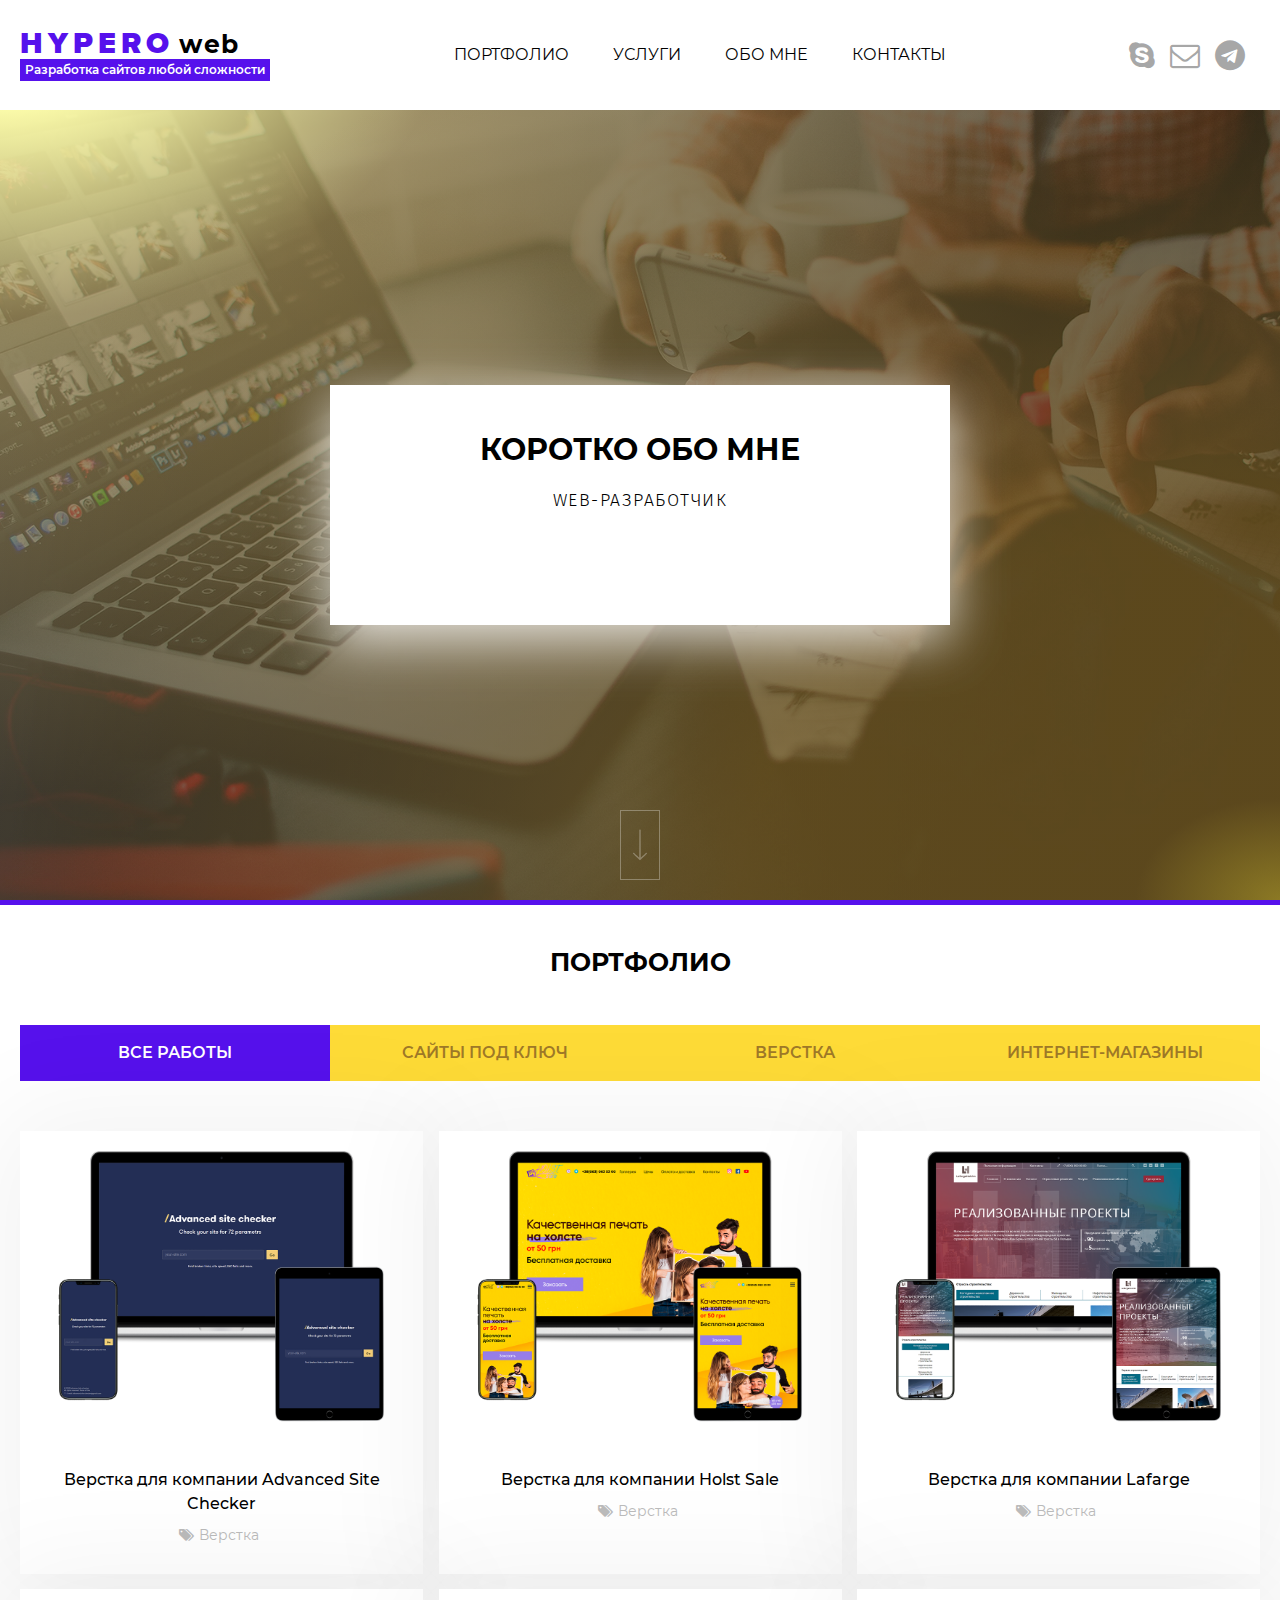
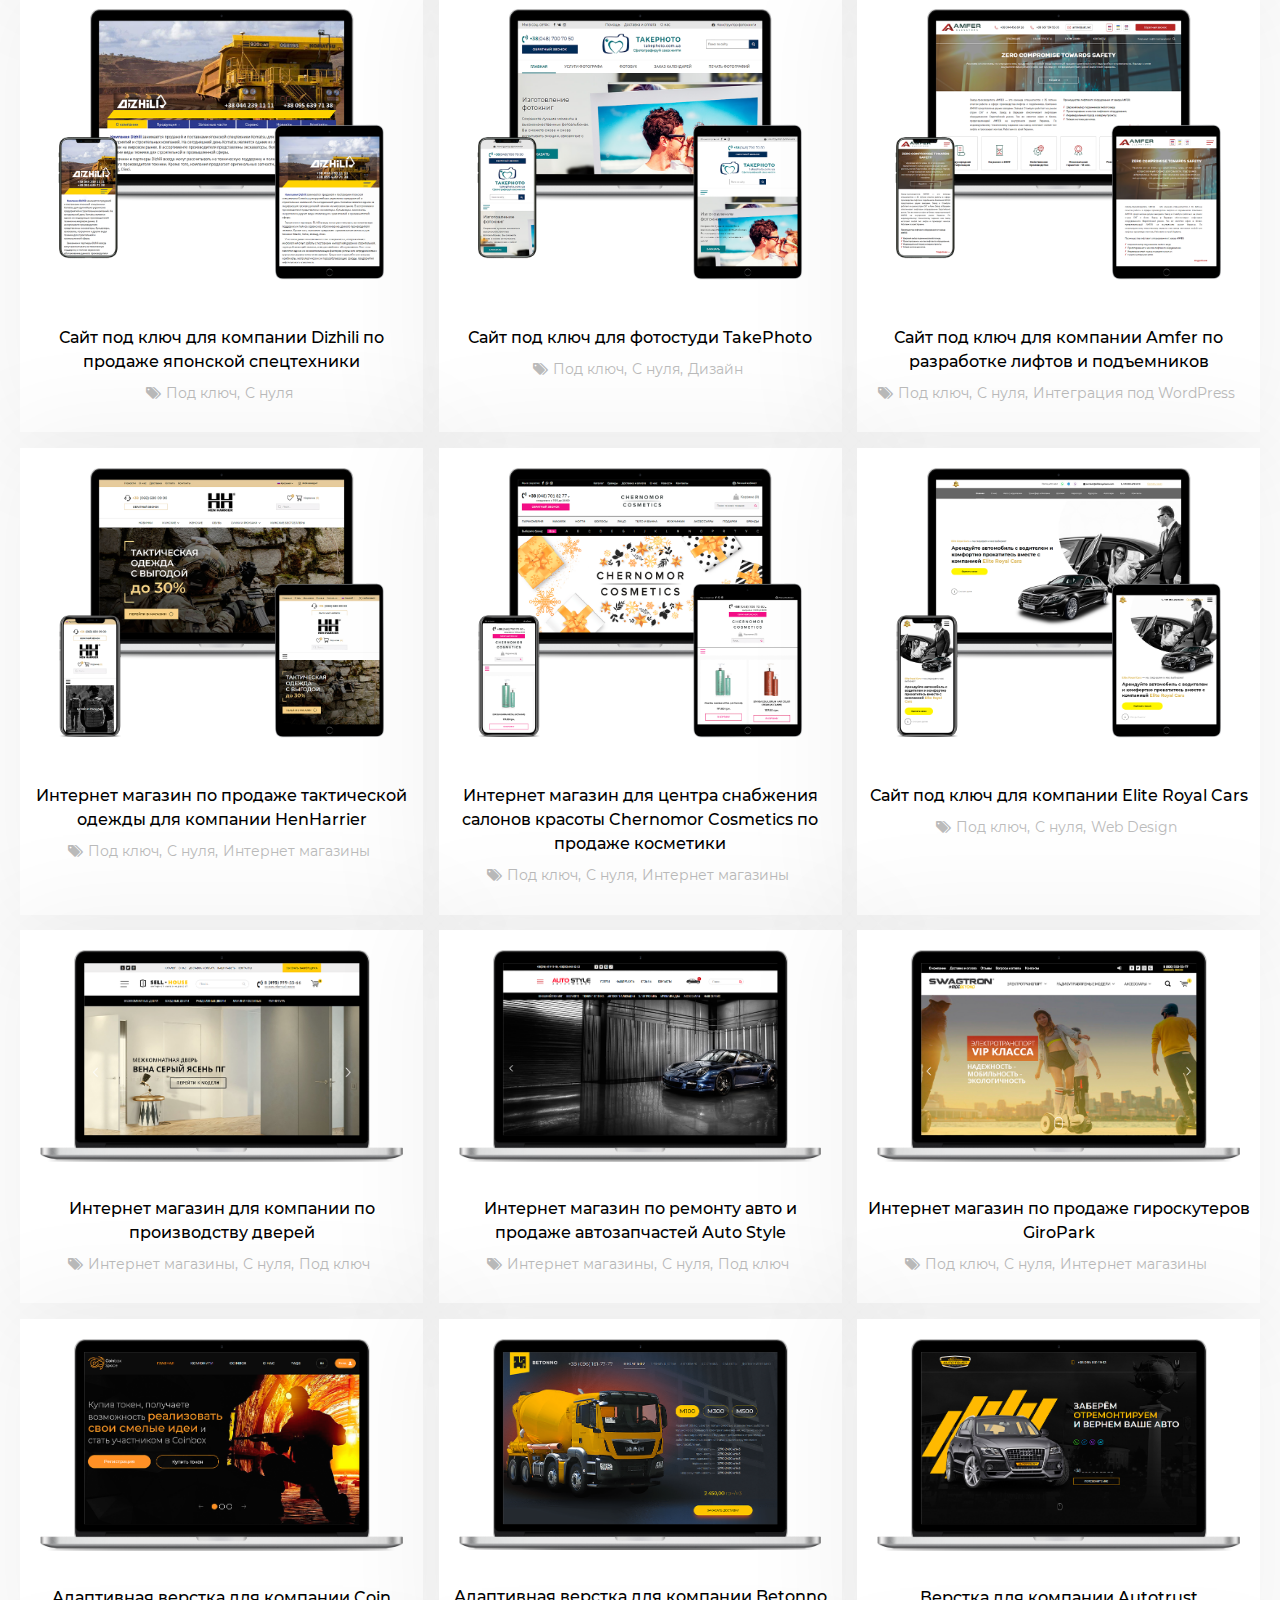
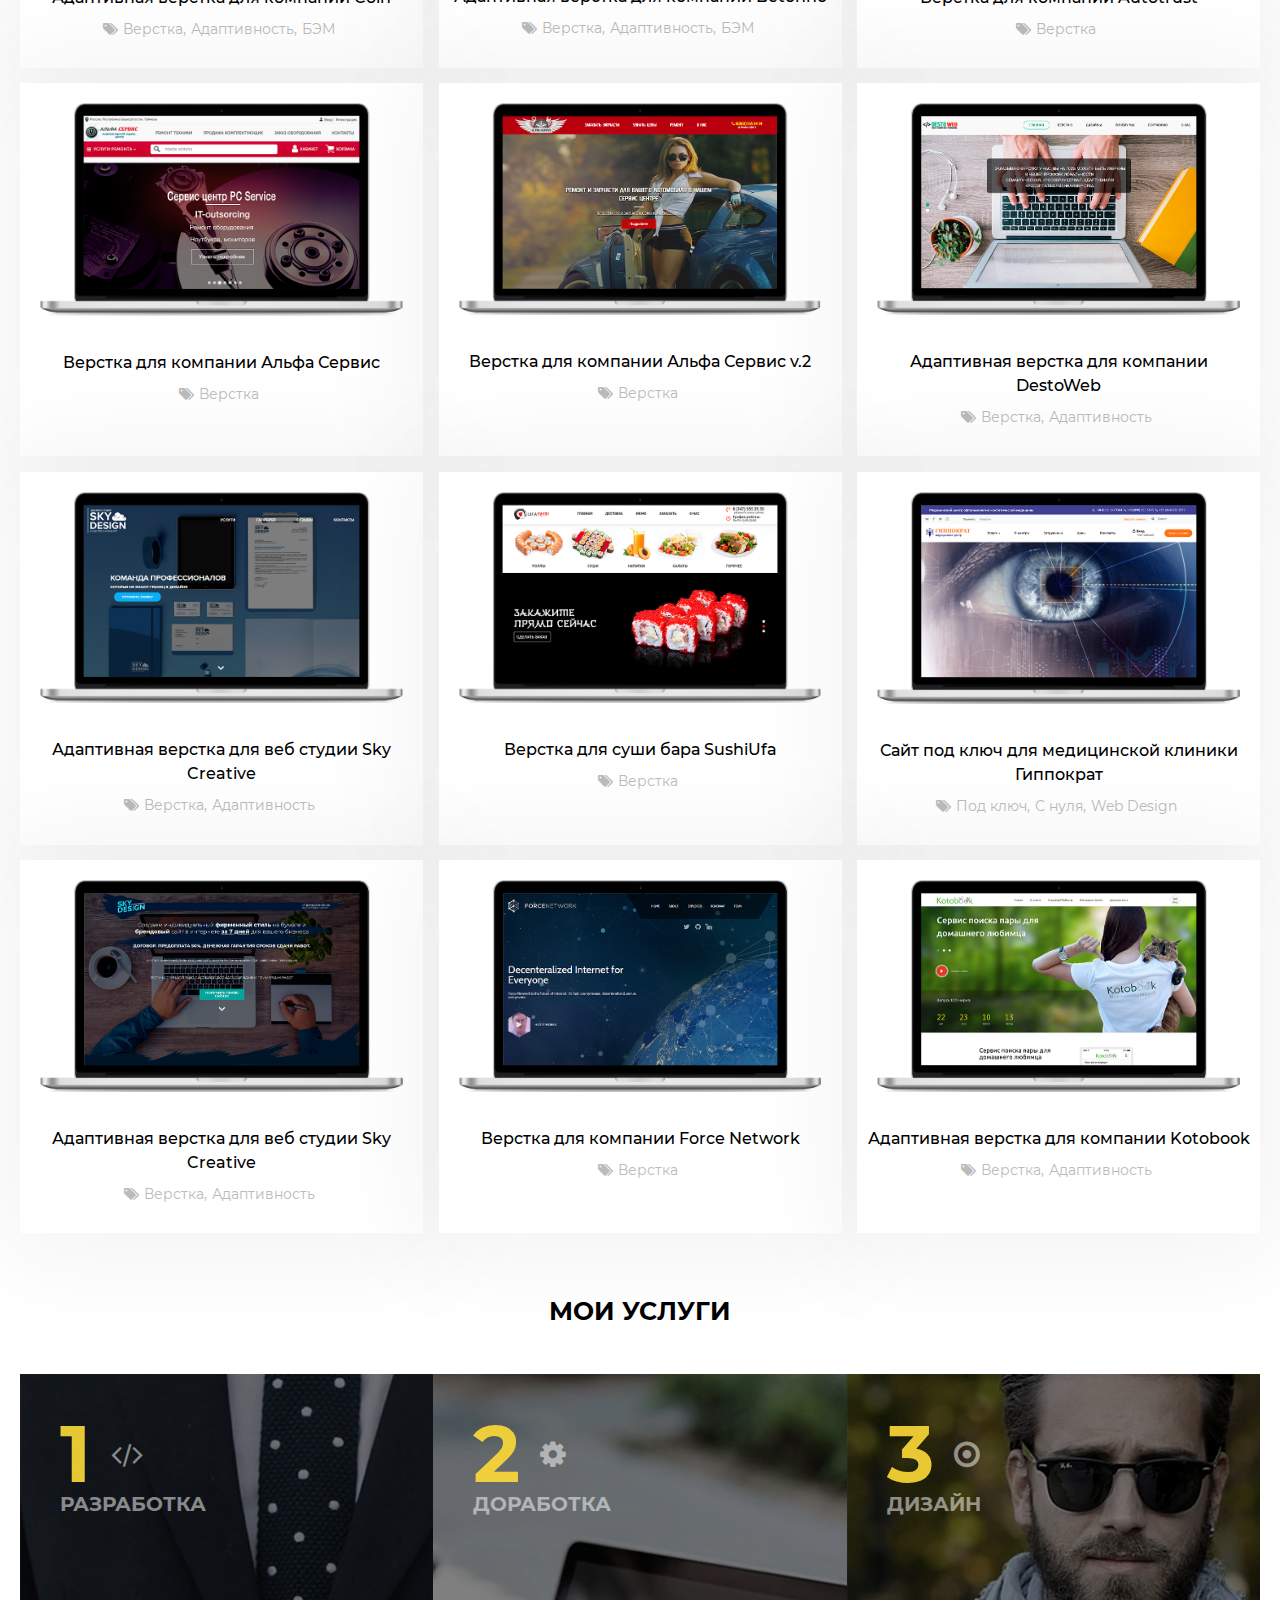
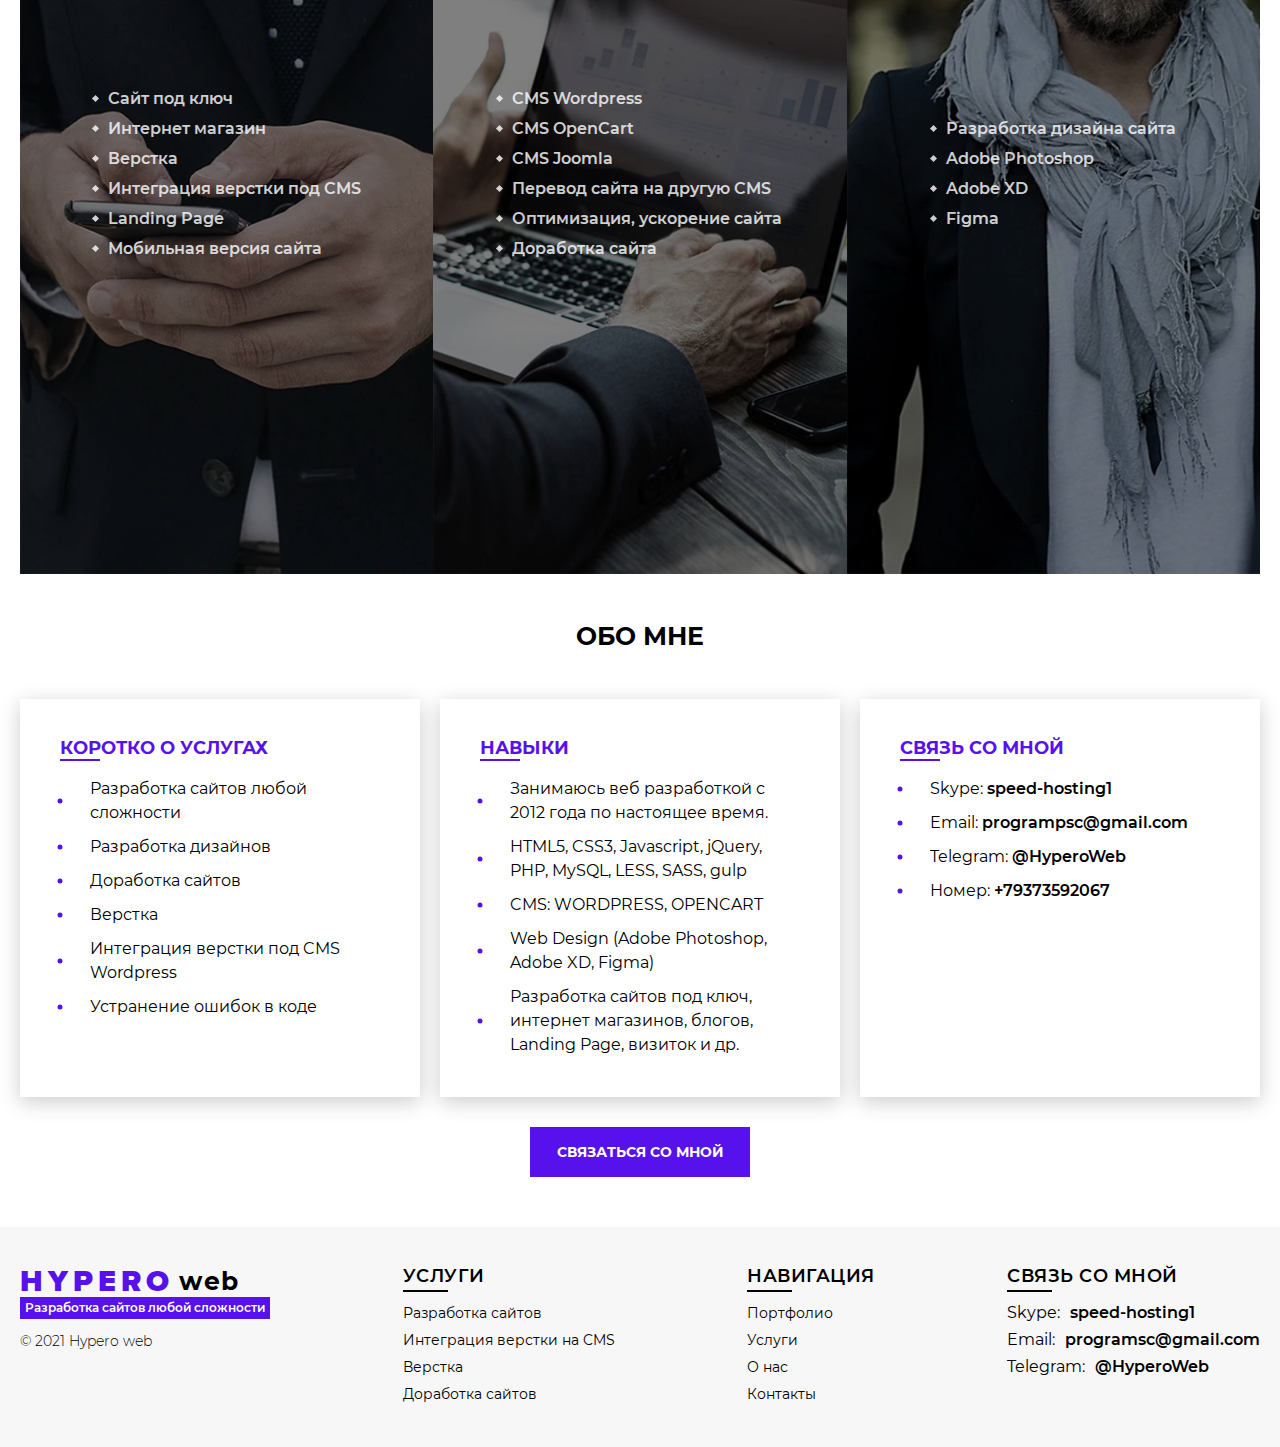
==== index.html @ 338c6b1d "d" ====
<!DOCTYPE html>
<html lang="en">
<head>
      <meta charset="UTF-8">
      <meta name="viewport" content="width=device-width, initial-scale=1.0">
      <!-- <meta name="viewport" content="width=1024, initial-scale=1"> -->
      <meta http-equiv="x-ua-compatible" content="ie=edge">
      <meta name="keywords" content="Сайт, разработка сайтов, сайт под ключ, сайт с нуля, создание сайтов">
      <meta property="og:title" content="HyperoWeb - Разработка сайтов">
      <meta property="og:site_name" content="Разработка сайтов любой сложности">
      <meta property="og:url" content="https://olejo-hypero.github.io/">
      <meta property="og:description" content="Разработка сайтов любой сложности под ключ, связь viber, telegram: +79373592067">
      <meta property="og:image" content="https://olejo-hypero.github.io/images/og_img.png">
      <title>HyperoWeb - Разработка сайтов</title>
      <link rel="stylesheet" href="css/style.css">
      <link rel="stylesheet" href="css/reset.css">
      <link rel="stylesheet" href="css/media.css">
      <link rel="stylesheet" href="css/fonts.css">
      <link rel="stylesheet" href="css/font-awesome.min.css">
      <link rel="stylesheet" href="css/slick.css">
      <link rel="shortcut icon" href="" type="image/x-icon">
      <script src="js/jquery-1.9.1.min.js"></script>
      <script src="js/typed.js"></script>
      <script src="js/jquery.sticky.js"></script>
      <script src="js/jquery.transit.min.js"></script>
      <script src="js/slick.min.js"></script>
      <script src="js/main.js"></script>
      <!--[if lt IE 9]>
            <script src="http://html5shiv.googlecode.com/svn/trunk/html5.js"></script>
      <![endif]-->
</head>
<body>
      <header class="header">
            <div class="container">
                  <div class="header__wrap">
                        <div class="header__logo logo">
                              <a href="/" class="logo__link">
                                    <div class="logo__slogan-wrap">
                                          <div class="logo__slogan">
                                          Hypero
                                          </div>
                                          <div class="logo__little-slogan">
                                                web
                                          </div>
                                    </div>
                                    <div class="logo__title">
                                          Разработка сайтов любой сложности
                                    </div>
                              </a>
                        </div>
                        <nav class="header__menu nav">
                              <a href="#portfolio" class="nav__link scroll-link">Портфолио</a>
                              <a href="#services" class="nav__link scroll-link">Услуги</a>
                              <a href="#about" class="nav__link scroll-link">Обо мне</a>
                              <a href="#contacts" class="nav__link scroll-link">Контакты</a>
                        </nav>
                        <div class="header__right">
                              <div class="panel-contacts">
                                    <a href="skype:speed-hosting1" class="panel-contacts__link panel-contacts__link--skype"></a>
                                    <a href="mailto:programsc@gmail.com" class="panel-contacts__link panel-contacts__link--mail"></a>
                                    <a href="tg://resolve?domain=HyperoWeb" class="panel-contacts__link panel-contacts__link--tg"></a>
                              </div>
                              <!-- <a href="#" class="header__btn-order scroll-link">Сделать заказ</a> -->
                        </div>
                        <div class="btn-toggle">
                            <div class="hamburger-inner"></div>
                        </div>
                  </div>
            </div>
            <div class="header__panel">
                  <div class="header__logo logo">
                        <a href="/" class="logo__link">
                              <div class="logo__slogan-wrap">
                                    <div class="logo__slogan">
                                    Hypero
                                    </div>
                                    <div class="logo__little-slogan">
                                          web
                                    </div>
                              </div>
                              <div class="logo__title">
                                    Разработка сайтов любой сложности
                              </div>
                        </a>
                  </div>
                  <ul class="header__menu header-nav">
                        <li class="header-nav__item">
                              <a href="#portfolio" class="header-nav__link scroll-link">Портфолио</a>
                        </li>
                        <li class="header-nav__item">
                              <a href="#services" class="header-nav__link scroll-link">Услуги</a>
                        </li>
                        <li class="header-nav__item">
                              <a href="#about" class="header-nav__link scroll-link">Обо мне</a>
                        </li>
                        <li class="header-nav__item">
                              <a href="#contacts" class="header-nav__link scroll-link">Контакты</a>
                        </li>
                  </ul>
                  <div class="header__contacts panel-contacts">
                        <a href="skype:speed-hosting1" class="panel-contacts__link panel-contacts__link--skype"></a>
                        <a href="mailto:programsc@gmail.com" class="panel-contacts__link panel-contacts__link--mail"></a>
                        <a href="tg://resolve?domain=HyperoWeb" class="panel-contacts__link panel-contacts__link--tg"></a>
                  </div>
            </div>
      </header>
      <main>
            <section class="about">
                  <div class="about__bg"></div>
                  <div class="container">
                        <div class="about__wrap">
                              <div class="about__box about-info">
                                    <div class="about-info__title">Коротко обо мне</div>
                                    <div class="about-info__description">
                                          
                                    </div>
                              </div>
                        </div>
                  </div>
                  <!-- <div class="about__icon-link about__icon-link--scroll"></div> -->
                  <div class="about__icon-link about__icon-link--scroll scroll-icon">
                        <div class="scroll-icon__img">
                              <svg version="1.0" xmlns="http://www.w3.org/2000/svg" width="32" height="68" viewBox="0 0 452.000000 452.000000" preserveAspectRatio="xMidYMid meet">
                                    <metadata>
                                    Created by potrace 1.16, written by Peter Selinger 2001-2019
                                    </metadata>
                                    <g transform="translate(0.000000,452.000000) scale(0.100000,-0.100000)" fill="#ffffff" stroke="none">
                                    <path d="M2234 4433 c-12 -2 -32 -15 -45 -29 l-24 -26 -5 -1962 -5 -1963 -295
                                    284 c-438 421 -463 443 -506 443 -50 0 -94 -45 -94 -95 0 -33 9 -46 73 -110
                                    136 -138 919 -885 927 -885 8 0 791 747 928 885 63 64 72 77 72 110 0 50 -44
                                    95 -94 95 -43 0 -69 -22 -506 -443 l-295 -285 -5 1964 -5 1964 -25 24 c-26 25
                                    -61 35 -96 29z"></path>
                                    </g>
                              </svg>
                        </div>
                  </div>
            </section>
            <section id="portfolio" class="portfolio">
                  <div class="container">
                        <h2 class="title title-center">Портфолио</h2>
                        <div class="portfolio__wrap">
                              <ul class="portfolio__tab tabs">
                                    <li class="tabs__item tabs__item--active">
                                          Все работы
                                    </li>
                                    <li class="tabs__item">
                                          Сайты под ключ
                                    </li>
                                    <li class="tabs__item">
                                          Верстка
                                    </li>
                                    <li class="tabs__item">
                                          Интернет-магазины
                                    </li>
                              </ul>
                              <div class="portfolio__items portfolio__items--active">
                                    <div class="portfolio__item portfolio-item">
                                          <div class="portfolio-item__wrap">
                                                <img src="images/mockup18.png" class="portfolio-item__image" alt="">
                                                <div class="portfolio-item__bg">
                                                      <div class="portfolio-item__title">Верстка для компании Advanced Site Checker</div>
                                                </div>
                                                <!-- <div class="portfolio-item__link"></div> -->
                                          </div>
                                          <div class="portfolio-item__info">
                                                <div class="portfolio-item__subtitle">Верстка для компании Advanced Site Checker</div>
                                                <ul class="portfolio-item__list portfolio-list">
                                                      <li class="portfolio-list__item">Верстка</li>
                                                </ul>
                                          </div>
                                    </div>
                                    <div class="portfolio__item portfolio-item">
                                          <div class="portfolio-item__wrap">
                                                <img src="images/mockup19.png" class="portfolio-item__image" alt="">
                                                <div class="portfolio-item__bg">
                                                      <div class="portfolio-item__title">Верстка для компании Holst Sale</div>
                                                </div>
                                                <!-- <div class="portfolio-item__link"></div> -->
                                          </div>
                                          <div class="portfolio-item__info">
                                                <div class="portfolio-item__subtitle">Верстка для компании Holst Sale</div>
                                                <ul class="portfolio-item__list portfolio-list">
                                                      <li class="portfolio-list__item">Верстка</li>
                                                </ul>
                                          </div>
                                    </div>
                                    <div class="portfolio__item portfolio-item">
                                          <div class="portfolio-item__wrap">
                                                <img src="images/mockup20.png" class="portfolio-item__image" alt="">
                                                <div class="portfolio-item__bg">
                                                      <div class="portfolio-item__title">Верстка для компании Lafarge</div>
                                                </div>
                                                <!-- <div class="portfolio-item__link"></div> -->
                                          </div>
                                          <div class="portfolio-item__info">
                                                <div class="portfolio-item__subtitle">Верстка для компании Lafarge</div>
                                                <ul class="portfolio-item__list portfolio-list">
                                                      <li class="portfolio-list__item">Верстка</li>
                                                </ul>
                                          </div>
                                    </div>
                                    <div class="portfolio__item portfolio-item">
                                          <div class="portfolio-item__wrap">
                                                <img src="images/mockup14.png" class="portfolio-item__image" alt="">
                                                <div class="portfolio-item__bg">
                                                      <div class="portfolio-item__title">Сайт под ключ для компании Dizhili по продаже японской спецтехники</div>
                                                </div>
                                                <!-- <div class="portfolio-item__link"></div> -->
                                          </div>
                                          <div class="portfolio-item__info">
                                                <div class="portfolio-item__subtitle">Сайт под ключ для компании Dizhili по продаже японской спецтехники</div>
                                                <ul class="portfolio-item__list portfolio-list">
                                                      <li class="portfolio-list__item">Под ключ,</li>
                                                      <li class="portfolio-list__item">С нуля</li>
                                                </ul>
                                          </div>
                                    </div>
                                    <div class="portfolio__item portfolio-item">
                                          <div class="portfolio-item__wrap">
                                                <img src="images/mockup15.png" class="portfolio-item__image" alt="">
                                                <div class="portfolio-item__bg">
                                                      <div class="portfolio-item__title">Сайт под ключ для фотостудии TakePhoto</div>
                                                </div>
                                                <!-- <div class="portfolio-item__link"></div> -->
                                          </div>
                                          <div class="portfolio-item__info">
                                                <div class="portfolio-item__subtitle">Сайт под ключ для фотостуди TakePhoto</div>
                                                <ul class="portfolio-item__list portfolio-list">
                                                      <li class="portfolio-list__item">Под ключ,</li>
                                                      <li class="portfolio-list__item">С нуля,</li>
                                                      <li class="portfolio-list__item">Дизайн</li>
                                                </ul>
                                          </div>
                                    </div>
                                    <div class="portfolio__item portfolio-item">
                                          <div class="portfolio-item__wrap">
                                                <img src="images/mockup16.png" class="portfolio-item__image" alt="">
                                                <div class="portfolio-item__bg">
                                                      <div class="portfolio-item__title">Сайт под ключ для компании Amfer по разработке лифтов и подъемников</div>
                                                </div>
                                                <!-- <div class="portfolio-item__link"></div> -->
                                          </div>
                                          <div class="portfolio-item__info">
                                                <div class="portfolio-item__subtitle">Сайт под ключ для компании Amfer по разработке лифтов и подъемников</div>
                                                <ul class="portfolio-item__list portfolio-list">
                                                      <li class="portfolio-list__item">Под ключ,</li>
                                                      <li class="portfolio-list__item">С нуля,</li>
                                                      <li class="portfolio-list__item">Интеграция под WordPress</li>
                                                </ul>
                                          </div>
                                    </div>
                                    <div class="portfolio__item portfolio-item">
                                          <div class="portfolio-item__wrap">
                                                <img src="images/mockup24.png" class="portfolio-item__image" alt="">
                                                <div class="portfolio-item__bg">
                                                      <div class="portfolio-item__title">Интернет магазин по продаже тактической одежды для компании HenHarrier</div>
                                                </div>
                                                <!-- <div class="portfolio-item__link"></div> -->
                                          </div>
                                          <div class="portfolio-item__info">
                                                <div class="portfolio-item__subtitle">Интернет магазин по продаже тактической одежды для компании HenHarrier</div>
                                                <ul class="portfolio-item__list portfolio-list">
                                                      <li class="portfolio-list__item">Под ключ,</li>
                                                      <li class="portfolio-list__item">С нуля,</li>
                                                      <li class="portfolio-list__item">Интернет магазины</li>
                                                </ul>
                                          </div>
                                    </div>
                                    <div class="portfolio__item portfolio-item">
                                          <div class="portfolio-item__wrap">
                                                <img src="images/mockup25.png" class="portfolio-item__image" alt="">
                                                <div class="portfolio-item__bg">
                                                      <div class="portfolio-item__title">Интернет магазин для центра снабжения салонов красоты Chernomor Cosmetics по продаже косметики</div>
                                                </div>
                                                <!-- <div class="portfolio-item__link"></div> -->
                                          </div>
                                          <div class="portfolio-item__info">
                                                <div class="portfolio-item__subtitle">Интернет магазин для центра снабжения салонов красоты Chernomor Cosmetics по продаже косметики</div>
                                                <ul class="portfolio-item__list portfolio-list">
                                                      <li class="portfolio-list__item">Под ключ,</li>
                                                      <li class="portfolio-list__item">С нуля,</li>
                                                      <li class="portfolio-list__item">Интернет магазины</li>
                                                </ul>
                                          </div>
                                    </div>
                                    <div class="portfolio__item portfolio-item">
                                          <div class="portfolio-item__wrap">
                                                <img src="images/mockup23.png" class="portfolio-item__image" alt="">
                                                <div class="portfolio-item__bg">
                                                      <div class="portfolio-item__title">Сайт под ключ для компании Elite Royal Cars</div>
                                                </div>
                                                <!-- <div class="portfolio-item__link"></div> -->
                                          </div>
                                          <div class="portfolio-item__info">
                                                <div class="portfolio-item__subtitle">Сайт под ключ для компании Elite Royal Cars</div>
                                                <ul class="portfolio-item__list portfolio-list">
                                                      <li class="portfolio-list__item">Под ключ,</li>
                                                      <li class="portfolio-list__item">С нуля,</li>
                                                      <li class="portfolio-list__item">Web Design</li>
                                                </ul>
                                          </div>
                                    </div>
                                    <div class="portfolio__item portfolio-item">
                                          <div class="portfolio-item__wrap">
                                                <img src="images/mockup10.png" class="portfolio-item__image" alt="">
                                                <div class="portfolio-item__bg">
                                                      <div class="portfolio-item__title">Интернет магазин для компании по производству дверей</div>
                                                </div>
                                                <!-- <div class="portfolio-item__link"></div> -->
                                          </div>
                                          <div class="portfolio-item__info">
                                                <div class="portfolio-item__subtitle">Интернет магазин для компании по производству дверей</div>
                                                <ul class="portfolio-item__list portfolio-list">
                                                      <li class="portfolio-list__item">Интернет магазины,</li>
                                                      <li class="portfolio-list__item">С нуля,</li>
                                                      <li class="portfolio-list__item">Под ключ</li>
                                                </ul>
                                          </div>
                                    </div>
                                    <div class="portfolio__item portfolio-item">
                                          <div class="portfolio-item__wrap">
                                                <img src="images/mockup11.png" class="portfolio-item__image" alt="">
                                                <div class="portfolio-item__bg">
                                                      <div class="portfolio-item__title">Интернет магазин для авто сервиса Auto-Style</div>
                                                </div>
                                                <!-- <div class="portfolio-item__link"></div> -->
                                          </div>
                                          <div class="portfolio-item__info">
                                                <div class="portfolio-item__subtitle">Интернет магазин по ремонту авто и продаже автозапчастей Auto Style</div>
                                                <ul class="portfolio-item__list portfolio-list">
                                                      <li class="portfolio-list__item">Интернет магазины,</li>
                                                      <li class="portfolio-list__item">С нуля,</li>
                                                      <li class="portfolio-list__item">Под ключ</li>
                                                </ul>
                                          </div>
                                    </div>
                                    <div class="portfolio__item portfolio-item">
                                          <div class="portfolio-item__wrap">
                                                <img src="images/mockup12.png" class="portfolio-item__image" alt="">
                                                <div class="portfolio-item__bg">
                                                      <div class="portfolio-item__title">Интернет магазин по продаже гироскутеров GiroPark</div>
                                                </div>
                                                <!-- <div class="portfolio-item__link"></div> -->
                                          </div>
                                          <div class="portfolio-item__info">
                                                <div class="portfolio-item__subtitle">Интернет магазин по продаже гироскутеров GiroPark</div>
                                                <ul class="portfolio-item__list portfolio-list">
                                                      <li class="portfolio-list__item">Под ключ,</li>
                                                      <li class="portfolio-list__item">С нуля,</li>
                                                      <li class="portfolio-list__item">Интернет магазины</li>
                                                </ul>
                                          </div>
                                    </div>
                                    <div class="portfolio__item portfolio-item">
                                          <div class="portfolio-item__wrap">
                                                <img src="images/mockup21.png" class="portfolio-item__image" alt="">
                                                <div class="portfolio-item__bg">
                                                      <div class="portfolio-item__title">Адаптивная верстка для компании Coin (Адаптив + БЭМ)</div>
                                                </div>
                                                <!-- <div class="portfolio-item__link"></div> -->
                                          </div>
                                          <div class="portfolio-item__info">
                                                <div class="portfolio-item__subtitle">Адаптивная верстка для компании Coin</div>
                                                <ul class="portfolio-item__list portfolio-list">
                                                      <li class="portfolio-list__item">Верстка,</li>
                                                      <li class="portfolio-list__item">Адаптивность,</li>
                                                      <li class="portfolio-list__item">БЭМ</li>
                                                </ul>
                                          </div>
                                    </div>
                                    <div class="portfolio__item portfolio-item">
                                          <div class="portfolio-item__wrap">
                                                <img src="images/mockup.png" class="portfolio-item__image" alt="">
                                                <div class="portfolio-item__bg">
                                                      <div class="portfolio-item__title">Адаптивная верстка для компании Betonno (Адаптив + БЭМ)</div>
                                                </div>
                                                <!-- <div class="portfolio-item__link"></div> -->
                                          </div>
                                          <div class="portfolio-item__info">
                                                <div class="portfolio-item__subtitle">Адаптивная верстка для компании Betonno</div>
                                                <ul class="portfolio-item__list portfolio-list">
                                                      <li class="portfolio-list__item">Верстка,</li>
                                                      <li class="portfolio-list__item">Адаптивность,</li>
                                                      <li class="portfolio-list__item">БЭМ</li>
                                                </ul>
                                          </div>
                                    </div>
                                    <div class="portfolio__item portfolio-item">
                                          <div class="portfolio-item__wrap">
                                                <img src="images/mockup17.png" class="portfolio-item__image" alt="">
                                                <div class="portfolio-item__bg">
                                                      <div class="portfolio-item__title">Верстка для компании Autotrust</div>
                                                </div>
                                                <!-- <div class="portfolio-item__link"></div> -->
                                          </div>
                                          <div class="portfolio-item__info">
                                                <div class="portfolio-item__subtitle">Верстка для компании Autotrust</div>
                                                <ul class="portfolio-item__list portfolio-list">
                                                      <li class="portfolio-list__item">Верстка</li>
                                                </ul>
                                          </div>
                                    </div>
                                    <div class="portfolio__item portfolio-item">
                                          <div class="portfolio-item__wrap">
                                                <img src="images/mockup2.png" class="portfolio-item__image" alt="">
                                                <div class="portfolio-item__bg">
                                                      <div class="portfolio-item__title">Верстка для компании Альфа Сервис</div>
                                                </div>
                                                <!-- <div class="portfolio-item__link"></div> -->
                                          </div>
                                          <div class="portfolio-item__info">
                                                <div class="portfolio-item__subtitle">Верстка для компании Альфа Сервис</div>
                                                <ul class="portfolio-item__list portfolio-list">
                                                      <li class="portfolio-list__item">Верстка</li>
                                                </ul>
                                          </div>
                                    </div>
                                    <div class="portfolio__item portfolio-item">
                                          <div class="portfolio-item__wrap">
                                                <img src="images/mockup3.png" class="portfolio-item__image" alt="">
                                                <div class="portfolio-item__bg">
                                                      <div class="portfolio-item__title">Верстка для компании Альфа Сервис v.2</div>
                                                </div>
                                                <!-- <div class="portfolio-item__link"></div> -->
                                          </div>
                                          <div class="portfolio-item__info">
                                                <div class="portfolio-item__subtitle">Верстка для компании Альфа Сервис v.2</div>
                                                <ul class="portfolio-item__list portfolio-list">
                                                      <li class="portfolio-list__item">Верстка</li>
                                                </ul>
                                          </div>
                                    </div>
                                    <div class="portfolio__item portfolio-item">
                                          <div class="portfolio-item__wrap">
                                                <img src="images/mockup4.png" class="portfolio-item__image" alt="">
                                                <div class="portfolio-item__bg">
                                                      <div class="portfolio-item__title">Верстка для компании DestoWeb</div>
                                                </div>
                                                <!-- <div class="portfolio-item__link"></div> -->
                                          </div>
                                          <div class="portfolio-item__info">
                                                <div class="portfolio-item__subtitle">Адаптивная верстка для компании DestoWeb</div>
                                                <ul class="portfolio-item__list portfolio-list">
                                                      <li class="portfolio-list__item">Верстка,</li>
                                                      <li class="portfolio-list__item">Адаптивность</li>
                                                </ul>
                                          </div>
                                    </div>
                                    <div class="portfolio__item portfolio-item">
                                          <div class="portfolio-item__wrap">
                                                <img src="images/mockup5.png" class="portfolio-item__image" alt="">
                                                <div class="portfolio-item__bg">
                                                      <div class="portfolio-item__title">Адаптивная верстка для веб студии Sky Creative</div>
                                                </div>
                                                <!-- <div class="portfolio-item__link"></div> -->
                                          </div>
                                          <div class="portfolio-item__info">
                                                <div class="portfolio-item__subtitle">Адаптивная верстка для веб студии Sky Creative</div>
                                                <ul class="portfolio-item__list portfolio-list">
                                                      <li class="portfolio-list__item">Верстка,</li>
                                                      <li class="portfolio-list__item">Адаптивность</li>
                                                </ul>
                                          </div>
                                    </div>
                                    <div class="portfolio__item portfolio-item">
                                          <div class="portfolio-item__wrap">
                                                <img src="images/mockup6.png" class="portfolio-item__image6" alt="">
                                                <div class="portfolio-item__bg">
                                                      <div class="portfolio-item__title">Верстка для суши бара SushiUfa</div>
                                                </div>
                                                <!-- <div class="portfolio-item__link"></div> -->
                                          </div>
                                          <div class="portfolio-item__info">
                                                <div class="portfolio-item__subtitle">Верстка для суши бара SushiUfa</div>
                                                <ul class="portfolio-item__list portfolio-list">
                                                      <li class="portfolio-list__item">Верстка</li>
                                                </ul>
                                          </div>
                                    </div>
                                    <div class="portfolio__item portfolio-item">
                                          <div class="portfolio-item__wrap">
                                                <img src="images/mockup7.png" class="portfolio-item__image" alt="">
                                                <div class="portfolio-item__bg">
                                                      <div class="portfolio-item__title">Сайт под ключ для медицинской клиники Гиппократ</div>
                                                </div>
                                                <!-- <div class="portfolio-item__link"></div> -->
                                          </div>
                                          <div class="portfolio-item__info">
                                                <div class="portfolio-item__subtitle">Сайт под ключ для медицинской клиники Гиппократ</div>
                                                <ul class="portfolio-item__list portfolio-list">
                                                      <li class="portfolio-list__item">Под ключ,</li>
                                                      <li class="portfolio-list__item">С нуля,</li>
                                                      <li class="portfolio-list__item">Web Design</li>
                                                </ul>
                                          </div>
                                    </div>
                                    <div class="portfolio__item portfolio-item">
                                          <div class="portfolio-item__wrap">
                                                <img src="images/mockup8.png" class="portfolio-item__image" alt="">
                                                <div class="portfolio-item__bg">
                                                      <div class="portfolio-item__title">Адаптивная верстка для веб студии Sky Creative</div>
                                                </div>
                                                <!-- <div class="portfolio-item__link"></div> -->
                                          </div>
                                          <div class="portfolio-item__info">
                                                <div class="portfolio-item__subtitle">Адаптивная верстка для веб студии Sky Creative</div>
                                                <ul class="portfolio-item__list portfolio-list">
                                                      <li class="portfolio-list__item">Верстка,</li>
                                                      <li class="portfolio-list__item">Адаптивность</li>
                                                </ul>
                                          </div>
                                    </div>
                                    <div class="portfolio__item portfolio-item">
                                          <div class="portfolio-item__wrap">
                                                <img src="images/mockup9.png" class="portfolio-item__image" alt="">
                                                <div class="portfolio-item__bg">
                                                      <div class="portfolio-item__title">Верстка для компании Force Network</div>
                                                </div>
                                                <!-- <div class="portfolio-item__link"></div> -->
                                          </div>
                                          <div class="portfolio-item__info">
                                                <div class="portfolio-item__subtitle">Верстка для компании Force Network</div>
                                                <ul class="portfolio-item__list portfolio-list">
                                                      <li class="portfolio-list__item">Верстка</li>
                                                </ul>
                                          </div>
                                    </div>
                                    <div class="portfolio__item portfolio-item">
                                          <div class="portfolio-item__wrap">
                                                <img src="images/mockup22.png" class="portfolio-item__image" alt="">
                                                <div class="portfolio-item__bg">
                                                      <div class="portfolio-item__title">Адаптивная верстка для компании Kotobook</div>
                                                </div>
                                                <!-- <div class="portfolio-item__link"></div> -->
                                          </div>
                                          <div class="portfolio-item__info">
                                                <div class="portfolio-item__subtitle">Адаптивная верстка для компании Kotobook</div>
                                                <ul class="portfolio-item__list portfolio-list">
                                                      <li class="portfolio-list__item">Верстка,</li>
                                                      <li class="portfolio-list__item">Адаптивность</li>
                                                </ul>
                                          </div>
                                    </div>
                              </div>

                              <div class="portfolio__items">
                                    <div class="portfolio__item portfolio-item">
                                          <div class="portfolio-item__wrap">
                                                <img src="images/mockup14.png" class="portfolio-item__image" alt="">
                                                <div class="portfolio-item__bg">
                                                      <div class="portfolio-item__title">Сайт под ключ для компании Dizhili по продаже японской спецтехники</div>
                                                </div>
                                                <!-- <div class="portfolio-item__link"></div> -->
                                          </div>
                                          <div class="portfolio-item__info">
                                                <div class="portfolio-item__subtitle">Сайт под ключ для компании Dizhili по продаже японской спецтехники</div>
                                                <ul class="portfolio-item__list portfolio-list">
                                                      <li class="portfolio-list__item">Под ключ,</li>
                                                      <li class="portfolio-list__item">С нуля</li>
                                                </ul>
                                          </div>
                                    </div>
                                    <div class="portfolio__item portfolio-item">
                                          <div class="portfolio-item__wrap">
                                                <img src="images/mockup15.png" class="portfolio-item__image" alt="">
                                                <div class="portfolio-item__bg">
                                                      <div class="portfolio-item__title">Сайт под ключ для фотостудии TakePhoto</div>
                                                </div>
                                                <!-- <div class="portfolio-item__link"></div> -->
                                          </div>
                                          <div class="portfolio-item__info">
                                                <div class="portfolio-item__subtitle">Сайт под ключ для фотостуди TakePhoto</div>
                                                <ul class="portfolio-item__list portfolio-list">
                                                      <li class="portfolio-list__item">Под ключ,</li>
                                                      <li class="portfolio-list__item">С нуля,</li>
                                                      <li class="portfolio-list__item">Дизайн</li>
                                                </ul>
                                          </div>
                                    </div>
                                    <div class="portfolio__item portfolio-item">
                                          <div class="portfolio-item__wrap">
                                                <img src="images/mockup16.png" class="portfolio-item__image" alt="">
                                                <div class="portfolio-item__bg">
                                                      <div class="portfolio-item__title">Сайт под ключ для компании Amfer по разработке лифтов и подъемников</div>
                                                </div>
                                                <!-- <div class="portfolio-item__link"></div> -->
                                          </div>
                                          <div class="portfolio-item__info">
                                                <div class="portfolio-item__subtitle">Сайт под ключ для компании Amfer по разработке лифтов и подъемников</div>
                                                <ul class="portfolio-item__list portfolio-list">
                                                      <li class="portfolio-list__item">Под ключ,</li>
                                                      <li class="portfolio-list__item">С нуля,</li>
                                                      <li class="portfolio-list__item">Интеграция под WordPress</li>
                                                </ul>
                                          </div>
                                    </div>
                                    <div class="portfolio__item portfolio-item">
                                          <div class="portfolio-item__wrap">
                                                <img src="images/mockup7.png" class="portfolio-item__image" alt="">
                                                <div class="portfolio-item__bg">
                                                      <div class="portfolio-item__title">Сайт под ключ для медицинской клиники Гиппократ</div>
                                                </div>
                                                <!-- <div class="portfolio-item__link"></div> -->
                                          </div>
                                          <div class="portfolio-item__info">
                                                <div class="portfolio-item__subtitle">Сайт под ключ для медицинской клиники Гиппократ</div>
                                                <ul class="portfolio-item__list portfolio-list">
                                                      <li class="portfolio-list__item">Под ключ,</li>
                                                      <li class="portfolio-list__item">С нуля,</li>
                                                      <li class="portfolio-list__item">Web Design</li>
                                                </ul>
                                          </div>
                                    </div>
                                    <div class="portfolio__item portfolio-item">
                                          <div class="portfolio-item__wrap">
                                                <img src="images/mockup23.png" class="portfolio-item__image" alt="">
                                                <div class="portfolio-item__bg">
                                                      <div class="portfolio-item__title">Сайт под ключ для компании Elite Royal Cars</div>
                                                </div>
                                                <!-- <div class="portfolio-item__link"></div> -->
                                          </div>
                                          <div class="portfolio-item__info">
                                                <div class="portfolio-item__subtitle">Сайт под ключ для компании Elite Royal Cars</div>
                                                <ul class="portfolio-item__list portfolio-list">
                                                      <li class="portfolio-list__item">Под ключ,</li>
                                                      <li class="portfolio-list__item">С нуля,</li>
                                                      <li class="portfolio-list__item">Web Design</li>
                                                </ul>
                                          </div>
                                    </div>
                              </div>

                              <div class="portfolio__items">
                                    <div class="portfolio__item portfolio-item">
                                          <div class="portfolio-item__wrap">
                                                <img src="images/mockup.png" class="portfolio-item__image" alt="">
                                                <div class="portfolio-item__bg">
                                                      <div class="portfolio-item__title">Адаптивная верстка для компании Betonno (Адаптив + БЭМ)</div>
                                                </div>
                                                <!-- <div class="portfolio-item__link"></div> -->
                                          </div>
                                          <div class="portfolio-item__info">
                                                <div class="portfolio-item__subtitle">Адаптивная верстка для компании Betonno</div>
                                                <ul class="portfolio-item__list portfolio-list">
                                                      <li class="portfolio-list__item">Верстка,</li>
                                                      <li class="portfolio-list__item">Адаптивность,</li>
                                                      <li class="portfolio-list__item">БЭМ</li>
                                                </ul>
                                          </div>
                                    </div>
                                    <div class="portfolio__item portfolio-item">
                                          <div class="portfolio-item__wrap">
                                                <img src="images/mockup2.png" class="portfolio-item__image" alt="">
                                                <div class="portfolio-item__bg">
                                                      <div class="portfolio-item__title">Верстка для компании Альфа Сервис</div>
                                                </div>
                                                <!-- <div class="portfolio-item__link"></div> -->
                                          </div>
                                          <div class="portfolio-item__info">
                                                <div class="portfolio-item__subtitle">Верстка для компании Альфа Сервис</div>
                                                <ul class="portfolio-item__list portfolio-list">
                                                      <li class="portfolio-list__item">Верстка</li>
                                                </ul>
                                          </div>
                                    </div>
                                    <div class="portfolio__item portfolio-item">
                                          <div class="portfolio-item__wrap">
                                                <img src="images/mockup3.png" class="portfolio-item__image" alt="">
                                                <div class="portfolio-item__bg">
                                                      <div class="portfolio-item__title">Верстка для компании Альфа Сервис v.2</div>
                                                </div>
                                                <!-- <div class="portfolio-item__link"></div> -->
                                          </div>
                                          <div class="portfolio-item__info">
                                                <div class="portfolio-item__subtitle">Верстка для компании Альфа Сервис v.2</div>
                                                <ul class="portfolio-item__list portfolio-list">
                                                      <li class="portfolio-list__item">Верстка</li>
                                                </ul>
                                          </div>
                                    </div>
                                    <div class="portfolio__item portfolio-item">
                                          <div class="portfolio-item__wrap">
                                                <img src="images/mockup4.png" class="portfolio-item__image" alt="">
                                                <div class="portfolio-item__bg">
                                                      <div class="portfolio-item__title">Верстка для компании DestoWeb</div>
                                                </div>
                                                <!-- <div class="portfolio-item__link"></div> -->
                                          </div>
                                          <div class="portfolio-item__info">
                                                <div class="portfolio-item__subtitle">Адаптивная верстка для компании DestoWeb</div>
                                                <ul class="portfolio-item__list portfolio-list">
                                                      <li class="portfolio-list__item">Верстка,</li>
                                                      <li class="portfolio-list__item">Адаптивность</li>
                                                </ul>
                                          </div>
                                    </div>
                                    <div class="portfolio__item portfolio-item">
                                          <div class="portfolio-item__wrap">
                                                <img src="images/mockup5.png" class="portfolio-item__image" alt="">
                                                <div class="portfolio-item__bg">
                                                      <div class="portfolio-item__title">Адаптивная верстка для веб студии Sky Creative</div>
                                                </div>
                                                <!-- <div class="portfolio-item__link"></div> -->
                                          </div>
                                          <div class="portfolio-item__info">
                                                <div class="portfolio-item__subtitle">Адаптивная верстка для веб студии Sky Creative</div>
                                                <ul class="portfolio-item__list portfolio-list">
                                                      <li class="portfolio-list__item">Верстка,</li>
                                                      <li class="portfolio-list__item">Адаптивность</li>
                                                </ul>
                                          </div>
                                    </div>
                                    <div class="portfolio__item portfolio-item">
                                          <div class="portfolio-item__wrap">
                                                <img src="images/mockup6.png" class="portfolio-item__image6" alt="">
                                                <div class="portfolio-item__bg">
                                                      <div class="portfolio-item__title">Верстка для суши бара SushiUfa</div>
                                                </div>
                                                <!-- <div class="portfolio-item__link"></div> -->
                                          </div>
                                          <div class="portfolio-item__info">
                                                <div class="portfolio-item__subtitle">Верстка для суши бара SushiUfa</div>
                                                <ul class="portfolio-item__list portfolio-list">
                                                      <li class="portfolio-list__item">Верстка</li>
                                                </ul>
                                          </div>
                                    </div>
                                    <div class="portfolio__item portfolio-item">
                                          <div class="portfolio-item__wrap">
                                                <img src="images/mockup8.png" class="portfolio-item__image" alt="">
                                                <div class="portfolio-item__bg">
                                                      <div class="portfolio-item__title">Адаптивная верстка для веб студии Sky Creative</div>
                                                </div>
                                                <!-- <div class="portfolio-item__link"></div> -->
                                          </div>
                                          <div class="portfolio-item__info">
                                                <div class="portfolio-item__subtitle">Адаптивная верстка для веб студии Sky Creative</div>
                                                <ul class="portfolio-item__list portfolio-list">
                                                      <li class="portfolio-list__item">Верстка,</li>
                                                      <li class="portfolio-list__item">Адаптивность</li>
                                                </ul>
                                          </div>
                                    </div>
                                    <div class="portfolio__item portfolio-item">
                                          <div class="portfolio-item__wrap">
                                                <img src="images/mockup9.png" class="portfolio-item__image" alt="">
                                                <div class="portfolio-item__bg">
                                                      <div class="portfolio-item__title">Верстка для компании Force Network</div>
                                                </div>
                                                <!-- <div class="portfolio-item__link"></div> -->
                                          </div>
                                          <div class="portfolio-item__info">
                                                <div class="portfolio-item__subtitle">Верстка для компании Force Network</div>
                                                <ul class="portfolio-item__list portfolio-list">
                                                      <li class="portfolio-list__item">Верстка</li>
                                                </ul>
                                          </div>
                                    </div>
                                    <div class="portfolio__item portfolio-item">
                                          <div class="portfolio-item__wrap">
                                                <img src="images/mockup17.png" class="portfolio-item__image" alt="">
                                                <div class="portfolio-item__bg">
                                                      <div class="portfolio-item__title">Верстка для компании Autotrust</div>
                                                </div>
                                                <!-- <div class="portfolio-item__link"></div> -->
                                          </div>
                                          <div class="portfolio-item__info">
                                                <div class="portfolio-item__subtitle">Верстка для компании Autotrust</div>
                                                <ul class="portfolio-item__list portfolio-list">
                                                      <li class="portfolio-list__item">Верстка</li>
                                                </ul>
                                          </div>
                                    </div>
                                    <div class="portfolio__item portfolio-item">
                                          <div class="portfolio-item__wrap">
                                                <img src="images/mockup18.png" class="portfolio-item__image" alt="">
                                                <div class="portfolio-item__bg">
                                                      <div class="portfolio-item__title">Верстка для компании Advanced Site Checker</div>
                                                </div>
                                                <!-- <div class="portfolio-item__link"></div> -->
                                          </div>
                                          <div class="portfolio-item__info">
                                                <div class="portfolio-item__subtitle">Верстка для компании Advanced Site Checker</div>
                                                <ul class="portfolio-item__list portfolio-list">
                                                      <li class="portfolio-list__item">Верстка</li>
                                                </ul>
                                          </div>
                                    </div>
                                    <div class="portfolio__item portfolio-item">
                                          <div class="portfolio-item__wrap">
                                                <img src="images/mockup19.png" class="portfolio-item__image" alt="">
                                                <div class="portfolio-item__bg">
                                                      <div class="portfolio-item__title">Верстка для компании Holst Sale</div>
                                                </div>
                                                <!-- <div class="portfolio-item__link"></div> -->
                                          </div>
                                          <div class="portfolio-item__info">
                                                <div class="portfolio-item__subtitle">Верстка для компании Holst Sale</div>
                                                <ul class="portfolio-item__list portfolio-list">
                                                      <li class="portfolio-list__item">Верстка</li>
                                                </ul>
                                          </div>
                                    </div>
                                    <div class="portfolio__item portfolio-item">
                                          <div class="portfolio-item__wrap">
                                                <img src="images/mockup20.png" class="portfolio-item__image" alt="">
                                                <div class="portfolio-item__bg">
                                                      <div class="portfolio-item__title">Верстка для компании Lafarge</div>
                                                </div>
                                                <!-- <div class="portfolio-item__link"></div> -->
                                          </div>
                                          <div class="portfolio-item__info">
                                                <div class="portfolio-item__subtitle">Верстка для компании Lafarge</div>
                                                <ul class="portfolio-item__list portfolio-list">
                                                      <li class="portfolio-list__item">Верстка</li>
                                                </ul>
                                          </div>
                                    </div>
                                    <div class="portfolio__item portfolio-item">
                                          <div class="portfolio-item__wrap">
                                                <img src="images/mockup22.png" class="portfolio-item__image" alt="">
                                                <div class="portfolio-item__bg">
                                                      <div class="portfolio-item__title">Адаптивная верстка для компании Kotobook</div>
                                                </div>
                                                <!-- <div class="portfolio-item__link"></div> -->
                                          </div>
                                          <div class="portfolio-item__info">
                                                <div class="portfolio-item__subtitle">Адаптивная верстка для компании Kotobook</div>
                                                <ul class="portfolio-item__list portfolio-list">
                                                      <li class="portfolio-list__item">Верстка,</li>
                                                      <li class="portfolio-list__item">Адаптивность</li>
                                                </ul>
                                          </div>
                                    </div>
                              </div>

                              <div class="portfolio__items">
                                    <div class="portfolio__item portfolio-item">
                                          <div class="portfolio-item__wrap">
                                                <img src="images/mockup10.png" class="portfolio-item__image" alt="">
                                                <div class="portfolio-item__bg">
                                                      <div class="portfolio-item__title">Интернет магазин для компании по производству дверей</div>
                                                </div>
                                                <!-- <div class="portfolio-item__link"></div> -->
                                          </div>
                                          <div class="portfolio-item__info">
                                                <div class="portfolio-item__subtitle">Интернет магазин для компании по производству дверей</div>
                                                <ul class="portfolio-item__list portfolio-list">
                                                      <li class="portfolio-list__item">Интернет магазины,</li>
                                                      <li class="portfolio-list__item">С нуля,</li>
                                                      <li class="portfolio-list__item">Под ключ</li>
                                                </ul>
                                          </div>
                                    </div>
                                    <div class="portfolio__item portfolio-item">
                                          <div class="portfolio-item__wrap">
                                                <img src="images/mockup11.png" class="portfolio-item__image" alt="">
                                                <div class="portfolio-item__bg">
                                                      <div class="portfolio-item__title">Интернет магазин для авто сервиса Auto-Style</div>
                                                </div>
                                                <!-- <div class="portfolio-item__link"></div> -->
                                          </div>
                                          <div class="portfolio-item__info">
                                                <div class="portfolio-item__subtitle">Интернет магазин по ремонту авто и продаже автозапчастей Auto Style</div>
                                                <ul class="portfolio-item__list portfolio-list">
                                                      <li class="portfolio-list__item">Интернет магазины,</li>
                                                      <li class="portfolio-list__item">С нуля,</li>
                                                      <li class="portfolio-list__item">Под ключ</li>
                                                </ul>
                                          </div>
                                    </div>
                                    <div class="portfolio__item portfolio-item">
                                          <div class="portfolio-item__wrap">
                                                <img src="images/mockup12.png" class="portfolio-item__image" alt="">
                                                <div class="portfolio-item__bg">
                                                      <div class="portfolio-item__title">Интернет магазин по продаже гироскутеров GiroPark</div>
                                                </div>
                                                <!-- <div class="portfolio-item__link"></div> -->
                                          </div>
                                          <div class="portfolio-item__info">
                                                <div class="portfolio-item__subtitle">Интернет магазин по продаже гироскутеров GiroPark</div>
                                                <ul class="portfolio-item__list portfolio-list">
                                                      <li class="portfolio-list__item">Под ключ,</li>
                                                      <li class="portfolio-list__item">С нуля,</li>
                                                      <li class="portfolio-list__item">Интернет магазины</li>
                                                </ul>
                                          </div>
                                    </div>
                                    <div class="portfolio__item portfolio-item">
                                          <div class="portfolio-item__wrap">
                                                <img src="images/mockup24.png" class="portfolio-item__image" alt="">
                                                <div class="portfolio-item__bg">
                                                      <div class="portfolio-item__title">Интернет магазин по продаже тактической одежды для компании HenHarrier</div>
                                                </div>
                                                <!-- <div class="portfolio-item__link"></div> -->
                                          </div>
                                          <div class="portfolio-item__info">
                                                <div class="portfolio-item__subtitle">Интернет магазин по продаже тактической одежды для компании HenHarrier</div>
                                                <ul class="portfolio-item__list portfolio-list">
                                                      <li class="portfolio-list__item">Под ключ,</li>
                                                      <li class="portfolio-list__item">С нуля,</li>
                                                      <li class="portfolio-list__item">Интернет магазины</li>
                                                </ul>
                                          </div>
                                    </div>
                                    <div class="portfolio__item portfolio-item">
                                          <div class="portfolio-item__wrap">
                                                <img src="images/mockup25.png" class="portfolio-item__image" alt="">
                                                <div class="portfolio-item__bg">
                                                      <div class="portfolio-item__title">Интернет магазин для центра снабжения салонов красоты Chernomor Cosmetics по продаже косметики</div>
                                                </div>
                                                <!-- <div class="portfolio-item__link"></div> -->
                                          </div>
                                          <div class="portfolio-item__info">
                                                <div class="portfolio-item__subtitle">Интернет магазин для центра снабжения салонов красоты Chernomor Cosmetics по продаже косметики</div>
                                                <ul class="portfolio-item__list portfolio-list">
                                                      <li class="portfolio-list__item">Под ключ,</li>
                                                      <li class="portfolio-list__item">С нуля,</li>
                                                      <li class="portfolio-list__item">Интернет магазины</li>
                                                </ul>
                                          </div>
                                    </div>
                              </div>
                        </div>
                  </div>
            </section>
            <section id="services" class="services">
                  <div class="container">
                        <h2 class="title title-center">Мои услуги</h2>
                        <div class="services__wrap">
                              <div class="services__block service-block" style="background: url(images/service.png); background-size: cover;">
                                    <div class="service-block__bg"></div>
                                    <div class="service-block__overlay"></div>
                                    <div class="service-block__top">
                                          <div class="service-block__step">
                                                <div class="service-block__number">
                                                      1
                                                </div>
                                                <div class="service-block__icon">
                                                      <i class="fa fa-code" aria-hidden="true"></i>
                                                </div>
                                          </div>
                                          <div class="service-block__title">Разработка</div>
                                    </div>
                                    <div class="service-block__list service-list">
                                          <div class="service-list__item">Сайт под ключ</div>
                                          <div class="service-list__item">Интернет магазин</div>
                                          <div class="service-list__item">Верстка</div>
                                          <div class="service-list__item">Интеграция верстки под CMS</div>
                                          <div class="service-list__item">Landing Page</div>
                                          <div class="service-list__item">Мобильная версия сайта</div>
                                    </div>
                              </div>
                              <div class="services__block service-block" style="background: url(images/service2.png); background-size: cover;">
                                    <div class="service-block__bg"></div>
                                    <div class="service-block__overlay"></div>
                                    <div class="service-block__top">
                                          <div class="service-block__step">
                                                <div class="service-block__number">
                                                      2
                                                </div>
                                                <div class="service-block__icon">
                                                      <i class="fa fa-cog" aria-hidden="true"></i>
                                                </div>
                                          </div>
                                          <div class="service-block__title">Доработка</div>
                                    </div>
                                    <div class="service-block__list service-list">
                                          <div class="service-list__item">CMS Wordpress</div>
                                          <div class="service-list__item">CMS OpenCart</div>
                                          <div class="service-list__item">CMS Joomla</div>
                                          <div class="service-list__item">Перевод сайта на другую CMS</div>
                                          <div class="service-list__item">Оптимизация, ускорение сайта</div>
                                          <div class="service-list__item">Доработка сайта</div>
                                    </div>
                              </div>
                              <div class="services__block service-block" style="background: url(images/service3.png); background-size: cover;">
                                    <div class="service-block__bg"></div>
                                    <div class="service-block__overlay"></div>
                                    <div class="service-block__top">
                                          <div class="service-block__step">
                                                <div class="service-block__number">
                                                      3
                                                </div>
                                                <div class="service-block__icon">
                                                      <i class="fa fa-dot-circle-o" aria-hidden="true"></i>
                                                </div>
                                          </div>
                                          <div class="service-block__title">Дизайн</div>
                                    </div>
                                    <div class="service-block__list service-list">
                                          <div class="service-list__item">Разработка дизайна сайта</div>
                                          <div class="service-list__item">Adobe Photoshop</div>
                                          <div class="service-list__item">Adobe XD</div>
                                          <div class="service-list__item">Figma</div>
                                    </div>
                              </div>
                        </div>
                  </div>
            </section>
            <section id="about" class="skills">
                  <div class="container">
                        <h2 class="skills__title title title-center">Обо мне</h2>
                        <div class="skills__wrap">
                              <div class="skills__block info-block">
                                    <div class="info-block__title">Коротко о услугах</div>
                                    <div class="info-block__list">
                                          <div class="info-block__item">Разработка сайтов любой сложности</div>
                                          <div class="info-block__item">Разработка дизайнов</div>
                                          <div class="info-block__item">Доработка сайтов</div>
                                          <div class="info-block__item">Верстка</div>
                                          <div class="info-block__item">Интеграция верстки под CMS Wordpress</div>
                                          <div class="info-block__item">Устранение ошибок в коде</div>
                                    </div>
                              </div>
                              <div class="skills__block info-block">
                                    <div class="info-block__title">Навыки</div>
                                    <div class="info-block__list">
                                          <div class="info-block__item">Занимаюсь веб разработкой с 2012 года по настоящее время.</div>
                                          <div class="info-block__item">HTML5, CSS3, Javascript, jQuery, PHP, MySQL, LESS, SASS, gulp</div>
                                          <div class="info-block__item">CMS: WORDPRESS, OPENCART</div>
                                          <div class="info-block__item">Web Design (Adobe Photoshop, Adobe XD, Figma)</div>
                                          <div class="info-block__item">Разработка сайтов под ключ, интернет магазинов, блогов, Landing Page, визиток и др.</div>
                                    </div>
                              </div>
                              <div class="skills__block info-block">
                                    <div class="info-block__title">Связь со мной</div>
                                    <div class="info-block__list">
                                          <div class="info-block__item">
                                                Skype:
                                                <span class="info-block__slogan">speed-hosting1</span>
                                          </div>
                                          <div class="info-block__item">
                                                Email:
                                                <span class="info-block__slogan">programpsc@gmail.com</span>
                                          </div>
                                          <div class="info-block__item">
                                                Telegram:
                                                <span class="info-block__slogan">@HyperoWeb</span>
                                          </div>
                                          <div class="info-block__item">
                                                Номер:
                                                <span class="info-block__slogan">+79373592067</span>
                                          </div>
                                    </div>
                              </div>
                        </div>
                        <a href="tg://resolve?domain=HyperoWeb" class="skills__link">Связаться со мной</a>
                  </div>
            </section>
      </main>
      <footer id="contacts" class="footer">
            <div class="container">
                  <div class="footer__wrap">
                        <div class="footer__col">
                              <div class="footer__logo logo">
                                    <a href="/" class="logo__link">
                                          <div class="logo__slogan-wrap">
                                                <div class="logo__slogan logo__slogan--white">
                                                Hypero
                                                </div>
                                                <div class="logo__little-slogan logo__little-slogan--white">
                                                      web
                                                </div>
                                          </div>
                                          <div class="logo__title logo__title--white">
                                                Разработка сайтов любой сложности
                                          </div>
                                    </a>
                              </div>
                              <div class="footer__copy">
                                    © 2021 Hypero web
                              </div>
                        </div>
                        <div class="footer__col">
                              <div class="footer__title">Услуги</div>
                              <ul class="footer__menu footer-menu">
                                    <li class="footer-menu__item">
                                          <a class="footer-menu__link">Разработка сайтов</a>
                                    </li>
                                    <li class="footer-menu__item">
                                          <a class="footer-menu__link">Интеграция верстки на CMS</a>
                                    </li>
                                    <li class="footer-menu__item">
                                          <a class="footer-menu__link">Верстка</a>
                                    </li>
                                    <li class="footer-menu__item">
                                          <a class="footer-menu__link">Доработка сайтов</a>
                                    </li>
                              </ul>
                        </div>
                        <div class="footer__col">
                              <div class="footer__title">Навигация</div>
                              <ul class="footer__menu footer-menu">
                                    <li class="footer-menu__item">
                                          <a href="#portfolio" class="footer-menu__link scroll-link">Портфолио</a>
                                    </li>
                                    <li class="footer-menu__item">
                                          <a href="#services" class="footer-menu__link scroll-link">Услуги</a>
                                    </li>
                                    <li class="footer-menu__item">
                                          <a href="#about" class="footer-menu__link scroll-link">О нас</a>
                                    </li>
                                    <li class="footer-menu__item">
                                          <a href="#contacts" class="footer-menu__link scroll-link">Контакты</a>
                                    </li>
                              </ul>
                        </div>
                        <div class="footer__col">
                              <div class="footer__title">Связь со мной</div>
                              <div class="footer__menu footer-block">
                                    <div class="footer-block__item">
                                          Skype:
                                          <a href="skype:speed-hosting1" class="footer-block__slogan" target="_blank">speed-hosting1</a>
                                    </div>
                                    <div class="footer-block__item">
                                          Email:
                                          <a href="mailto:programsc@gmail.com" class="footer-block__slogan" target="_blank">programsc@gmail.com</a>
                                    </div>
                                    <div class="footer-block__item">
                                          Telegram:
                                          <a href="tg://resolve?domain=HyperoWeb" class="footer-block__slogan" target="_blank">@HyperoWeb</a>
                                    </div>
                              </div>
                        </div>
                  </div>
            </div>
      </footer>
</body>
</html>
---- css/style.css ----
/* ********** */

* {
	margin: 0;
	padding: 0;
	-webkit-box-sizing: border-box;
	box-sizing: border-box;
}

body {
	overflow-x: hidden;
	font-family: 'Montserrat';
   	/* background-color: #f4f4f4; */
}

.body-overflow {
	overflow: hidden;
}

.container {
	width: 100%;
	max-width: 1280px;
	margin: auto;
	padding: 0 20px;
}

img {
	max-width: 100%;
	height: auto;
}

/* ********** */

.header {
	width: 100%;
	height: 110px;
	/*padding: 15px 0;*/
	display: -moz-flex;
	display: -ms-flex;
	display: -o-flex;
	display: -webkit-box;
	display: -ms-flexbox;
	display: flex;
	-ms-align-items: center;
	-webkit-box-align: center;
	    -ms-flex-align: center;
	        align-items: center;
	-webkit-box-pack: justify;
	    -ms-flex-pack: justify;
	        justify-content: space-between;
	/*background: linear-gradient(to left, #2c77f9, #00b9b3);*/
	background: #fff;
	background-blend-mode: screen;
	position: relative;
	z-index: 999;
}

.header.sticky {
	z-index: 999;
	-webkit-box-shadow: 0 1px 105px 20px rgba(0,0,0,.05);
	        box-shadow: 0 1px 105px 20px rgba(0,0,0,.05);
}

.header__wrap {
	position: relative;
	display: -moz-flex;
	display: -ms-flex;
	display: -o-flex;
	display: -webkit-box;
	display: -ms-flexbox;
	display: flex;
	-ms-align-items: center;
	-webkit-box-align: center;
	    -ms-flex-align: center;
	        align-items: center;
	-webkit-box-pack: justify;
	    -ms-flex-pack: justify;
	        justify-content: space-between;
}

.logo__link {
	display: -webkit-inline-box;
	display: -ms-inline-flexbox;
	display: inline-flex;
	-moz-flex-direction: column;
	-ms-flex-direction: column;
	-o-flex-direction: column;
	-webkit-box-orient: vertical;
	-webkit-box-direction: normal;
	        flex-direction: column;
	align-items: flex-start;
	text-decoration: none;
}

.logo__slogan-wrap {
	display: -moz-flex;
	display: -ms-flex;
	display: -o-flex;
	display: -webkit-box;
	display: -ms-flexbox;
	display: flex;
	-ms-align-items: center;
	-webkit-box-align: center;
	    -ms-flex-align: center;
	        align-items: center;
}

.logo__slogan {
	font-size: 30px;
	color: #5611ec;
	font-family: 'ProximaNovaBlack';
	text-transform: uppercase;
	letter-spacing: 5px;
}

/*.logo__slogan--white {
	 color: #fff; 
}*/

.logo__little-slogan {
	padding-left: 5px;
	font-size: 25px;
	color: #000;
	font-weight: 700;
	font-family: 'Montserrat';
	letter-spacing: 1.5px;
}

/*.logo__little-slogan--white {
	 color: #fff; 
}*/

.logo__title {
	padding: 5px;
    background: #5611ec;
    color: #fff;
    font-weight: 600;
	font-size: 12px;
	font-family: 'Montserrat';
}

/*.logo__title--white {
	 color: #fff; 
}*/

.nav__link {
	margin: 0 20px;
	color: #000;
	/* font-weight: 700; */
	font-size: 16px;
	font-family: 'Montserrat';
    font-weight: normal;
	text-transform: uppercase;
	text-decoration: none;
}

.nav__link--active {
	color: #5611ec;
	font-family: 'Montserrat';
    font-weight: bold;
}

.nav__link:not(.nav__link--active):hover {
	border-bottom: 2px solid #5611ec;
}

.phone {
	display: -moz-flex;
	display: -ms-flex;
	display: -o-flex;
	display: -webkit-box;
	display: -ms-flexbox;
	display: flex;
	-ms-align-items: center;
	-webkit-box-align: center;
	    -ms-flex-align: center;
	        align-items: center;
	color: #000;
	font-size: 16px;
	letter-spacing: 1px;
	text-decoration: none;
}

.phone:before {
	content: '';
	display: inline-block;
	width: 25px;
	height: 25px;
	background: url(..//images/phone.svg) no-repeat;
	background-size: cover;
	margin-right: 5px;
}

.phone-code {
	font-size: 20px;
	color: #5611ec;
	font-weight: 700;
	margin-right: 5px;
}

.header__btn-order {
	margin-top: 10px;
	display: block;
	padding: 16px 26px;
	background: #42a4ff;
	color: #fff;
	font-family: 'Montserrat';
    font-weight: bold;
	font-size: 14px;
	text-transform: uppercase;
	text-align: center;
	text-decoration: none;
}

.btn-toggle {
    position: relative;
	z-index: 105;
    display: none;
	margin-left: 40px;
    width: 30px;
    height: 27px;
	cursor: pointer;
}

.hamburger-inner, .hamburger-inner:after, .hamburger-inner:before {
    position: absolute;
    width: 30px;
    height: 4px;
    -webkit-transition-timing-function: ease;
         -o-transition-timing-function: ease;
            transition-timing-function: ease;
    -webkit-transition-duration: .15s;
         -o-transition-duration: .15s;
            transition-duration: .15s;
    -webkit-transition-property: -webkit-transform;
    transition-property: -webkit-transform;
    -o-transition-property: transform;
    transition-property: transform;
    transition-property: transform, -webkit-transform;
    border-radius: 4px;
    background-color: #5611ec;
}

.hamburger-inner {
    top: 2px;
    -webkit-transition-timing-function: cubic-bezier(.68,-.55,.265,1.55);
         -o-transition-timing-function: cubic-bezier(.68,-.55,.265,1.55);
            transition-timing-function: cubic-bezier(.68,-.55,.265,1.55);
    -webkit-transition-duration: .275s;
         -o-transition-duration: .275s;
            transition-duration: .275s;
} 	

.hamburger-inner:after, .hamburger-inner:before {
    display: block;
    content: "";
}

.hamburger-inner:before {
    top: 10px;
    -webkit-transition: opacity .125s ease .275s;
    -o-transition: opacity .125s ease .275s;
    transition: opacity .125s ease .275s;
}

.hamburger-inner:after {
    top: 20px;
    -webkit-transition: -webkit-transform .275s cubic-bezier(.68,-.55,.265,1.55);
    transition: -webkit-transform .275s cubic-bezier(.68,-.55,.265,1.55);
    -o-transition: transform .275s cubic-bezier(.68,-.55,.265,1.55);
    transition: transform .275s cubic-bezier(.68,-.55,.265,1.55);
    transition: transform .275s cubic-bezier(.68,-.55,.265,1.55), -webkit-transform .275s cubic-bezier(.68,-.55,.265,1.55);
}

.hamburger-inner:after {
    bottom: -10px;
}

.btn-toggle.is-active .hamburger-inner {
    -webkit-transition-delay: 75ms;
         -o-transition-delay: 75ms;
            transition-delay: 75ms;
    transform: translate3d(0,10px,0) rotate(135deg);
    -webkit-transform: translate3d(0,10px,0) rotate(135deg);
    -moz-transform: translate3d(0,10px,0) rotate(135deg);
    -ms-transform: translate3d(0,10px,0) rotate(135deg);
    -o-transform: translate3d(0,10px,0) rotate(135deg);
}

.btn-toggle.is-active .hamburger-inner:before {
    -webkit-transition-delay: 0s;
         -o-transition-delay: 0s;
            transition-delay: 0s;
    opacity: 0;
}

.btn-toggle.is-active .hamburger-inner:after {
    -webkit-transition-delay: 75ms;
    -o-transition-delay: 75ms;
    transition-delay: 75ms;
    transform: translate3d(0,-20px,0) rotate(-270deg);
    -webkit-transform: translate3d(0,-20px,0) rotate(-270deg);
    -moz-transform: translate3d(0,-20px,0) rotate(-270deg);
    -ms-transform: translate3d(0,-20px,0) rotate(-270deg);
    -o-transform: translate3d(0,-20px,0) rotate(-270deg);
}

.btn-toggle.is-active .hamburger-inner,
.btn-toggle.is-active .hamburger-inner:before,
.btn-toggle.is-active .hamburger-inner:after {
	background-color: #fff;
}

.header__panel {
	position: fixed;
    overflow-y: auto;
    top: 0;
    right: 0;
    padding: 80px 40px 100px;
    min-height: 100vh;
    height: 100%;
    background: -o-radial-gradient(right bottom, ellipse farthest-corner, #fedb37 0%, #FDB931 8%, #9f7928 30%, #8a6e2f 40%, transparent 80%),
	-o-radial-gradient(left top, ellipse farthest-corner, #ffffff 0%, #ffffac 8%, #d1b464 25%, #5d4a1f 62.5%, #5d4a1f 100%);
    background: radial-gradient(ellipse farthest-corner at right bottom, #fedb37 0%, #FDB931 8%, #9f7928 30%, #8a6e2f 40%, transparent 80%),
	radial-gradient(ellipse farthest-corner at left top, #ffffff 0%, #ffffac 8%, #d1b464 25%, #5d4a1f 62.5%, #5d4a1f 100%);
    min-width: 400px;
    border-top-left-radius: 20px;
    -webkit-transform: translate(100%,0);
    -ms-transform: translate(100%,0);
    transform: translate(100%,0);
    z-index: 101;
    -webkit-transition: .2s ease;
    -o-transition: .2s ease;
    transition: .2s ease;
}

.header__panel::-webkit-scrollbar { width: 3px; height: 3px;}
.header__panel::-webkit-scrollbar-track {  background-color: #999;}
.header__panel::-webkit-scrollbar-track-piece { background-color: #ffffff;}
.header__panel::-webkit-scrollbar-thumb { height: 50px; background-color: #FFB800; border-radius: 3px;}
.header__panel::-webkit-scrollbar-corner { background-color: #999;}
.header__panel::-webkit-resizer { background-color: #666;}

.header__panel--active {
    -webkit-transform: translate(0%, 0);
        -ms-transform: translate(0%, 0);
            transform: translate(0%, 0);
}

.header__panel--disable {
	-webkit-transform: translate(100%, 0);
	    -ms-transform: translate(100%, 0);
	        transform: translate(100%, 0);
}

.header__panel a.nav__link--active {
	color: #fff;
}

.header__panel a:focus, .header__panel a:hover {
	color: #F9EDED;
	text-decoration: none;
}

.header__panel li.current-menu-item a {
	color: #F9EDED;
	text-shadow: 0px 0px 6px rgba(255,255,255,0.7);
	font-weight: bold;
}

.header__panel .logo__slogan {
	color: #5611ec;
	font-size: 40px;
}

.header__panel .logo__little-slogan {
	color: #fff;
	font-size: 20px;
}

.header__panel .header__menu {
	margin-top: 25px;
}

.header__contacts {
	margin-top: 20px;
}

.panel-contacts {
	display: flex;
	align-items: center;
}

.panel-contacts__link {
	margin-right: 5px;
	display: block;
	padding: 5px 0;
	color: rgba(255,255,255,0.85);
	text-shadow: 2px 2px 3px rgb(255 255 255 / 10%);
	font-size: 16px;
	text-decoration: none;
}

.panel-contacts__link:hover:before {
	color: #5611ec;
}

.panel-contacts__link:before {
	font-family: 'FontAwesome';
	font-size: 30px;
	color: rgba(0,0,0,0.35);
    text-shadow: 2px 2px 3px rgb(255 255 255 / 10%);
	margin-right: 10px;
	text-shadow: 2px 2px 3px rgb(255 255 255 / 10%);
	transition: .15s linear;
	-webkit-transition: .15s linear;
	-moz-transition: .15s linear;
	-ms-transition: .15s linear;
	-o-transition: .15s linear;
}

.panel-contacts__link--skype:before {
	content: '\f17e';
}

.panel-contacts__link--mail:before {
	content: '\f003';
}

.panel-contacts__link--tg:before {
	content: '\f2c6';
}

.panel-contacts__link--phone:before {
	content: '\f2a0';
}

.header-nav__link {
	display: inline-block;
    padding: 15px 0;
    font-size: 35px;
    text-transform: uppercase;
    font-weight: 600;
    color: rgba(0,0,0,0.35);
    text-shadow: 2px 2px 3px rgb(255 255 255 / 10%);
	font-family: 'Montserrat';
    text-decoration: none;
    text-align: center;
}

.header-nav__link:hover {
	text-decoration: underline;
}

section {
	margin-top: 50px;
}

.about {
	width: 100%;
	min-height: calc(100vh - 110px);
	background: url(..//images/slider.png) no-repeat;
	background-size: cover;
	display: -moz-flex;
	display: -ms-flex;
	display: -o-flex;
	display: -webkit-box;
	display: -ms-flexbox;
	display: flex;
	-ms-align-items: center;
	-webkit-box-align: center;
	    -ms-flex-align: center;
	        align-items: center;
	-webkit-box-pack: center;
	    -ms-flex-pack: center;
	        justify-content: center;
	-webkit-box-shadow: 0 5px 0 0 #5611ec;
	        box-shadow: 0 5px 0 0 #5611ec;
}

.about-info {
	width: 50%;
	margin: auto;
	padding: 50px 100px;
	min-height: 240px;
	position: relative;
	z-index: 11;
	/*background: rgba(66,164,255,.8);*/
	background: #fff;
	-webkit-box-shadow: 0px 15px 50px rgba(255,255,255,.8);
	        box-shadow: 0px 15px 50px rgba(255,255,255,.8);
}

.about-info__title {
	font-size: 30px;
	color: #000;
	font-family: 'Montserrat';
    font-weight: bold;
	text-align: center;
	text-transform: uppercase;
}

.about-info__description {
	padding-top: 20px;
	font-family: 'FiraSansLight';
	font-size: 18px;
	color: #000;
	text-align: center;
	text-transform: uppercase;
	letter-spacing: 1.5px;
	line-height: 30px;
}

@-webkit-keyframes move {
  50% {
    bottom: 20px;
    -webkit-animation-timing-function: ease-in;
            animation-timing-function: ease-in;
    }
  100% {
    bottom: 30px;
    }
}

@keyframes move {
  50% {
    bottom: 20px;
    -webkit-animation-timing-function: ease-in;
            animation-timing-function: ease-in;
    }
  100% {
    bottom: 30px;
    }
}

.typed-cursor{
    display: none;
}

/* .about__icon-link {
	display: -webkit-flex;
	display: -moz-flex;
	display: -ms-flex;
	display: -o-flex;
	display: flex;
	-ms-align-items: center;
	align-items: center;
	width: 31px;
	height: 31px;
	position: absolute;
	bottom: 20px;
	left: 50%;
	z-index: 99;
	transform: translate(-50%, -20px);
	filter: brightness(0) invert(1);
	background: url(..//images/mouse.png) no-repeat;
	-webkit-background-size: cover;
	background-size: cover;
	cursor: pointer;
	animation-name: floating;
    -webkit-animation-name: floating;
    animation-duration: 1.5s;   
    -webkit-animation-duration: 1.5s;
    animation-iteration-count: infinite;
    -webkit-animation-iteration-count: infinite;
} */

@keyframes floating {
    0% {
        -webkit-transform: translateY(0%);
                transform: translateY(0%);
    }
    50% {
        -webkit-transform: translateY(20%);
                transform: translateY(20%);  
    }   
    100% {
        -webkit-transform: translateY(0%);
                transform: translateY(0%);
    }           
}
 
@-webkit-keyframes floating {
    0% {
        -webkit-transform: translateY(0%);  
    }
    50% {
        -webkit-transform: translateY(20%);  
    }   
    100% {
        -webkit-transform: translateY(0%);
    }           
}

.about__icon-link {
	display: -moz-flex;
	display: -ms-flex;
	display: -o-flex;
	display: -webkit-box;
	display: -ms-flexbox;
	display: flex;
	-ms-align-items: center;
	-webkit-box-align: center;
	    -ms-flex-align: center;
	        align-items: center;
	position: absolute;
	bottom: 0;
	left: 50%;
	z-index: 99;
	-webkit-transform: translate(-50%, -20px);
	    -ms-transform: translate(-50%, -20px);
	        transform: translate(-50%, -20px);
	background-size: cover;
	cursor: pointer;
}

.scroll-icon__img {
	width: 40px;
	position: relative;
    border: 1px solid #fff;
    margin: 0 auto;
    display: -webkit-box;
    display: -ms-flexbox;
    display: flex;
    -webkit-box-pack: center;
        -ms-flex-pack: center;
            justify-content: center;
    -webkit-box-align: center;
        -ms-flex-align: center;
            align-items: center;
	opacity: .3
}

.scroll-icon__img svg {
	animation-name: floating;
    -webkit-animation-name: floating;
    animation-duration: 1.5s;   
    -webkit-animation-duration: 1.5s;
    animation-iteration-count: infinite;
    -webkit-animation-iteration-count: infinite;
}

.title {
	font-size: 25px;
	color: #000;
	font-family: 'Montserrat';
    font-weight: bold;
	text-transform: uppercase;
}

.title-center {
	text-align: center;
}

.about {
	margin-top: 0;
}

.about__bg {
	position: absolute;
	top: 0;
	left: 0;
	background: -o-radial-gradient(right bottom, ellipse farthest-corner, rgba(254, 219, 55, .5) 0%, rgba(159, 121, 40,.5) 8%, rgba(159, 121, 40,.5) 30%, rgba(138, 110, 47, .5) 40%, transparent 80%), -o-radial-gradient(left top, ellipse farthest-corner, #ffffff 0%, #ffffac 8%, rgba(209, 180, 100, .5) 25%, rgba(93, 74, 31,.1) 62.5%, rgba(93, 74, 31, .1) 100%);
	background: radial-gradient(ellipse farthest-corner at right bottom, rgba(254, 219, 55, .5) 0%, rgba(159, 121, 40,.5) 8%, rgba(159, 121, 40,.5) 30%, rgba(138, 110, 47, .5) 40%, transparent 80%), radial-gradient(ellipse farthest-corner at left top, #ffffff 0%, #ffffac 8%, rgba(209, 180, 100, .5) 25%, rgba(93, 74, 31,.1) 62.5%, rgba(93, 74, 31, .1) 100%);
	width: 100%;
	height: 100%;
}

.tabs {
	display: -moz-flex;
	display: -ms-flex;
	display: -o-flex;
	display: -webkit-box;
	display: -ms-flexbox;
	display: flex;
	-webkit-box-pack: center;
	    -ms-flex-pack: center;
	        justify-content: center;
	background: #fedb37;
}

.portfolio__tab {
	margin: 50px 0;
}

.tabs__item {
	-webkit-box-flex: 1;
	    -ms-flex: 1 1 100%;
	        flex: 1 1 100%;
	padding: 20px;
	/* margin: 0 20px; */
	font-size: 16px;
	text-align: center;
	font-family: 'Montserrat';
    font-weight: 600;
	color: #9f7928;
	text-decoration: none;
	text-transform: uppercase;
	cursor: pointer;
	-webkit-transition: .1s ease;
	-o-transition: .1s ease;
	transition: .1s ease;
}

/*.tabs__item:not(.tabs__item--active):hover {
	color: #fff;
	border-bottom: 1px solid #fff
}*/

.tabs__item--active {
	position: relative;
	background: #5611ec;
	color: #fff;
	font-family: 'Montserrat';
    font-weight: 600;
	/* border-bottom: 2px solid #fff; */
	cursor: default;
}

.portfolio__items {
	width: 100%;
	display: none;
	position: relative;
}

.portfolio__items--active {
	display: -moz-flex;
	display: -ms-flex;
	display: -o-flex;
	display: -webkit-box;
	display: -ms-flexbox;
	display: flex;
	-ms-flex-wrap: wrap;
	-o-flex-wrap: wrap;
	flex-wrap: wrap;
}

.portfolio-item {
	display: -moz-flex;
	display: -ms-flex;
	display: -o-flex;
	display: -webkit-box;
	display: -ms-flexbox;
	display: flex;
	-moz-flex-direction: column;
	-ms-flex-direction: column;
	-o-flex-direction: column;
	-webkit-box-orient: vertical;
	-webkit-box-direction: normal;
	        flex-direction: column;
	position: relative;
	top: 0;
	-ms-flex-preferred-size: 32.5%;
	    flex-basis: 32.5%;
	padding-bottom: 20px;
	margin: 0 1.25% 1.25% 0;
	-webkit-box-shadow: 0 1px 105px 20px rgba(0,0,0,.05);
	        box-shadow: 0 1px 105px 20px rgba(0,0,0,.05);
	background-color: #fff;
	cursor: pointer;
	-webkit-transition: .15s ease;
	-o-transition: .15s ease;
	transition: .15s ease;
}

.portfolio-item:nth-child(3n) {
	margin-right: 0;
}

.portfolio-item:hover {
	top: -5px;
}

/*.portfolio-item:nth-child(n+8) {
	padding-bottom: 0;
}*/

.portfolio-item:hover .portfolio-item__bg, .portfolio-item:hover .portfolio-item__link {
	opacity: 1;
	visibility: visible;
}

.portfolio__item:hover .portfolio-item__subtitle {
	color: #9f7928;
}

.portfolio__item:hover .portfolio-item__title {
	color: #fff;
}

.portfolio-item__wrap {
	position: relative;
	font-size: 0;
	padding: 20px;
}

.portfolio-item__image {
	border-radius: 5px;
}

.portfolio-item__bg {
	position: absolute;
	top: 0;
	left: 0;
	width: 100%;
	height: 100%;
	display: -moz-flex;
	display: -ms-flex;
	display: -o-flex;
	display: -webkit-box;
	display: -ms-flexbox;
	display: flex;
	-ms-align-items: center;
	-webkit-box-align: center;
	    -ms-flex-align: center;
	        align-items: center;
	-webkit-box-pack: center;
	    -ms-flex-pack: center;
	        justify-content: center;
	background: 
		-o-radial-gradient(right bottom, ellipse farthest-corner, #fedb37 0%, #FDB931 8%, #9f7928 30%, #8a6e2f 40%, transparent 80%),
		-o-radial-gradient(left top, ellipse farthest-corner, #ffffff 0%, #ffffac 8%, #d1b464 25%, #5d4a1f 62.5%, #5d4a1f 100%);
	background: 
		radial-gradient(ellipse farthest-corner at right bottom, #fedb37 0%, #FDB931 8%, #9f7928 30%, #8a6e2f 40%, transparent 80%),
		radial-gradient(ellipse farthest-corner at left top, #ffffff 0%, #ffffac 8%, #d1b464 25%, #5d4a1f 62.5%, #5d4a1f 100%);
    background-blend-mode: screen;
	opacity: 0;
	visibility: hidden;
	-webkit-transition: .2s linear;
	-o-transition: .2s linear;
	transition: .2s linear;
}

.portfolio-item__title {
	max-width: 70%;
	margin: auto;
	color: #fff;
	font-family: 'Montserrat';
    font-weight: bold;
	text-align: center;
	font-size: 16px;
	line-height: 25px;
	text-transform: uppercase;
}

.portfolio-item__link {
	width: 40px;
	height: 40px;
	position: absolute;
	bottom: 20px;
	right: 20px;
	display: -moz-flex;
	display: -ms-flex;
	display: -o-flex;
	display: -webkit-box;
	display: -ms-flexbox;
	display: flex;
	-ms-align-items: center;
	-webkit-box-align: center;
	    -ms-flex-align: center;
	        align-items: center;
	-webkit-box-pack: center;
	    -ms-flex-pack: center;
	        justify-content: center;
	border-radius: 50px;
	border: 2px solid #fff;
	opacity: 0;
	visibility: hidden;
	-webkit-transition: .2s linear;
	-o-transition: .2s linear;
	transition: .2s linear;
}

.portfolio-item__link:before {
	content: '\f0c1';
	font-family: 'FontAwesome';
	display: inline-block;
	font-size: 20px;
	color: #fff;
}

.portfolio-item__link:hover {
	background-color: #fff;
}

.portfolio-item__link:hover:before {
	color: #42a4ff;
}

.portfolio-item__info {
	padding: 5px 10px 0 10px;
}

.portfolio-item__subtitle {
	padding: 10px 0;
	font-size: 16px;
	color: #000;
	font-family: 'Montserrat';
    font-weight: 500;
	text-align: center;
	line-height: 1.5;
}

.portfolio-list {
	display: -moz-flex;
	display: -ms-flex;
	display: -o-flex;
	display: -webkit-box;
	display: -ms-flexbox;
	display: flex;
	-webkit-box-pack: center;
	    -ms-flex-pack: center;
	        justify-content: center;
	-ms-flex-wrap: wrap;
	-o-flex-wrap: wrap;
	flex-wrap: wrap;
	padding: 0px 0 10px 0;
	line-height: 1.3;
}

.portfolio-list:before {
	content: '\f02c';
	font-family: 'FontAwesome';
	margin-right: 5px;
	font-size: 14px;
	color: #bbb;
}

.portfolio-list__item {
	padding: 0 5px 0 0;
	font-size: 14px;
	color: #bbb;
}

.service-block__top {
	display: -moz-flex;
	display: -ms-flex;
	display: -o-flex;
	display: -webkit-box;
	display: -ms-flexbox;
	display: flex;
	-moz-flex-direction: column;
	-ms-flex-direction: column;
	-o-flex-direction: column;
	-webkit-box-orient: vertical;
	-webkit-box-direction: normal;
	        flex-direction: column;
}

.service-block__step {
	display: -moz-flex;
	display: -ms-flex;
	display: -o-flex;
	display: -webkit-box;
	display: -ms-flexbox;
	display: flex;
	-ms-align-items: center;
	-webkit-box-align: center;
	    -ms-flex-align: center;
	        align-items: center;
}

.services__wrap {
	display: -moz-flex;
	display: -ms-flex;
	display: -o-flex;
	display: -webkit-box;
	display: -ms-flexbox;
	display: flex;
	-webkit-box-pack: center;
	    -ms-flex-pack: center;
	        justify-content: center;
	margin-top: 50px;
	overflow: hidden;
}

.service-block {
	width: 33.53%;
	max-width: 500px;
	height: 800px;
	padding: 40px;
	position: relative;
	display: -moz-flex;
	display: -ms-flex;
	display: -o-flex;
	display: -webkit-box;
	display: -ms-flexbox;
	display: flex;
	-ms-align-items: center;
	-webkit-box-align: center;
	    -ms-flex-align: center;
	        align-items: center;
	-webkit-box-pack: center;
	    -ms-flex-pack: center;
	        justify-content: center;
	-webkit-transition: .4s linear;
	-moz-transition: .4s linear;
	-ms-transition: .4s linear;
	-o-transition: .4s linear;
}

.service-block:hover .service-block__bg {
	opacity: 1;
}

.service-block:hover .service-block__overlay {
	opacity: 0;
}

.service-block:hover {
	-webkit-transform: scale(1.05);
	    -ms-transform: scale(1.05);
	        transform: scale(1.05);
}

.service-block:hover .service-block__top:before {
	opacity: 1;
	visibility: visible;
}

.service-block__bg {
	width: 100%;
	height: 100%;
	background: rgba(0,0,0,.5);
	position: absolute;
	top: 0;
	left: 0;
	background: -o-radial-gradient(right bottom, ellipse farthest-corner, #fedb37 0%, #FDB931 8%, #9f7928 30%, #8a6e2f 40%, transparent 80%),		-o-radial-gradient(left top, ellipse farthest-corner, #ffffff 0%, #ffffac 8%, #d1b464 25%, #5d4a1f 62.5%, #5d4a1f 100%);
	background: radial-gradient(ellipse farthest-corner at right bottom, #fedb37 0%, #FDB931 8%, #9f7928 30%, #8a6e2f 40%, transparent 80%),		radial-gradient(ellipse farthest-corner at left top, #ffffff 0%, #ffffac 8%, #d1b464 25%, #5d4a1f 62.5%, #5d4a1f 100%);
	opacity: 0;
	-webkit-transition: .4s linear;
	-moz-transition: .4s linear;
	-ms-transition: .4s linear;
	-o-transition: .4s linear;
}

.service-block__overlay {
	width: 100%;
	height: 100%;
	background: rgba(0,0,0,.5);
	position: absolute;
	top: 0;
	left: 0;
	transition: .4s linear;
	-webkit-transition: .4s linear;
	-moz-transition: .4s linear;
	-ms-transition: .4s linear;
	-o-transition: .4s linear;
}

.service-block__top {
	position: absolute;
	top: 40px;
	left: 40px;
}

.service-block__top:before {
	content: '';
	display: inline-block;
	width: 40px;
	height: 5px;
	background-color: #fff;
	position: absolute;
	bottom: -20px;
	opacity: 0;
	visibility: hidden;
}

.service-block__step {
	position: relative;
}

.service-block__icon {
	padding-left: 20px;
}

.service-block__icon i {
	color: #fff;
	opacity: .5;
	font-size: 30px;
	-webkit-transition: .4s ease;
	-o-transition: .4s ease;
	transition: .4s ease;
}

.service-block__number {
	font-size: 80px;
	color: #fedb37;
	opacity: .9;
	font-family: 'Montserrat';
    font-weight: bold;
	-webkit-transition: .9s linear;
	-o-transition: .9s linear;
	transition: .9s linear;
	-webkit-transition: .4s linear;
	-moz-transition: .4s linear;
	-ms-transition: .4s linear;
	-o-transition: .4s linear;
}

.service-block__title {
	font-size: 20px;
	font-family: 'Montserrat';
    font-weight: bold;
	color: #fff;
	opacity: .5;
	text-transform: uppercase;
	-webkit-transition: .4s linear;
	-moz-transition: .4s linear;
	-ms-transition: .4s linear;
	-o-transition: .4s linear;	
}

.service-block:hover .service-block__icon i, .service-block:hover .service-block__title, .service-block:hover .service-list__item {
	opacity: 1;
}

.service-block:hover .service-block__number {
	color: #fff;
	opacity: 1;
}

.service-list {
	position: relative;
	z-index: 10;
	line-height: 30px;
}

.service-list__item {
	display: -moz-flex;
	display: -ms-flex;
	display: -o-flex;
	display: -webkit-box;
	display: -ms-flexbox;
	display: flex;
	-ms-align-items: center;
	-webkit-box-align: center;
	    -ms-flex-align: center;
	        align-items: center;
	color: #fff;
	font-family: 'Montserrat';
    font-weight: 600;
	opacity: .8;
}

.service-list__item:before {
    content: '';
    display: inline-block;
    margin-right: 10px;
    width: 5px;
    height: 5px;
    transform: rotate(45deg);
    background-color: #fff;
    -webkit-transform: rotate(45deg);
    -moz-transform: rotate(45deg);
    -ms-transform: rotate(45deg);
    -o-transform: rotate(45deg);
}

.skills__wrap {
	display: -moz-flex;
	display: -ms-flex;
	display: -o-flex;
	display: -webkit-box;
	display: -ms-flexbox;
	display: flex;
	padding-top: 50px;
}

.skills__block {
	-ms-flex-preferred-size: 33.33%;
	    flex-basis: 33.33%;
	margin-right: 20px;
	-webkit-box-shadow: 0 5px 20px rgba(0,0,0,.2);
	        box-shadow: 0 5px 20px rgba(0,0,0,.2);
}

.info-block {
	display: -moz-flex;
	display: -ms-flex;
	display: -o-flex;
	display: -webkit-box;
	display: -ms-flexbox;
	display: flex;
	-moz-flex-direction: column;
	-ms-flex-direction: column;
	-o-flex-direction: column;
	-webkit-box-orient: vertical;
	-webkit-box-direction: normal;
	        flex-direction: column;
	padding: 40px;
	background-color: #fff;
	-webkit-transition: .4s ease;
	-o-transition: .4s ease;
	transition: .4s ease;
}

.info-block:hover {
	-webkit-box-shadow: 0 5px 40px 10px rgba(0,0,0,.2);
	        box-shadow: 0 5px 40px 10px rgba(0,0,0,.2);
}

.skills__block:last-child {
	margin-right: 0;
}

.info-block__title {
	position: relative;
	font-size: 18px;
	font-family: 'Montserrat';
    font-weight: bold;
	color: #5611ec;
	text-transform: uppercase;
}

.info-block__title:before {
	content: '';
	width: 40px;
	height: 2px;
	position: absolute;
	bottom: -4px;
	background-color: #5611ec;
}

.info-block__list {
	padding-top: 20px;
}

.info-block__item {
	position: relative;
	padding-left: 30px;
	margin-bottom: 10px;
	line-height: 1.5;
}

.info-block__item:last-child {
	margin-bottom: 0;
}

.info-block__item:before {
	content: '';
	width: 5px;
	height: 5px;
	background-color: #5611ec;
	position: absolute;
	top: 50%;
	left: 0;
	transform: translate(-50%, -50%);
	-webkit-transform: translate(-50%, -50%);
	-moz-transform: translate(-50%, -50%);
	-ms-transform: translate(-50%, -50%);
	-o-transform: translate(-50%, -50%);
	border-radius: 50px;
	-webkit-border-radius: 50px;
	-moz-border-radius: 50px;
	-ms-border-radius: 50px;
	-o-border-radius: 50px;
	font-family: 'Montserrat';
    font-weight: bold;
}

.info-block__slogan {
	font-family: 'Montserrat';
    font-weight: 600;
}

.skills__link {
	max-width: 220px;
	height: 50px;
	padding: 0 20px;
	display: block;
	margin: 30px auto 0 auto;
	background-color: #5611ec;
	color: #fff;
	font-size: 14px;
	font-family: 'Montserrat';
    font-weight: bold;
	text-align: center;
	line-height: 50px;
	text-decoration: none;
	text-transform: uppercase;
	-webkit-transition: .1s ease;
	-o-transition: .1s ease;
	transition: .1s ease;
}

.skills__link:hover {
	opacity: .9;
}

.footer {
	width: 100%;
	padding: 40px 0;
	margin-top: 50px;
	/*background:
        linear-gradient(to right, #2c77f9, #00b9b3);*/
	background: #f7f7f7;
	background-blend-mode: screen;
}

.footer__wrap {
	display: -moz-flex;
	display: -ms-flex;
	display: -o-flex;
	display: -webkit-box;
	display: -ms-flexbox;
	display: flex;
	-webkit-box-pack: justify;
	    -ms-flex-pack: justify;
	        justify-content: space-between;
}

.footer__copy {
	padding-top: 15px;
	font-size: 14px;
	font-family: 'Montserrat';
    font-weight: 300;
	color: #000;
}

.footer__title {
	position: relative;
	display: inline-block;
	padding-bottom: 4px;
	font-size: 18px;
	color: #000;
	font-family: 'Montserrat';
    font-weight: 600;
	text-transform: uppercase;
	letter-spacing: .5px;
}

.footer__title:before {
	content: '';
    display: inline-block;
    width: 45px;
    height: 2px;
    background-color: #000;
    position: absolute;
    bottom: -3px;
    left: 0;
}

.footer__menu {
	margin-top: 10px;
	line-height: 27px;
}

.footer-menu__link {
	display: inline-block;
	font-size: 14px;
	line-height: 1;
	color: #000;
	font-family: 'Montserrat';
    font-weight: normal;
	text-decoration: none;
	border-bottom: 1px solid transparent;
}

.footer-menu__link:hover {
	border-bottom: 1px solid #000;
}

.footer-menu__link--default {
	cursor: text;
}

/*.footer__contact {
	margin-top: 20px;
}*/

.footer-block__item {
	display: -moz-flex;
	display: -ms-flex;
	display: -o-flex;
	display: -webkit-box;
	display: -ms-flexbox;
	display: flex;
	font-size: 16px;
	color: #000;
	line-height: 27px;
}

.footer-block__slogan {
	padding-left: 10px;
	color: #000;
	font-family: 'Montserrat';
    font-weight: 600;
	text-decoration: none;
}}
---- css/media.css ----
/* Large desktops and laptops */
@media screen and (min-width: 1200px) {
	
}

/* Portrait tablets and medium desktops */
@media screen and (min-width: 992px) and (max-width: 1170px) {
	.nav__link {
		margin: 0 15px;
	}
}

/* Portrait tablets and small desktops */
@media screen and (min-width: 768px) and (max-width: 991px) {
	.btn-toggle {
		display: block;
	}
	.nav, .header__right {
		display: none;
	}
	.gamburger {
		display: block;
	}
	.about-info {
		width: 55%;
		padding: 50px 80px;
	}
	.about-info__title {
		font-size: 22px;
	}
	.about-info__description {
		font-size: 14px;
	}
	.portfolio-item {
		flex-basis: 49%;
		margin-right: 2%;
		margin-bottom: 2%;
	}
	.portfolio-item:nth-child(3n) {
		margin-right: 2%;
	}
	.portfolio-item:nth-child(2n) {
		margin-right: 0;
	}
	.tabs__item {
		flex: 1 1 auto;
	}
	.services .container {
		padding: 0;
	}
	.services__wrap, .skills__wrap {
		flex-wrap: wrap;
	}
	.service-block {
		width: 50%;
		height: 600px;
		max-width: none;
	}
	.service-block:first-child {
		border-right: 4px solid #bbb;
	}
	.service-block:nth-child(3) {
		border-top: 4px solid #bbb;
	}
	.service-block:nth-child(3) {
		width: 100%;
		height: 400px;
	}
	.service-list__item {
		padding: 8px 0;
		line-height: 1.5;
	}
	.skills__block {
		flex-basis: 49%;
		margin-right: 2%;
	}
	.skills__block:nth-child(2) {
		margin-right: 0;
	}
	.skills__block:nth-child(3) {
		flex-basis: 100%;
		margin-top: 20px;
	}
	.footer__wrap {
		flex-wrap: wrap;
	}
	.footer__col {
		width: 50%;
		margin-bottom: 40px;
	}
}

/* Landscape phones and portrait tablets */
@media (min-width: 581px) and (max-width: 767px) {
	.btn-toggle {
		display: block;
	}
	.nav, .header__right {
		display: none;
	}
	.header-nav__link {
		font-size: 35px;
	}
	.about-info {
		width: auto;
		padding: 50px 80px;
	}
	.about-info__title {
		font-size: 22px;
	}
	.about-info__description {
		font-size: 14px;
	}
	.portfolio-item {
		flex-basis: 100%;
		margin-bottom: 20px;
	}
	.portfolio-item:nth-child(3n) {
		margin-right: 2%;
	}
	.portfolio-item:nth-child(2n) {
		margin-right: 0;
	}
	.tabs {
		flex-wrap: wrap;
	}
	.tabs__item {
		flex: 1 1 50%;
	}
	.services .container {
		padding: 0;
	}
	.services__wrap, .skills__wrap {
		flex-wrap: wrap;
	}
	.service-block {
		width: 100%;
		max-width: none;
		justify-content: flex-start;
		border-bottom: 4px solid #fedb37;
	}
	.service-block:last-child {
		border-bottom: 0;
	}
	/* .service-block:nth-child(3) {
		width: 100%;
		height: 400px;
	} */
	.service-list__item {
		padding: 8px 0;
		font-size: 25px;
		text-transform: uppercase;
		line-height: 1.5;
	}
	.skills__block {
		flex-basis: 100%;
		margin-right: 0;
		margin-bottom: 20px;
	}
	.skills__block:nth-child(2) {
		margin-right: 0;
	}
	.footer__wrap {
		flex-wrap: wrap;
	}
	.footer__col {
		width: 50%;
		margin-bottom: 40px;
	}
}

/* Landscape phones and smaller */
@media screen and (max-width: 580px) {
	.btn-toggle {
		display: block;
	}
	.nav, .header__right {
		display: none;
	}
	.header__panel {
		min-width: auto;
		width: 90%;
		padding-top: 90px;
		padding-left: 20px;
		padding-right: 20px;
	}
	.header-nav__link {
		padding: 10px 0;
	}
	.about-info {
		width: auto;
		padding: 50px 20px;
	}
	.about-info__title {
		font-size: 22px;
	}
	.about-info__description {
		font-size: 14px;
	}
	.portfolio-item {
		flex-basis: 100%;
		margin-bottom: 20px;
	}
	.portfolio-item:nth-child(3n) {
		margin-right: 2%;
	}
	.portfolio-item:nth-child(2n) {
		margin-right: 0;
	}
	.tabs {
		flex-wrap: wrap;
	}
	.tabs__item {
		flex: 1 1 100%;
	}
	.portfolio-list__item {
		font-size: 12px;
	}
	.services .container {
		padding: 0;
	}
	.services__wrap, .skills__wrap {
		flex-wrap: wrap;
	}
	.service-block__overlay {
		background: rgba(0,0,0,.8);
	}
	.service-block {
		width: 100%;
		height: 600px;
		max-width: none;
		justify-content: flex-start;
		border-bottom: 4px solid #fedb37;
	}
	.service-block:last-child {
		border-bottom: 0;
	}
	/* .service-block:nth-child(3) {
		width: 100%;
		height: 400px;
	} */
	.service-list__item {
		padding: 8px 0;
		font-size: 16px;
		text-transform: uppercase;
		line-height: 1.5;
	}
	.skills__block {
		flex-basis: 100%;
		margin-right: 0;
		margin-bottom: 20px;
	}
	.skills__block:nth-child(2) {
		margin-right: 0;
	}
	.footer__wrap {
		flex-wrap: wrap;
	}
	.footer__col {
		width: 100%;
		margin-bottom: 20px;
	}
	.footer__col:last-child {
		margin-bottom: 0;
	}
}

@media screen and (max-width: 375px) {
	.logo__title {
		font-size: 9px;
	}
	.logo__slogan {
		font-size: 25px;
	}
	.header__panel .logo__slogan {
		font-size: 35px;
	}
	.header-nav__link {
		font-size: 30px;
	}
	.service-list__item {
		padding: 6px 0;
		font-size: 14px;
	}
	.info-block {
		padding: 20px;
	}
	.info-block__item {
		font-size: 14px;
	}
---- css/fonts.css ----
@font-face {
    font-family: "ProximaNovaBlack";
    src: url("../fonts/ProximaNovaBlack/ProximaNovaBlack.eot");
    src: url("../fonts/ProximaNovaBlack/ProximaNovaBlack.eot?#iefix")format("embedded-opentype"),
    url("../fonts/ProximaNovaBlack/ProximaNovaBlack.woff") format("woff"),
    url("../fonts/ProximaNovaBlack/ProximaNovaBlack.ttf") format("truetype");
    font-style: normal;
    font-weight: normal;
}

@font-face {
    font-family: 'FiraSansLight';
    src: url('..//fonts/FiraSans/FiraSansLight.eot');
    src: local('Fira Sans Light'), local('FiraSansLight'),
        url('..//fonts/FiraSans/FiraSansLight.eot?#iefix') format('embedded-opentype'),
        url('..//fonts/FiraSans/FiraSansLight.woff') format('woff'),
        url('..//fonts/FiraSans/FiraSansLight.ttf') format('truetype');
    font-weight: 300;
    font-style: normal;
}

@font-face {
    font-family: 'Montserrat';
    src: url('..//fonts/Montserrat/Montserrat-Light.eot');
    src: local('Montserrat Light'), local('Montserrat-Light'),
        url('..//fonts/Montserrat/Montserrat-Light.eot?#iefix') format('embedded-opentype'),
        url('..//fonts/Montserrat/Montserrat-Light.woff') format('woff'),
        url('..//fonts/Montserrat/Montserrat-Light.ttf') format('truetype');
    font-weight: 300;
    font-style: normal;
}

@font-face {
    font-family: 'Montserrat';
    src: url('..//fonts/Montserrat/Montserrat-Thin.eot');
    src: local('Montserrat Thin'), local('Montserrat-Thin'),
        url('..//fonts/Montserrat/Montserrat-Thin.eot?#iefix') format('embedded-opentype'),
        url('..//fonts/Montserrat/Montserrat-Thin.woff') format('woff'),
        url('..//fonts/Montserrat/Montserrat-Thin.ttf') format('truetype');
    font-weight: 100;
    font-style: normal;
}

@font-face {
    font-family: 'Montserrat';
    src: url('..//fonts/Montserrat/Montserrat-SemiBold.eot');
    src: local('Montserrat SemiBold'), local('Montserrat-SemiBold'),
        url('..//fonts/Montserrat/Montserrat-SemiBold.eot?#iefix') format('embedded-opentype'),
        url('..//fonts/Montserrat/Montserrat-SemiBold.woff') format('woff'),
        url('..//fonts/Montserrat/Montserrat-SemiBold.ttf') format('truetype');
    font-weight: 600;
    font-style: normal;
}

@font-face {
    font-family: 'Montserrat';
    src: url('..//fonts/Montserrat/Montserrat-Bold.eot');
    src: local('Montserrat Bold'), local('Montserrat-Bold'),
        url('..//fonts/Montserrat/Montserrat-Bold.eot?#iefix') format('embedded-opentype'),
        url('..//fonts/Montserrat/Montserrat-Bold.woff') format('woff'),
        url('..//fonts/Montserrat/Montserrat-Bold.ttf') format('truetype');
    font-weight: bold;
    font-style: normal;
}

@font-face {
    font-family: 'Montserrat';
    src: url('..//fonts/Montserrat/Montserrat-Regular.eot');
    src: local('Montserrat Regular'), local('Montserrat-Regular'),
        url('..//fonts/Montserrat/Montserrat-Regular.eot?#iefix') format('embedded-opentype'),
        url('..//fonts/Montserrat/Montserrat-Regular.woff') format('woff'),
        url('..//fonts/Montserrat/Montserrat-Regular.ttf') format('truetype');
    font-weight: normal;
    font-style: normal;
}

@font-face {
    font-family: 'Montserrat';
    src: url('..//fonts/Montserrat/Montserrat-Medium.eot');
    src: local('Montserrat Medium'), local('Montserrat-Medium'),
        url('..//fonts/Montserrat/Montserrat-Medium.eot?#iefix') format('embedded-opentype'),
        url('..//fonts/Montserrat/Montserrat-Medium.woff') format('woff'),
        url('..//fonts/Montserrat/Montserrat-Medium.ttf') format('truetype');
    font-weight: 500;
    font-style: normal;
}
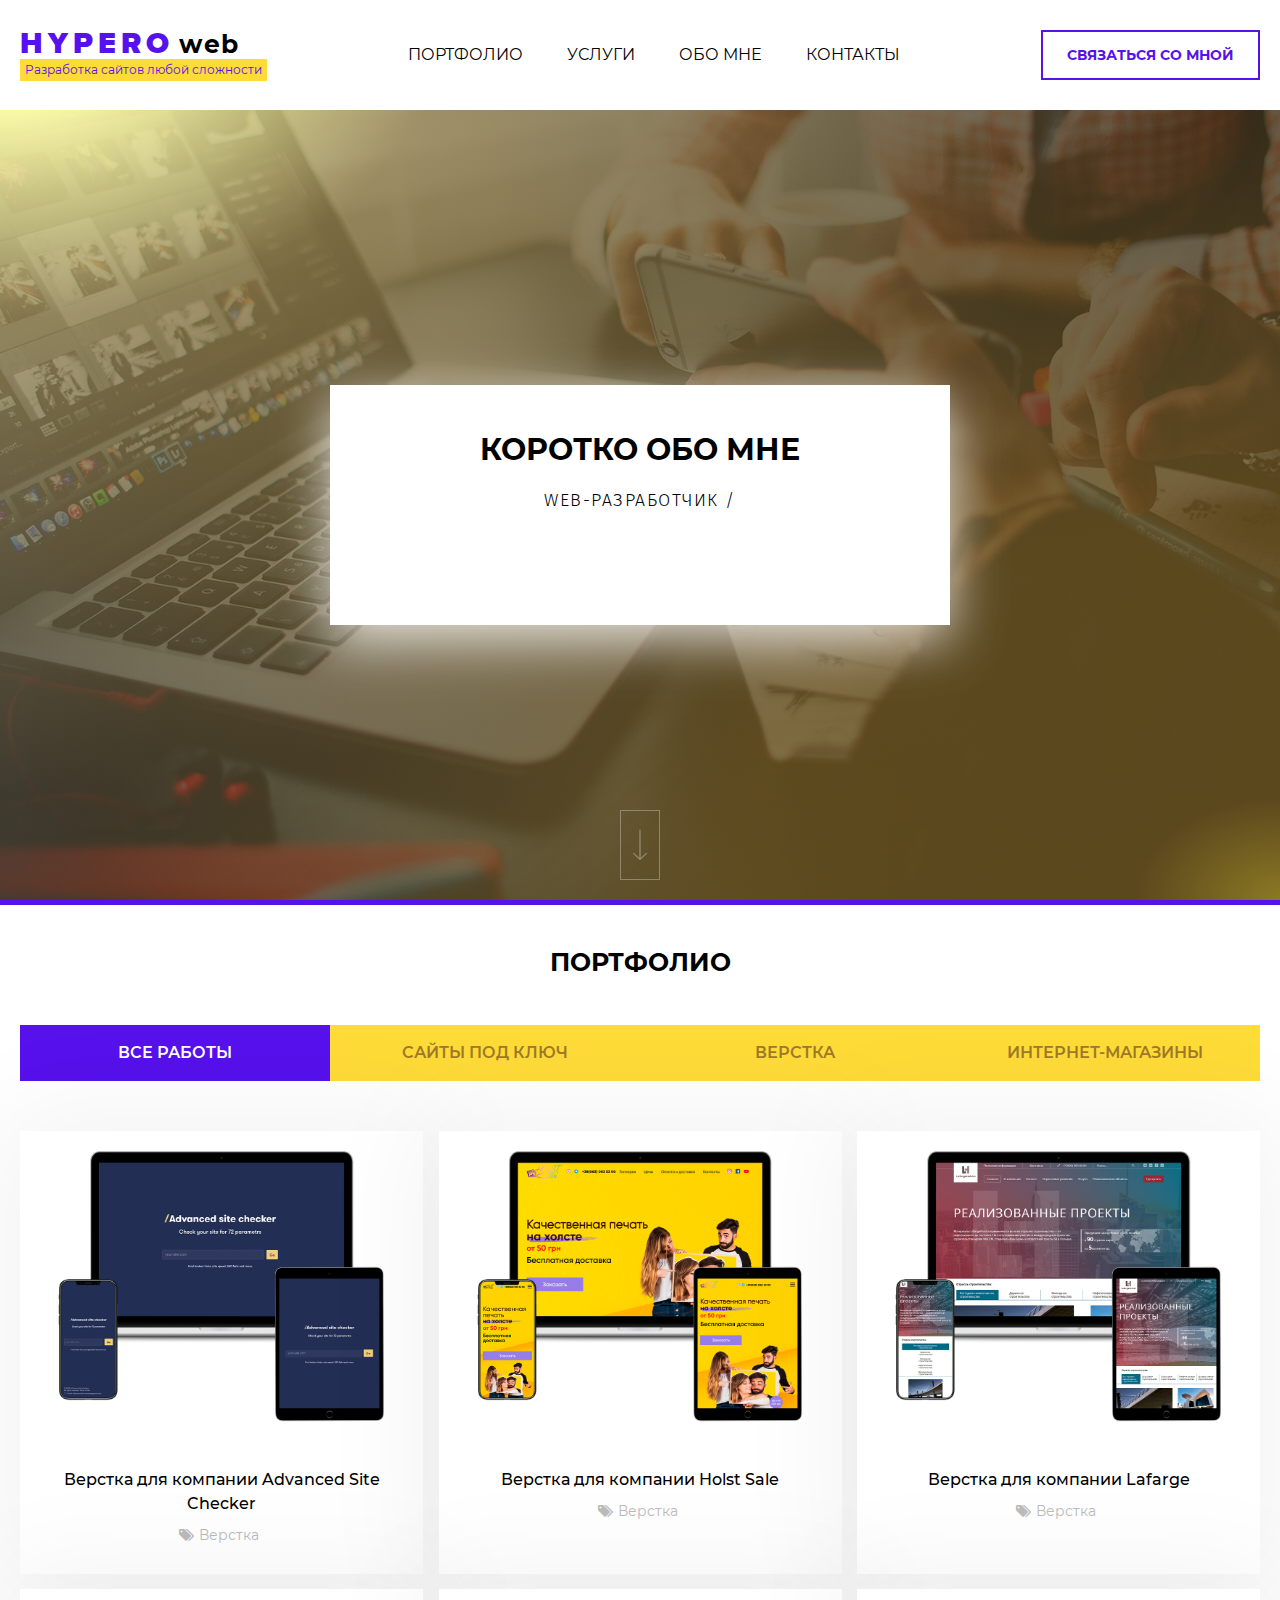
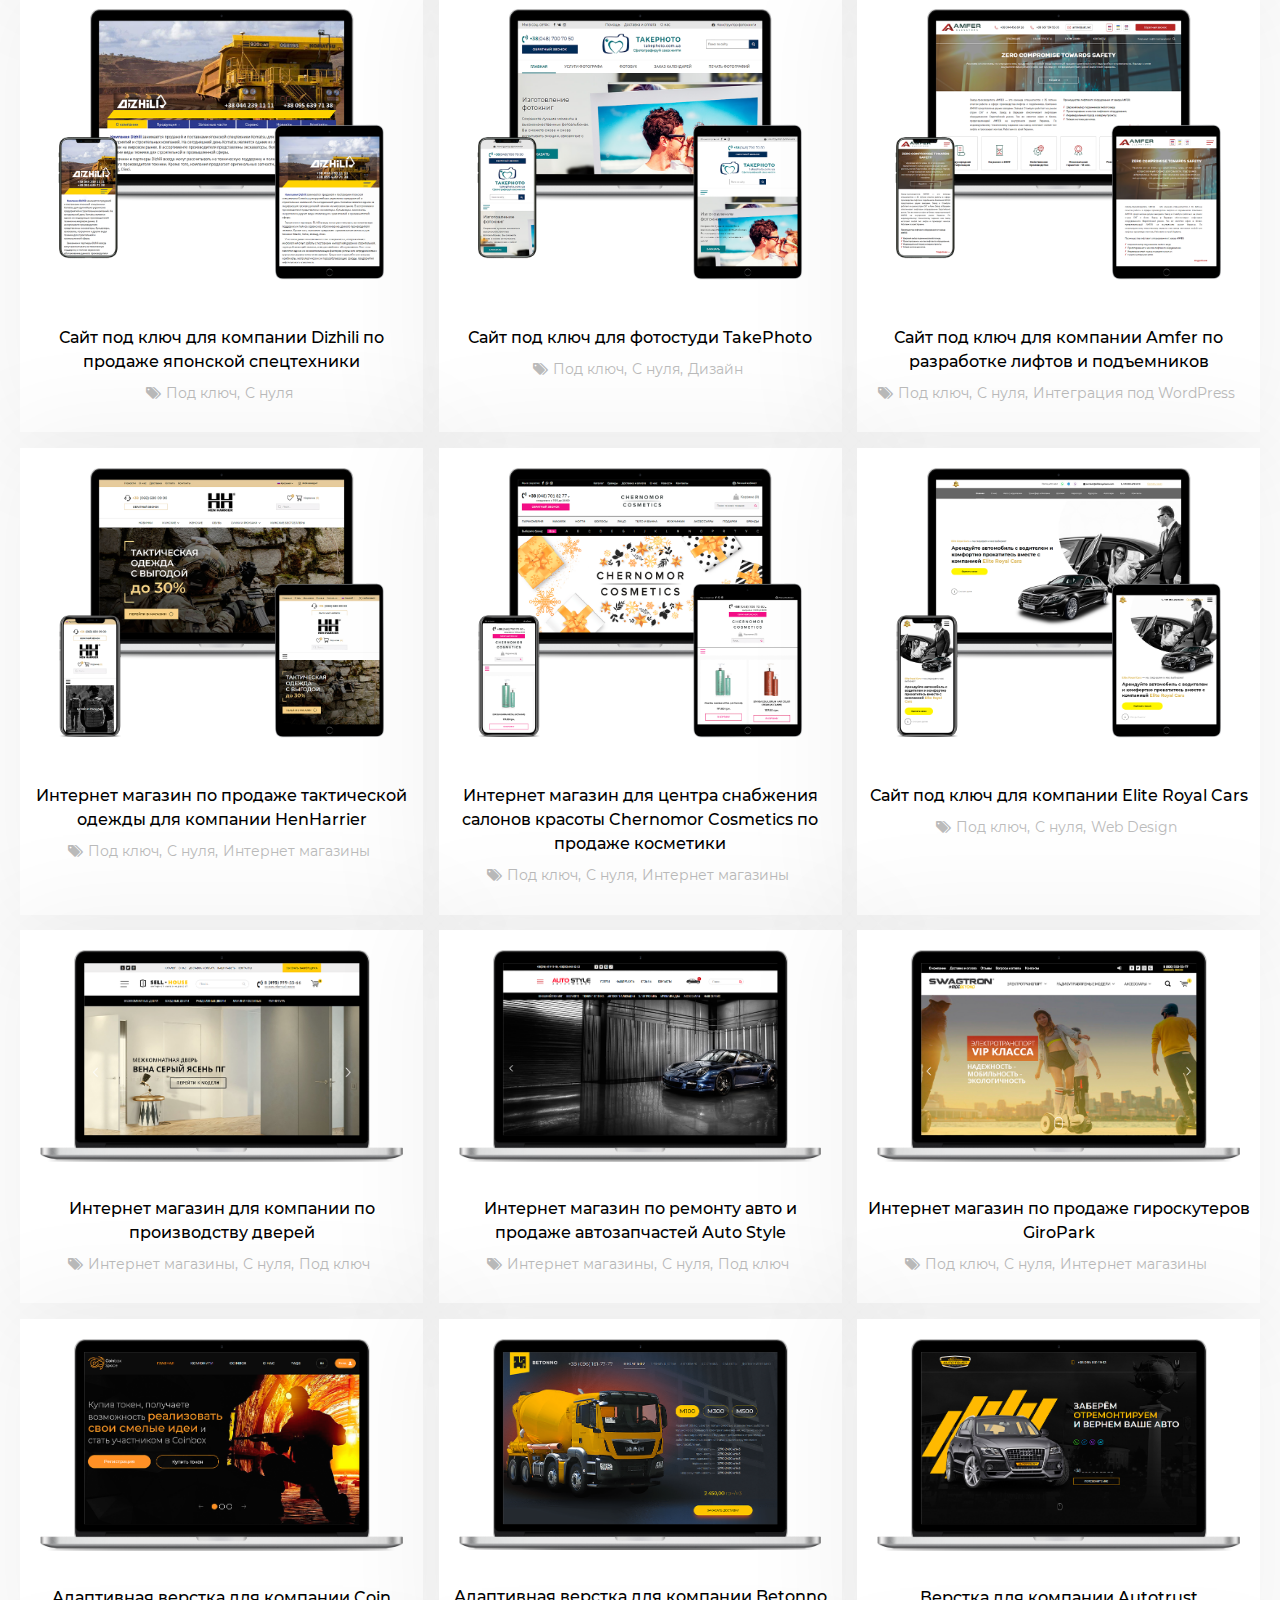
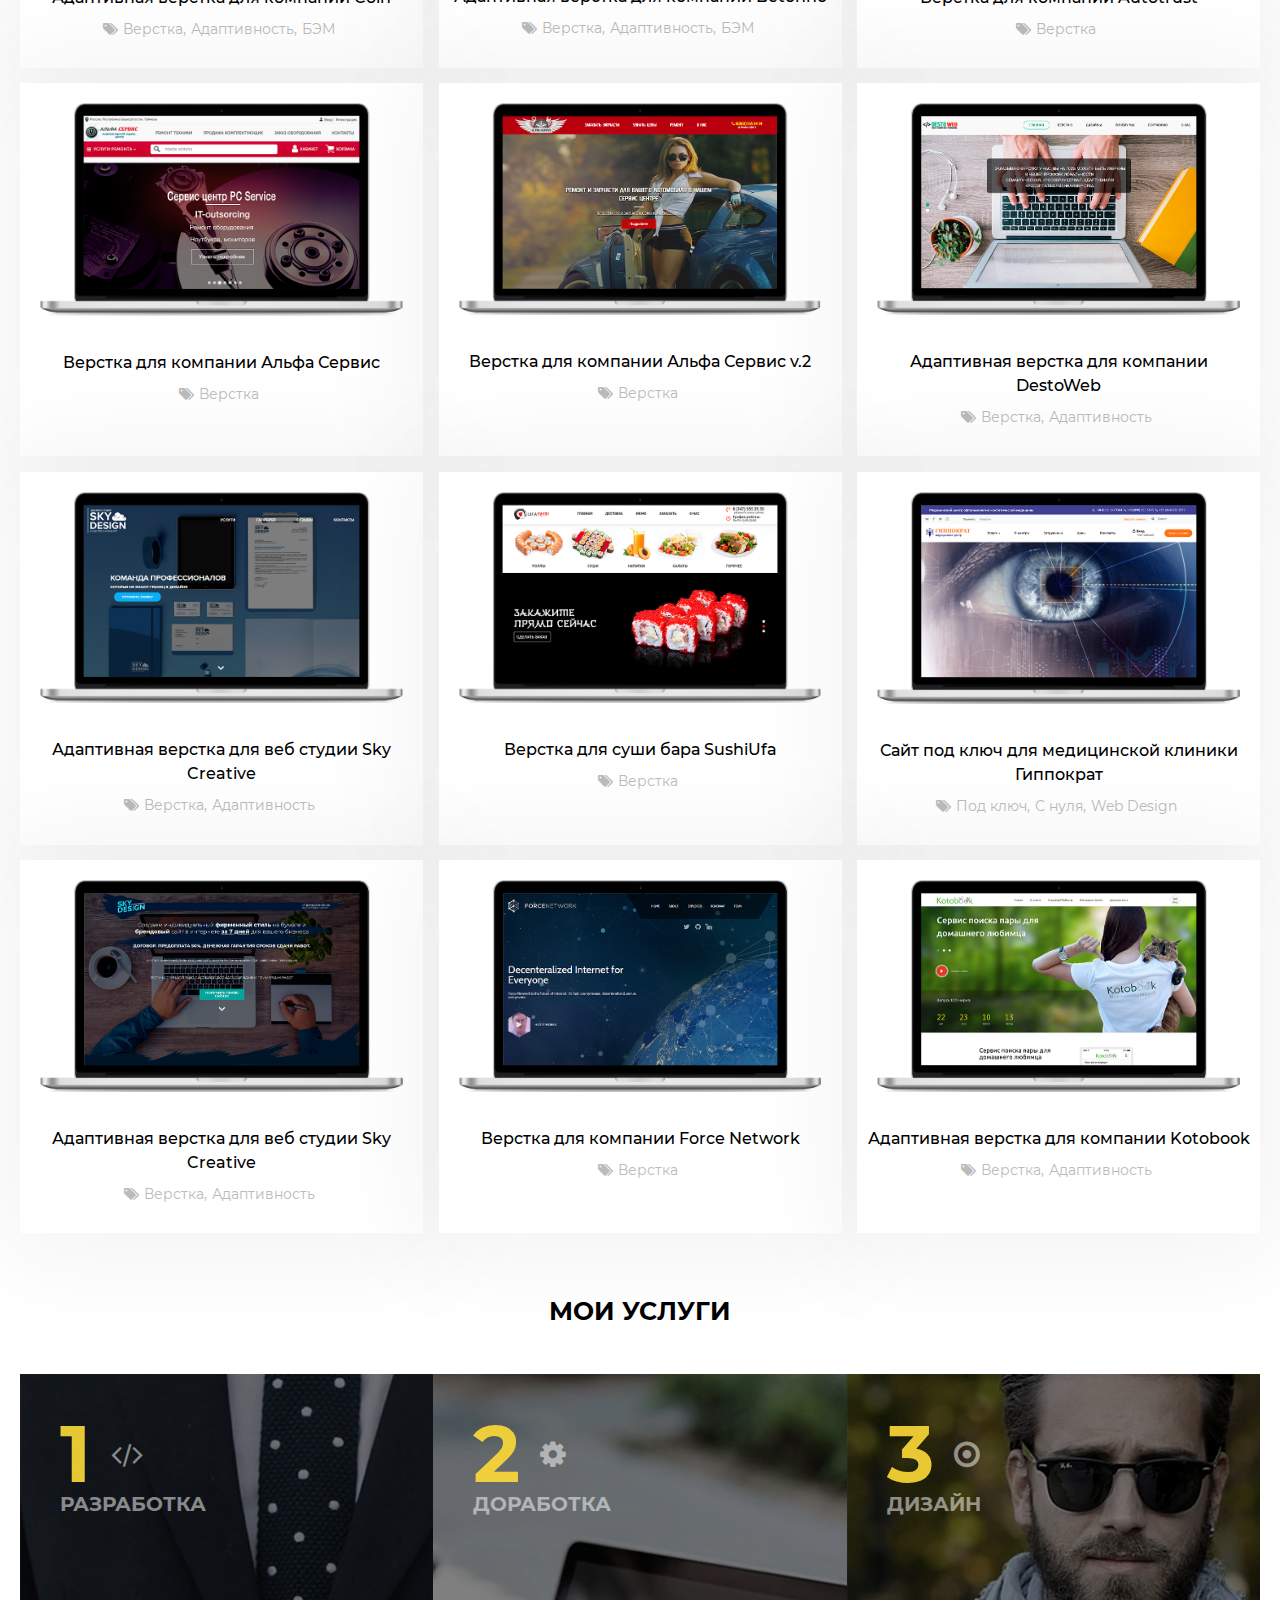
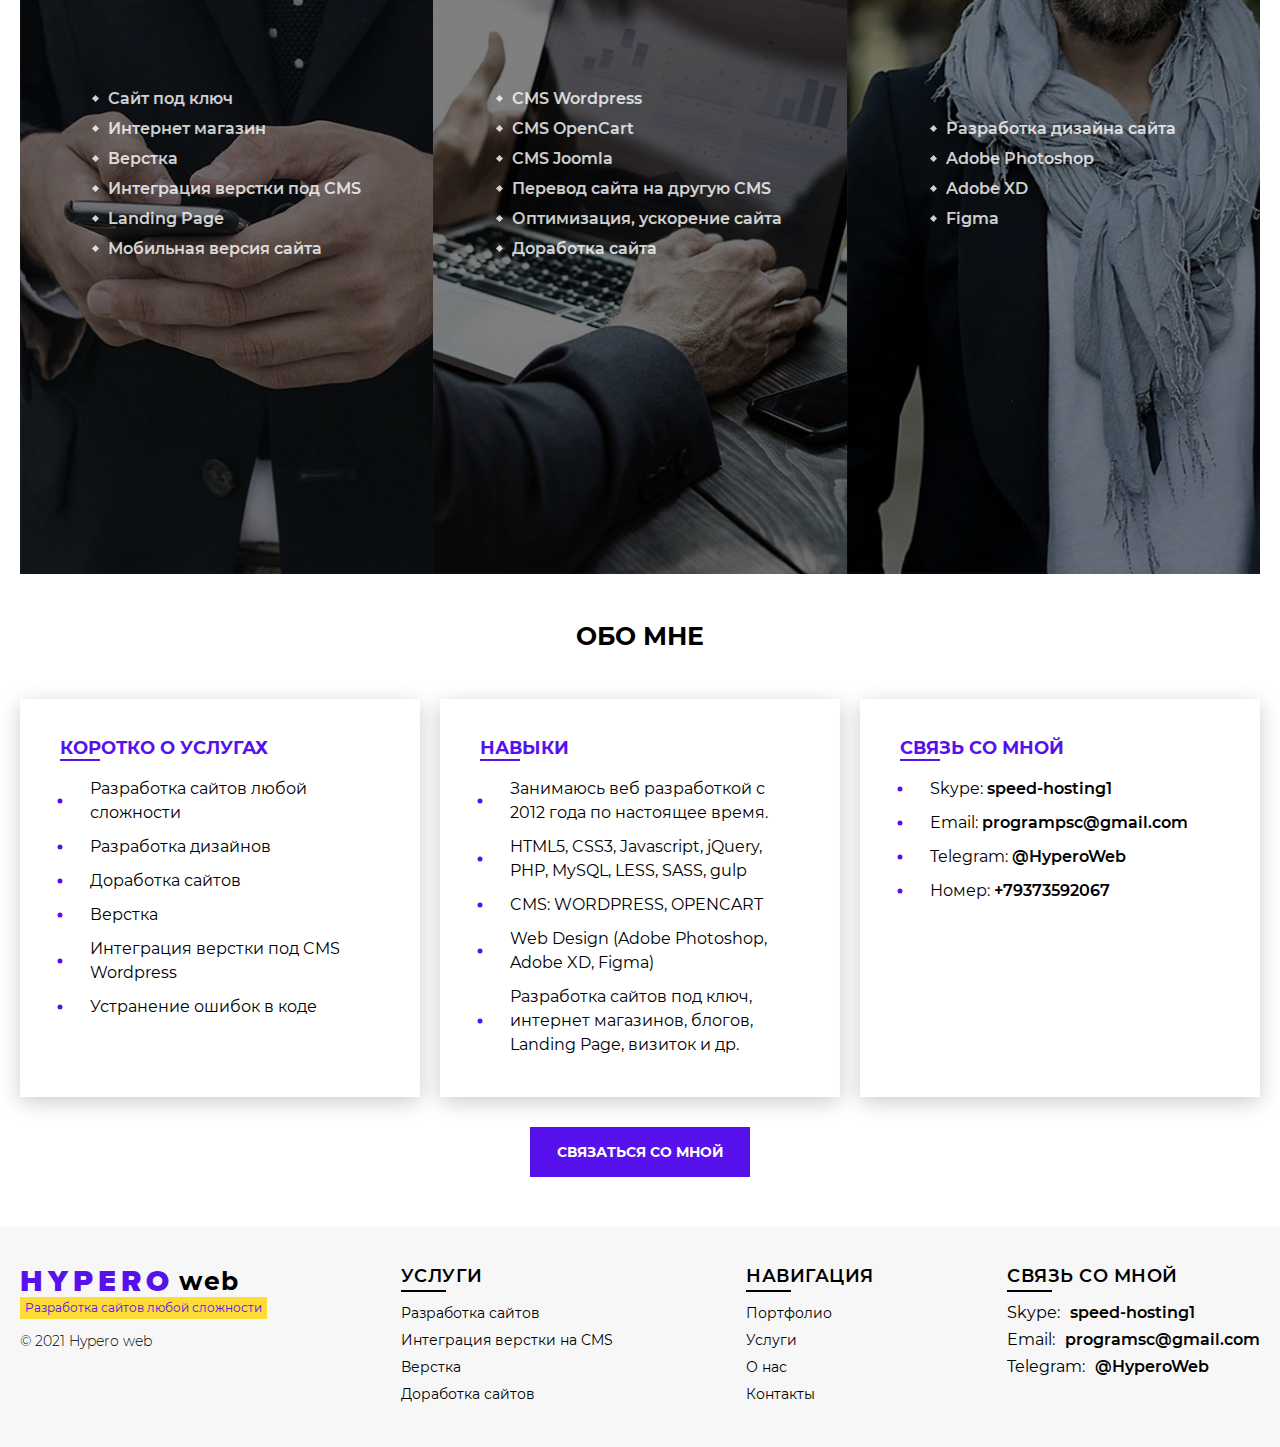
==== commit bb63587e: "upd." ====
--- a/index.html
+++ b/index.html
@@ -56,9 +56,10 @@
                         </nav>
                         <div class="header__right">
                               <div class="panel-contacts">
-                                    <a href="skype:speed-hosting1" class="panel-contacts__link panel-contacts__link--skype"></a>
+                                    <!-- <a href="skype:speed-hosting1" class="panel-contacts__link panel-contacts__link--skype"></a>
                                     <a href="mailto:programsc@gmail.com" class="panel-contacts__link panel-contacts__link--mail"></a>
-                                    <a href="tg://resolve?domain=HyperoWeb" class="panel-contacts__link panel-contacts__link--tg"></a>
+                                    <a href="tg://resolve?domain=HyperoWeb" class="panel-contacts__link panel-contacts__link--tg"></a> -->
+                                    <a href="tg://resolve?domain=HyperoWeb" class="panel-contacts__button">Связаться со мной</a>
                               </div>
                               <!-- <a href="#" class="header__btn-order scroll-link">Сделать заказ</a> -->
                         </div>
--- a/css/style.css
+++ b/css/style.css
@@ -132,9 +132,9 @@
 
 .logo__title {
 	padding: 5px;
-    background: #5611ec;
-    color: #fff;
-    font-weight: 600;
+    background: #fedb37;
+    color: #5611ec;
+    font-weight: 400;
 	font-size: 12px;
 	font-family: 'Montserrat';
 }
@@ -144,6 +144,7 @@
 }*/
 
 .nav__link {
+	position: relative;
 	margin: 0 20px;
 	color: #000;
 	/* font-weight: 700; */
@@ -154,14 +155,30 @@
 	text-decoration: none;
 }
 
+.nav__link:hover {
+	color: #5611ec;
+}
+
+.nav__link:before {
+	content: '';
+	display: inline-block;
+	width: 100%;
+	height: 2px;
+	background: #5611ec;
+	position: absolute;
+	bottom: -3px;
+	opacity: 0;
+	transition: .25s linear;
+}
+
 .nav__link--active {
 	color: #5611ec;
 	font-family: 'Montserrat';
     font-weight: bold;
 }
 
-.nav__link:not(.nav__link--active):hover {
-	border-bottom: 2px solid #5611ec;
+.nav__link:not(.nav__link--active):hover:before {
+	opacity: 1;
 }
 
 .phone {
@@ -391,6 +408,26 @@
 	align-items: center;
 }
 
+.panel-contacts__button {
+	padding: 0 24px;
+    display: -webkit-box;
+    display: -ms-flexbox;
+    display: flex;
+    -webkit-box-pack: center;
+    -ms-flex-pack: center;
+    justify-content: center;
+    -webkit-box-align: center;
+    -ms-flex-align: center;
+    align-items: center;
+    height: 50px;
+    border: 2px solid #5611ec;
+    color: #5611ec;
+    text-decoration: none;
+    text-transform: uppercase;
+    font-weight: bold;
+    font-size: 14px;
+}
+
 .panel-contacts__link {
 	margin-right: 5px;
 	display: block;
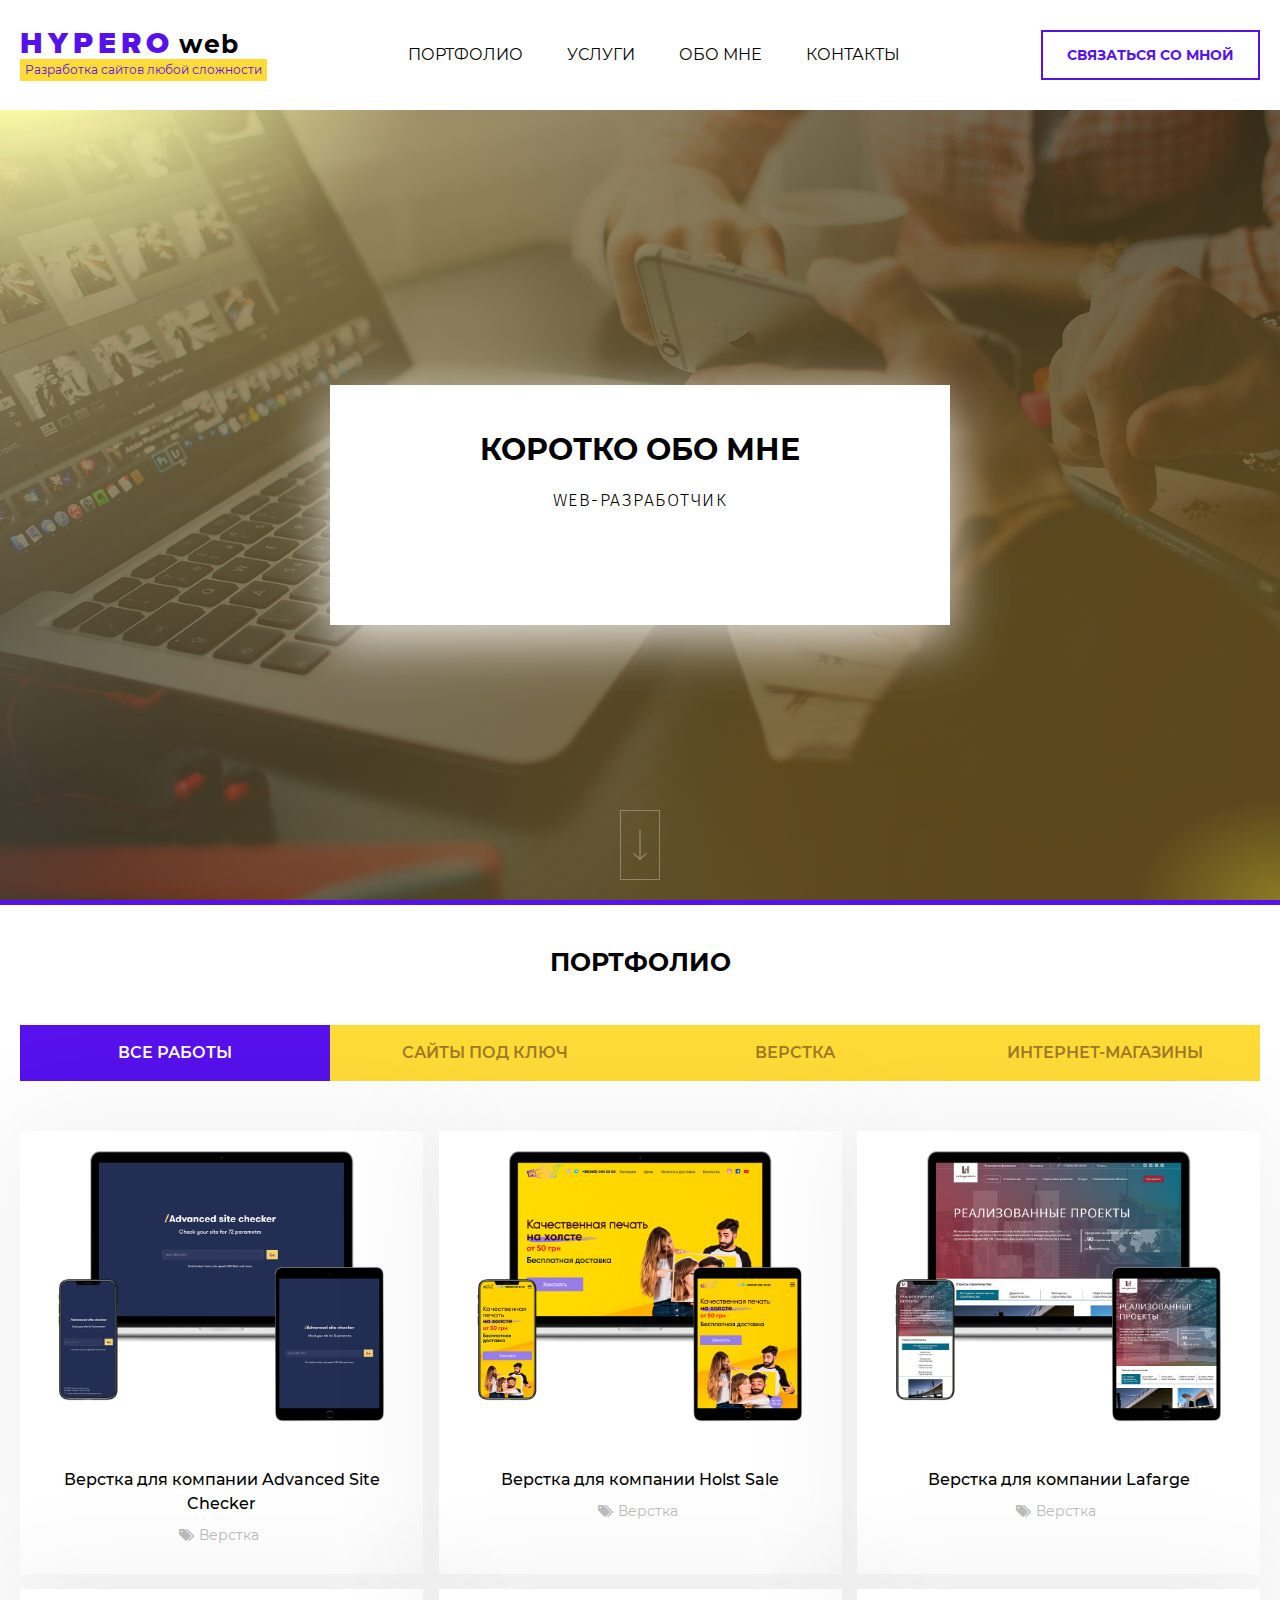
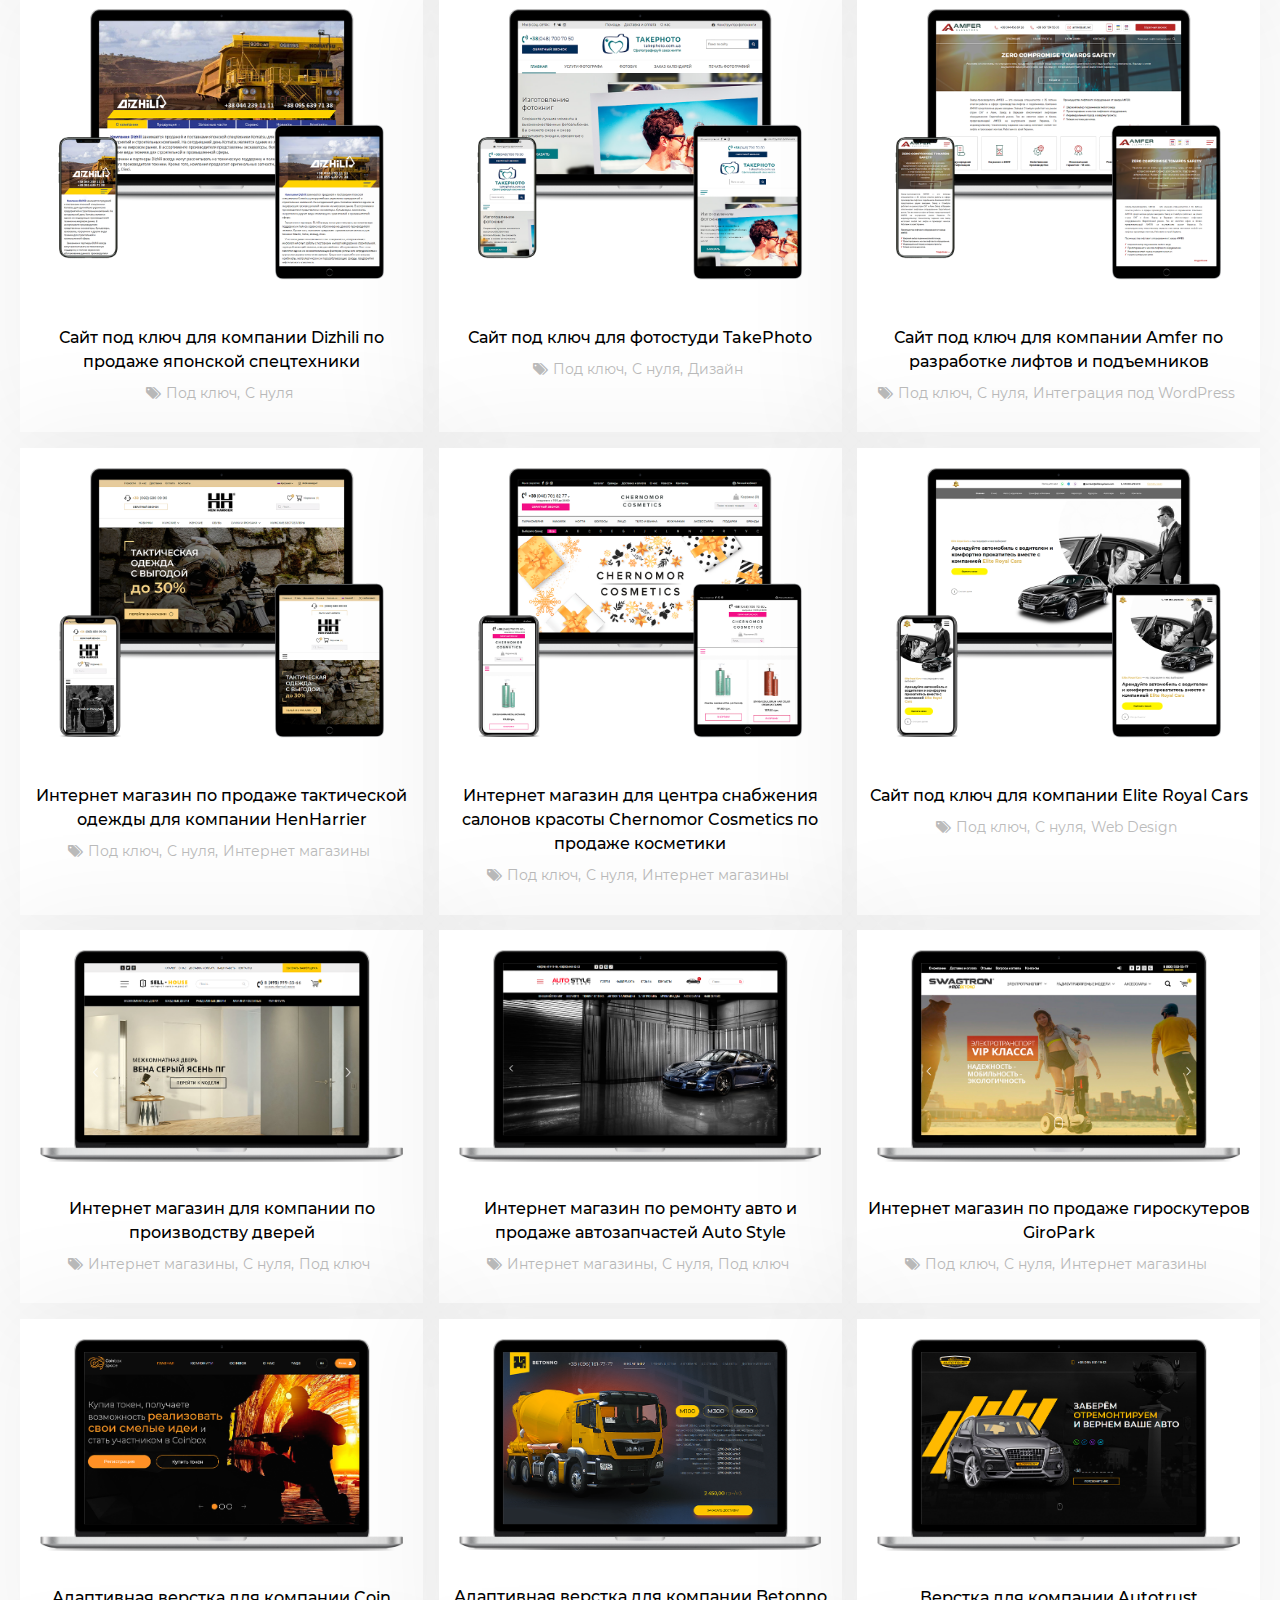
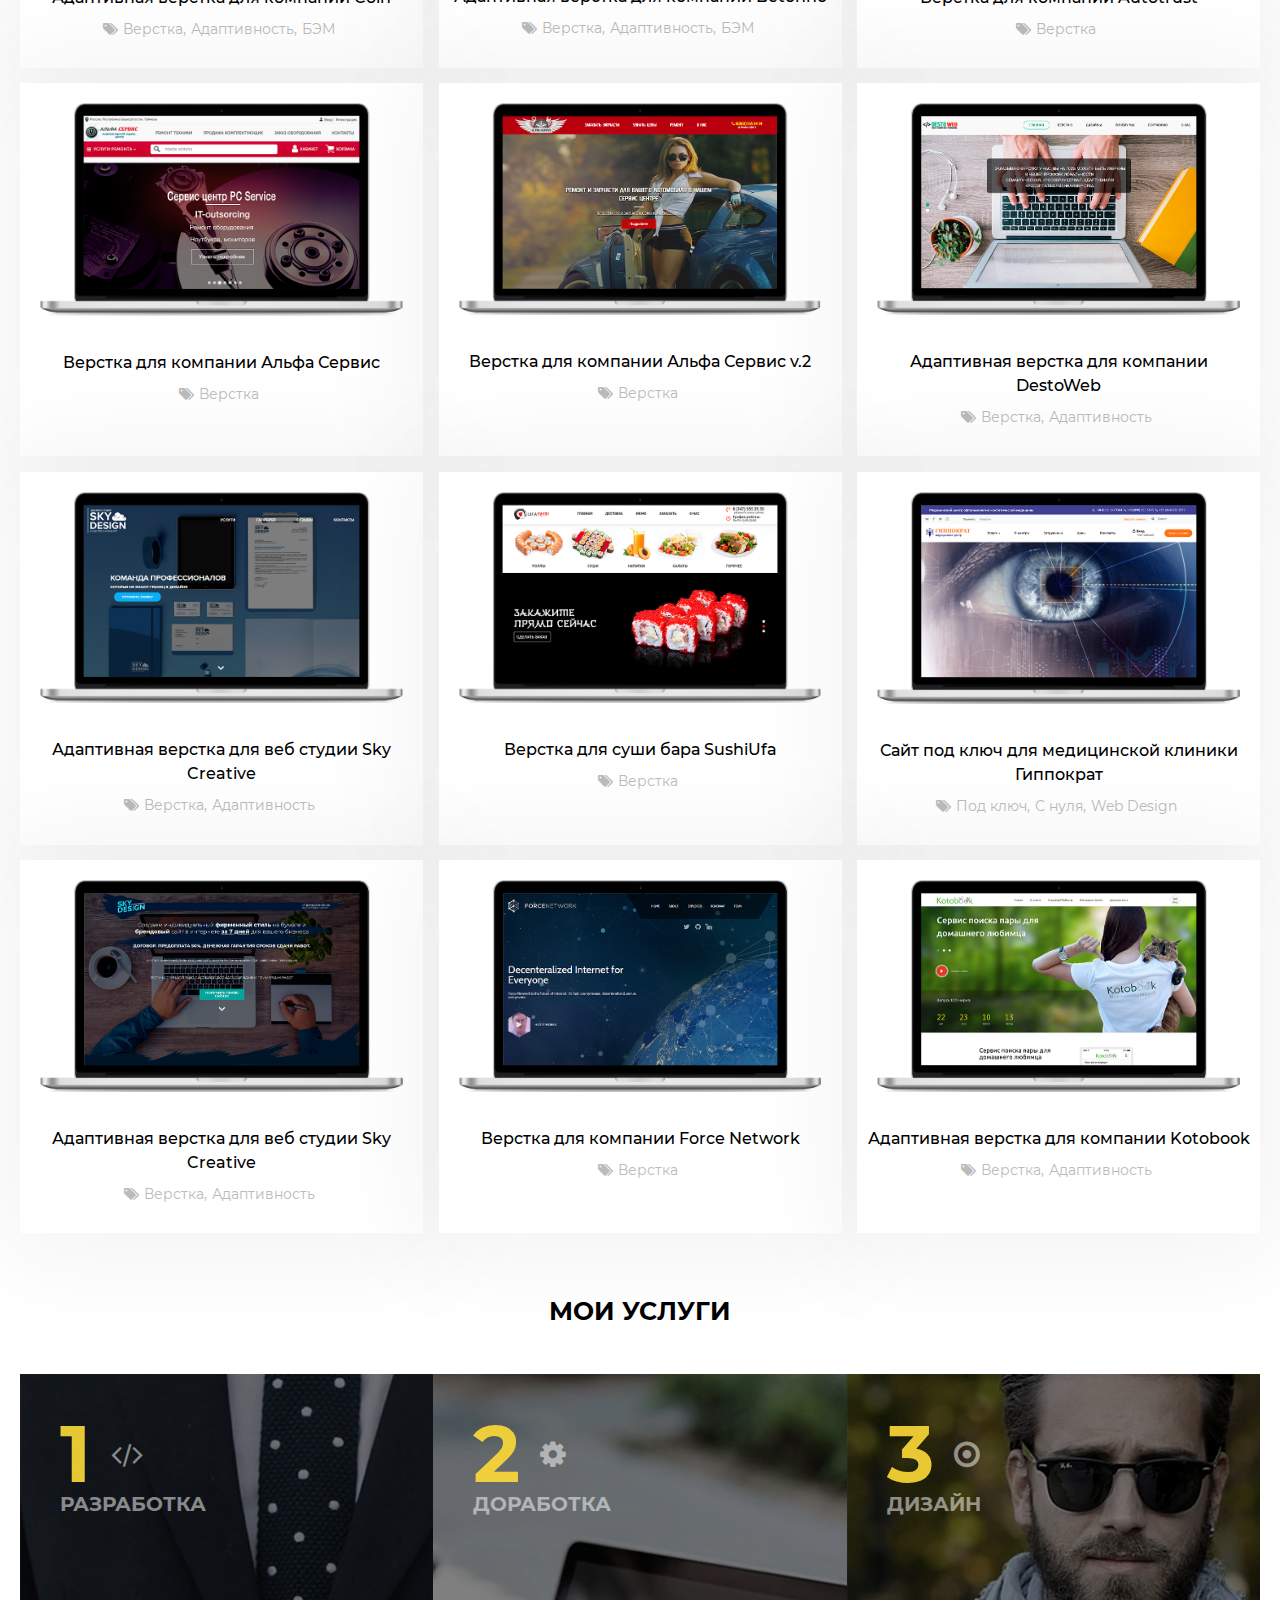
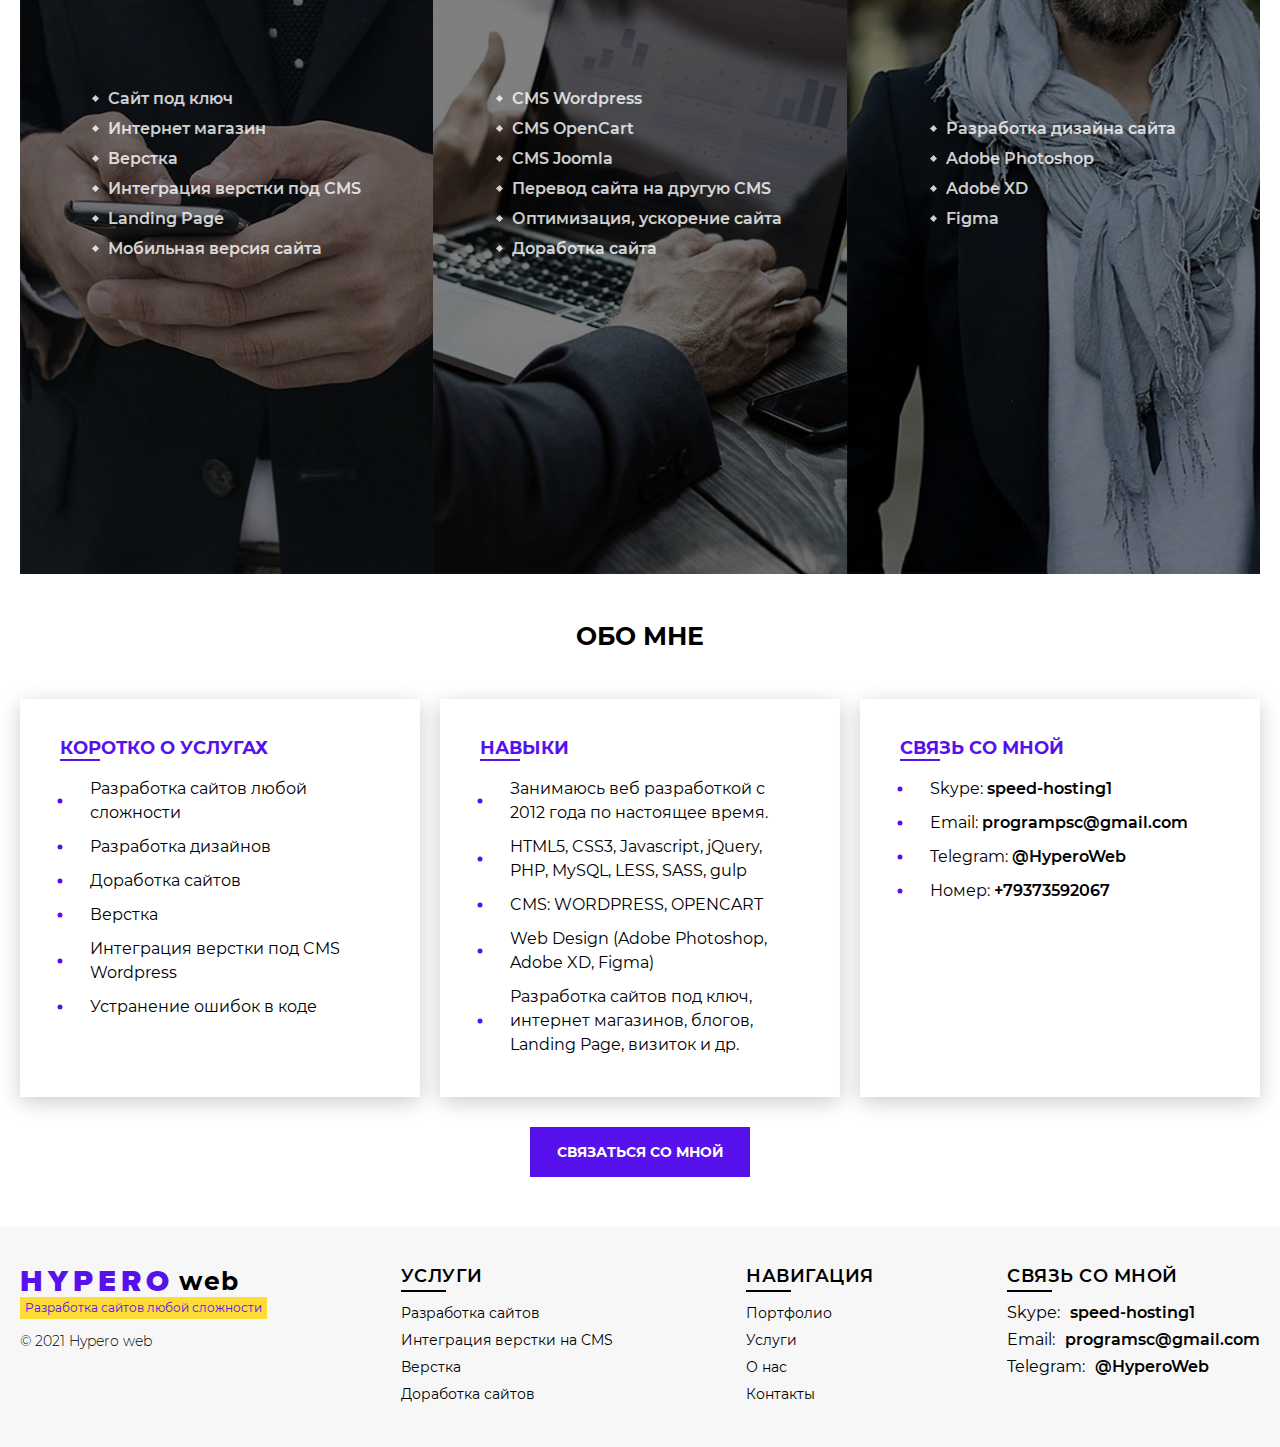
==== commit 2428b60f: "d" ====
--- a/index.html
+++ b/index.html
@@ -9,7 +9,7 @@
       <meta property="og:title" content="HyperoWeb - Разработка сайтов">
       <meta property="og:site_name" content="Разработка сайтов любой сложности">
       <meta property="og:url" content="https://olejo-hypero.github.io/">
-      <meta property="og:description" content="Разработка сайтов любой сложности под ключ, связь viber, telegram: +79373592067">
+      <meta property="og:description" content="Разработка сайтов любой сложности под ключ, связь viber, telegram: @HyperoWeb">
       <meta property="og:image" content="https://olejo-hypero.github.io/images/og_img.png">
       <title>HyperoWeb - Разработка сайтов</title>
       <link rel="stylesheet" href="css/style.css">
--- a/css/style.css
+++ b/css/style.css
@@ -410,22 +410,32 @@
 
 .panel-contacts__button {
 	padding: 0 24px;
-    display: -webkit-box;
-    display: -ms-flexbox;
-    display: flex;
-    -webkit-box-pack: center;
-    -ms-flex-pack: center;
-    justify-content: center;
-    -webkit-box-align: center;
-    -ms-flex-align: center;
-    align-items: center;
-    height: 50px;
-    border: 2px solid #5611ec;
-    color: #5611ec;
-    text-decoration: none;
-    text-transform: uppercase;
-    font-weight: bold;
-    font-size: 14px;
+	display: -webkit-box;
+	display: -ms-flexbox;
+	display: flex;
+	-webkit-box-pack: center;
+	-ms-flex-pack: center;
+	justify-content: center;
+	-webkit-box-align: center;
+	-ms-flex-align: center;
+	align-items: center;
+	height: 50px;
+	border: 2px solid #5611ec;
+	color: #5611ec;
+	text-decoration: none;
+	text-transform: uppercase;
+	font-weight: bold;
+	font-size: 14px;
+	transition: .24s ease;
+	-webkit-transition: .24s ease;
+	-moz-transition: .24s ease;
+	-ms-transition: .24s ease;
+	-o-transition: .24s ease;
+}
+
+.panel-contacts__button:hover {
+	background-color: #5611ec;
+	color: #fff;
 }
 
 .panel-contacts__link {
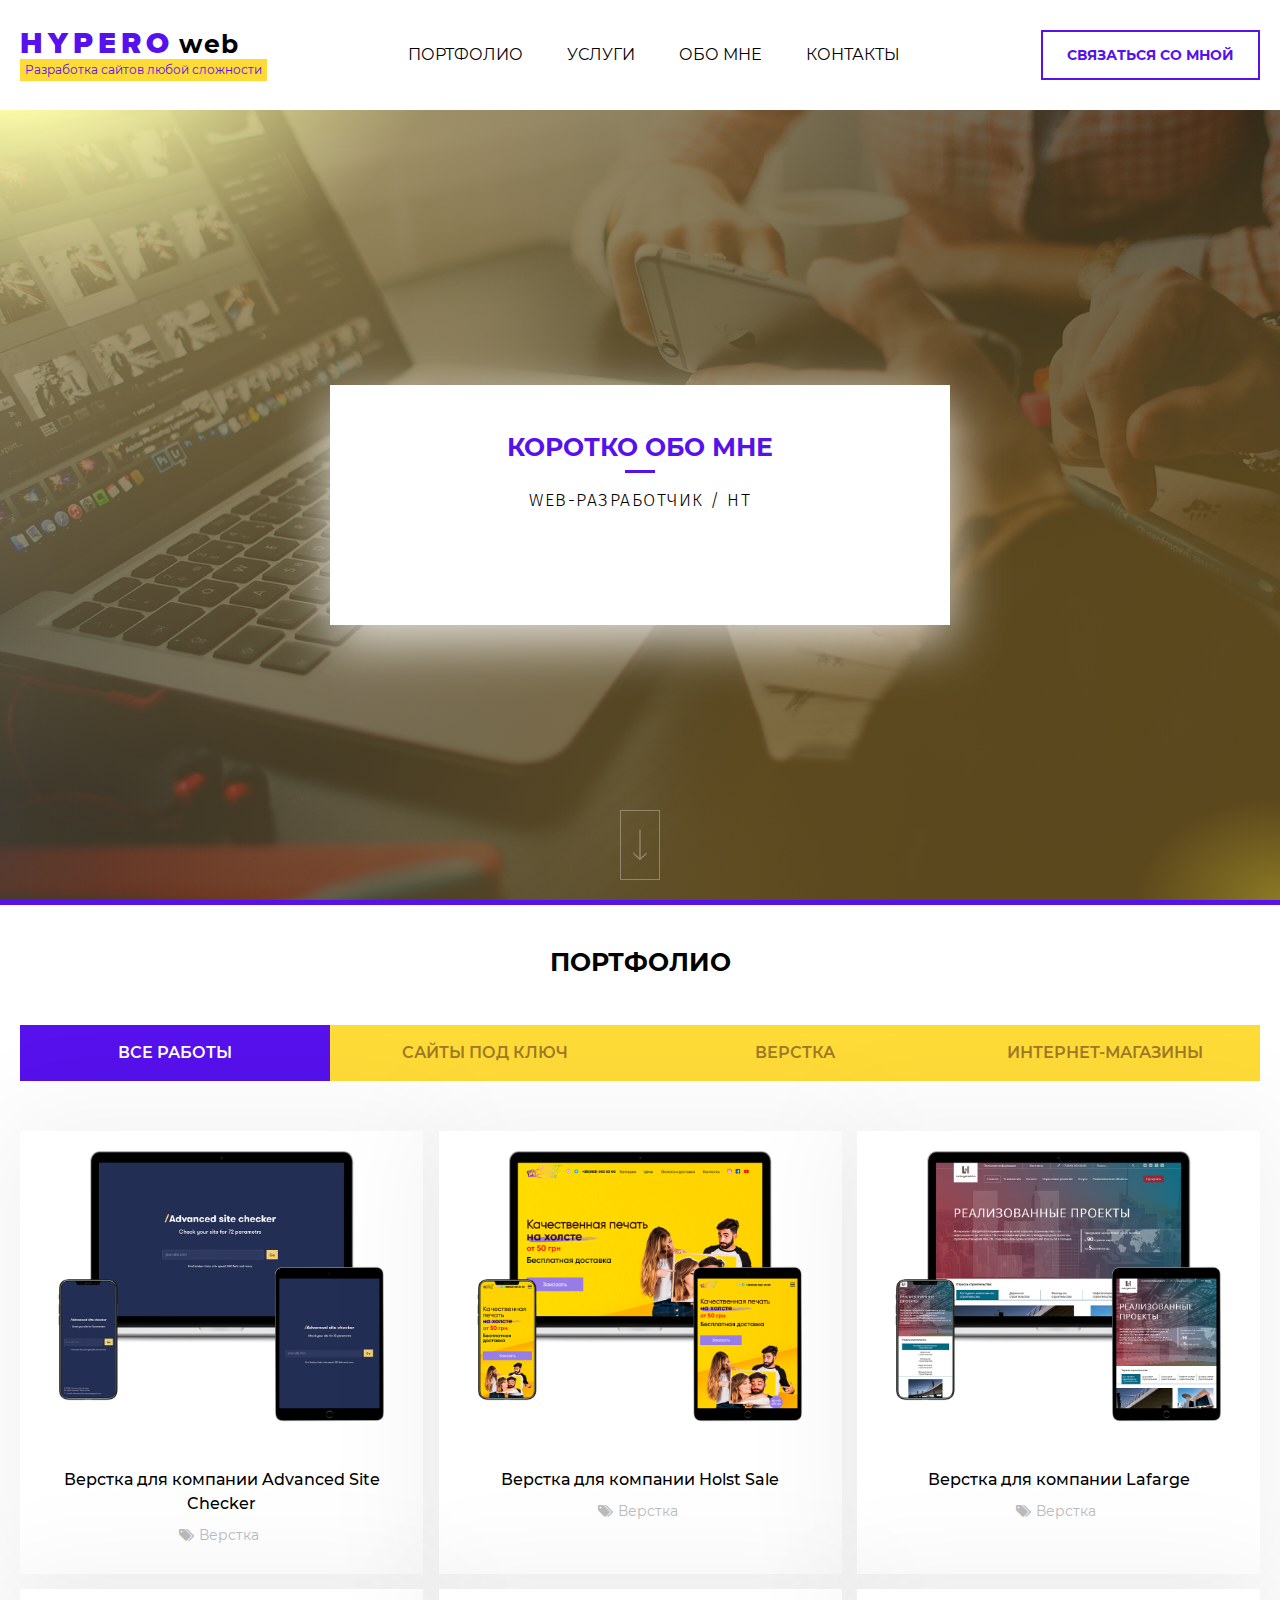
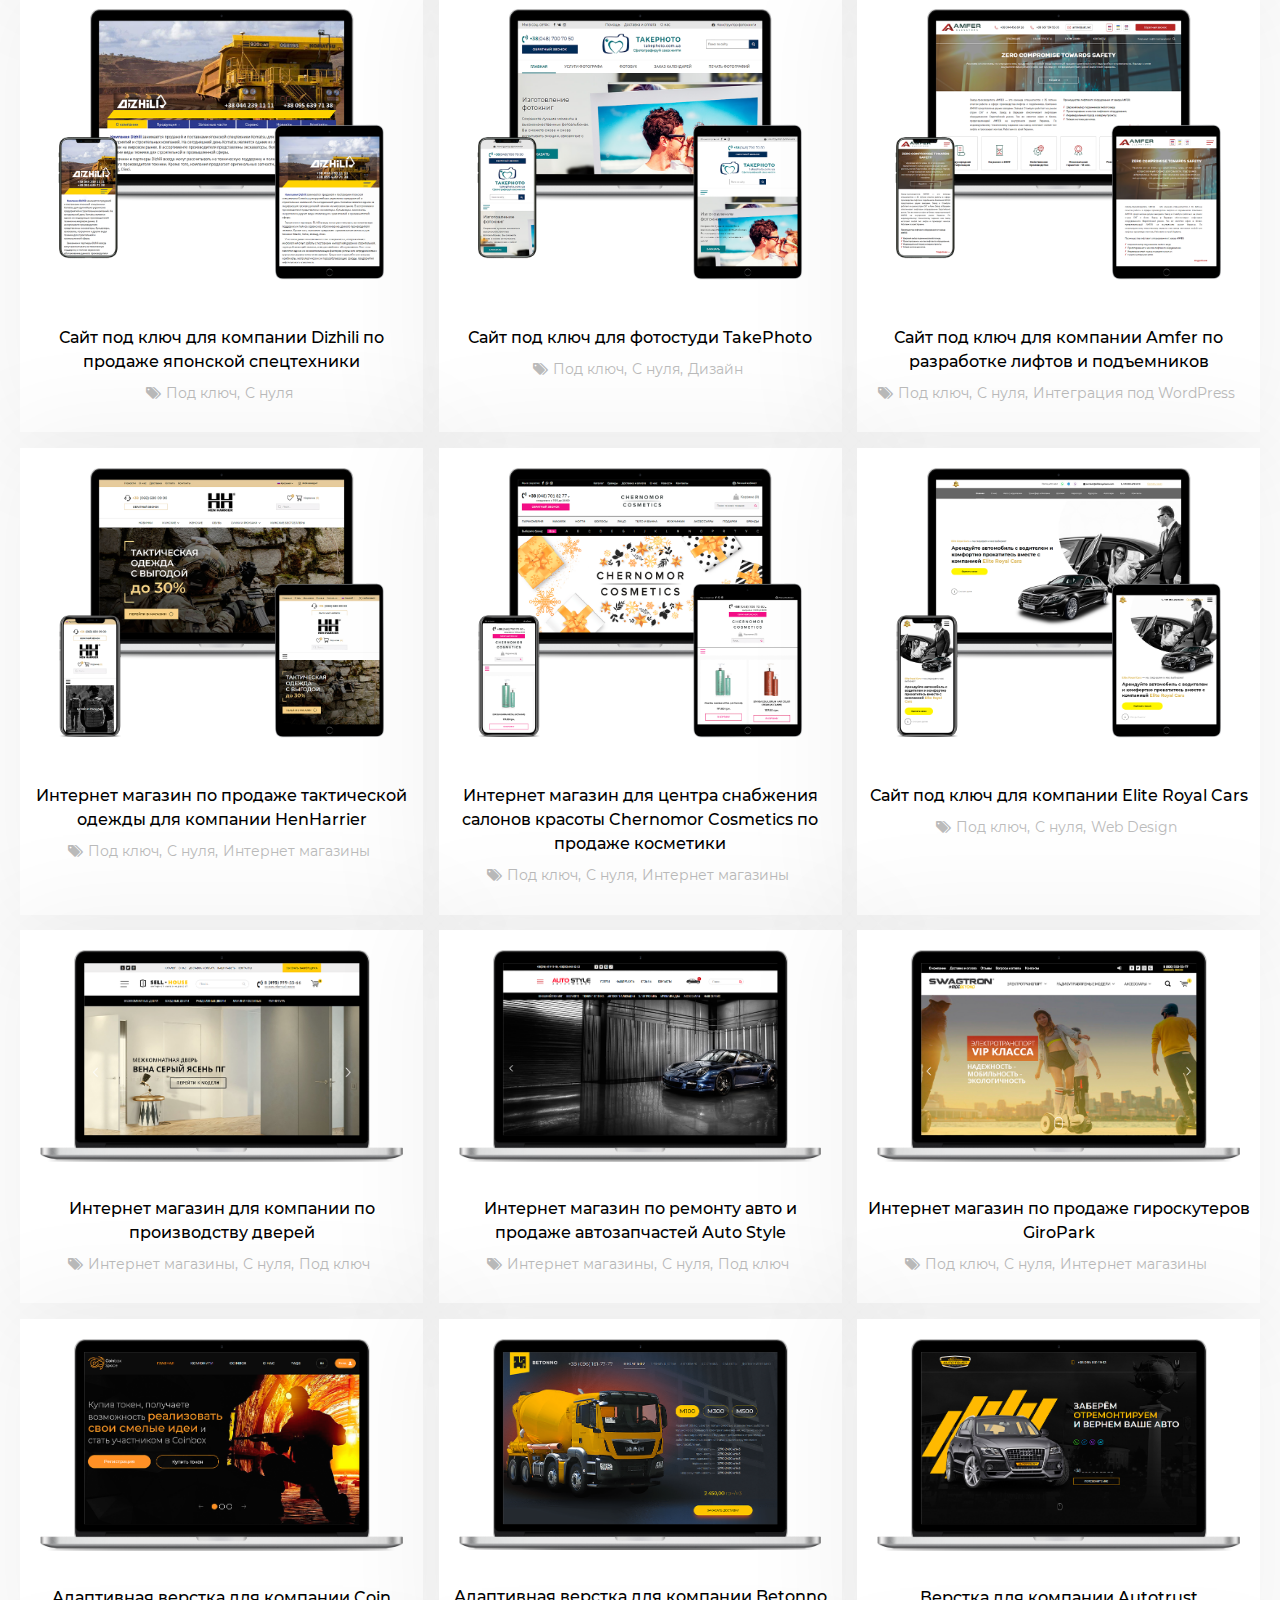
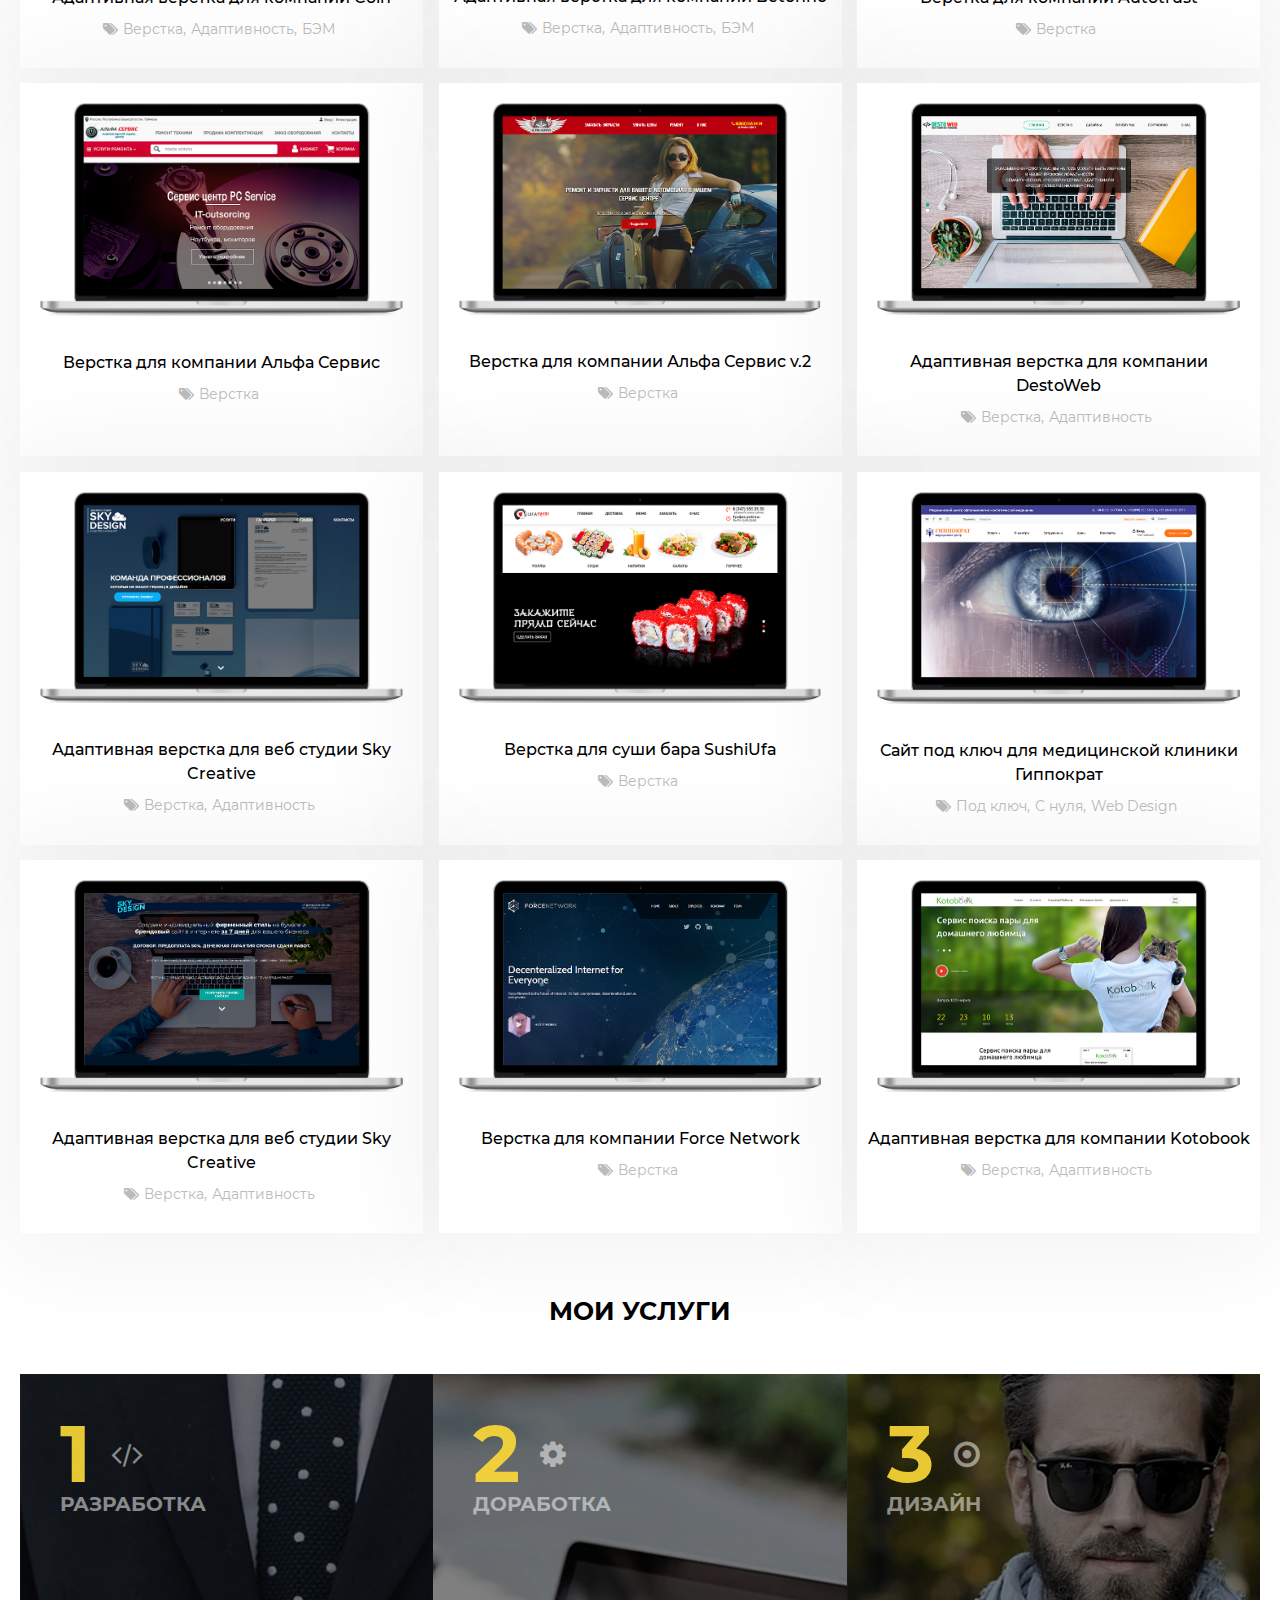
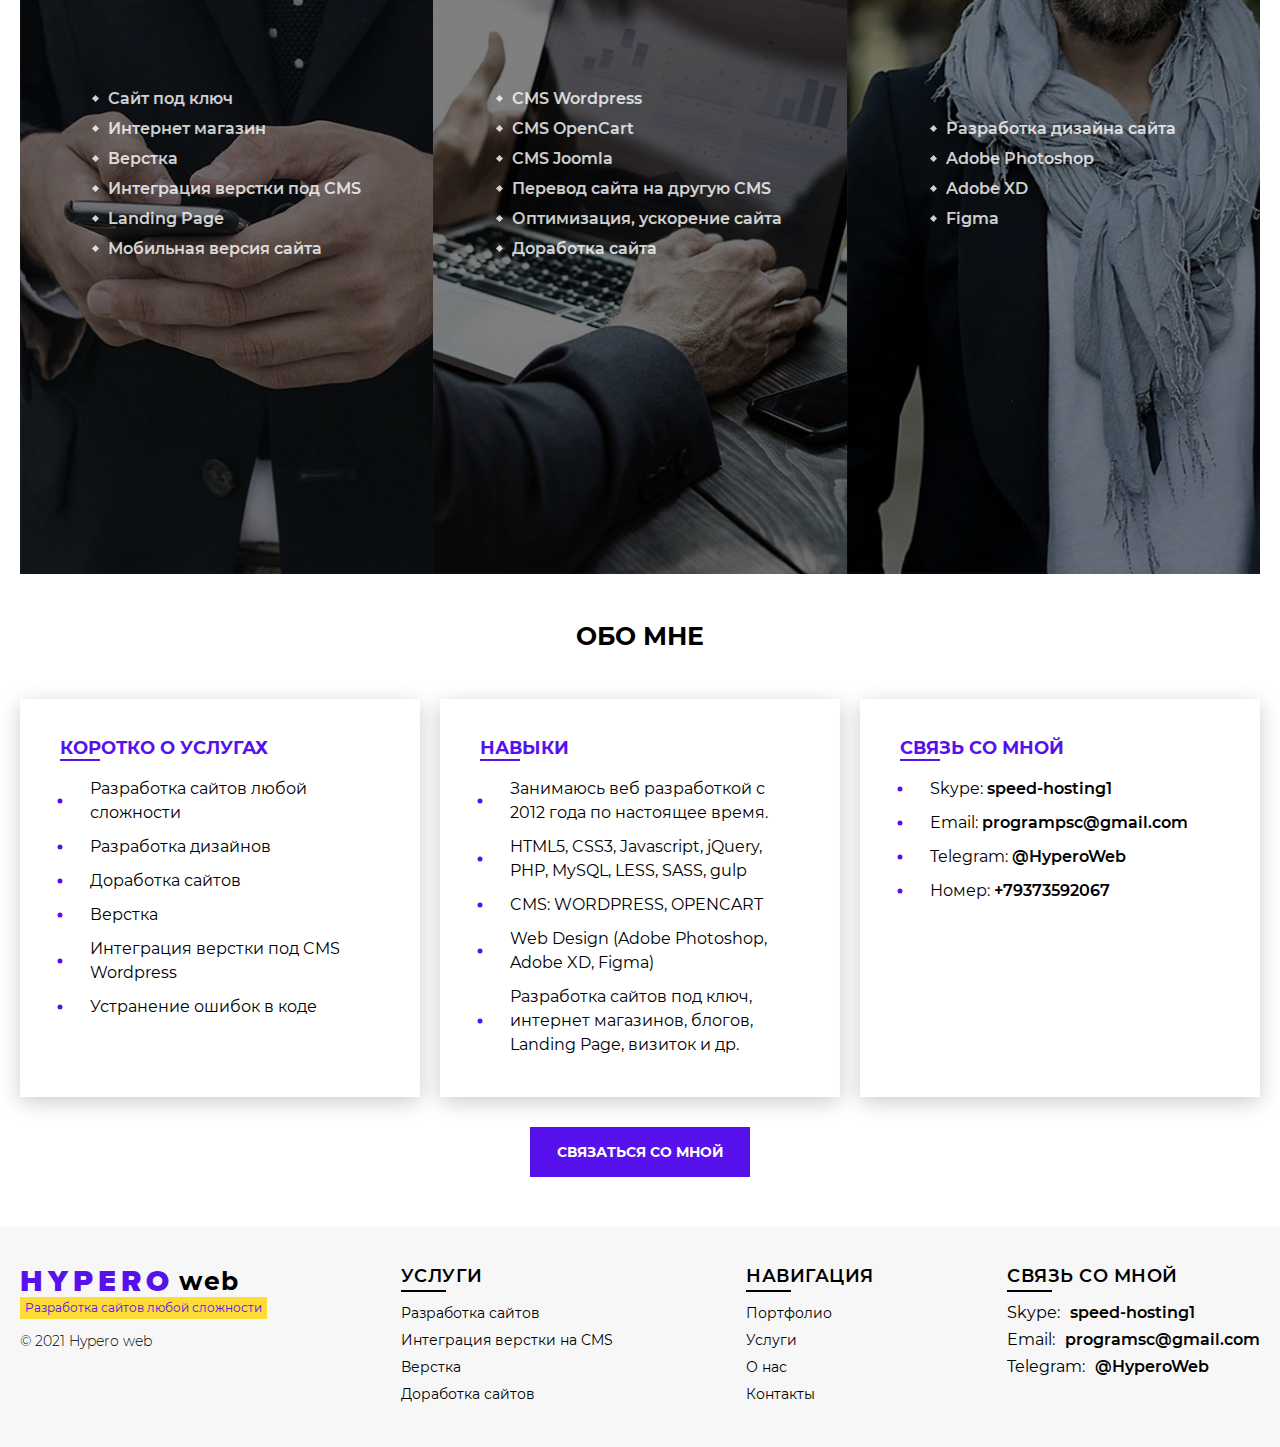
==== commit 1803372a: "d" ====
--- a/index.html
+++ b/index.html
@@ -28,6 +28,15 @@
       <!--[if lt IE 9]>
             <script src="http://html5shiv.googlecode.com/svn/trunk/html5.js"></script>
       <![endif]-->
+      <!-- Global site tag (gtag.js) - Google Analytics -->
+      <script async src="https://www.googletagmanager.com/gtag/js?id=G-V5MEQN51LF"></script>
+      <script>
+      window.dataLayer = window.dataLayer || [];
+      function gtag(){dataLayer.push(arguments);}
+      gtag('js', new Date());
+
+      gtag('config', 'G-V5MEQN51LF');
+      </script>
 </head>
 <body>
       <header class="header">
--- a/css/style.css
+++ b/css/style.css
@@ -539,8 +539,8 @@
 }
 
 .about-info__title {
-	font-size: 30px;
-	color: #000;
+	font-size: 25px;
+	color: #5611ec;
 	font-family: 'Montserrat';
     font-weight: bold;
 	text-align: center;
@@ -548,7 +548,8 @@
 }
 
 .about-info__description {
-	padding-top: 20px;
+	position: relative;
+	padding-top: 25px;
 	font-family: 'FiraSansLight';
 	font-size: 18px;
 	color: #000;
@@ -556,6 +557,18 @@
 	text-transform: uppercase;
 	letter-spacing: 1.5px;
 	line-height: 30px;
+}
+
+.about-info__description:before {
+	content: '';
+	display: block;
+	width: 30px;
+	height: 3px;
+	background: #5611ec;
+	position: absolute;
+	top: 10px;
+	left: 50%;
+	transform: translateX(-50%);
 }
 
 @-webkit-keyframes move {
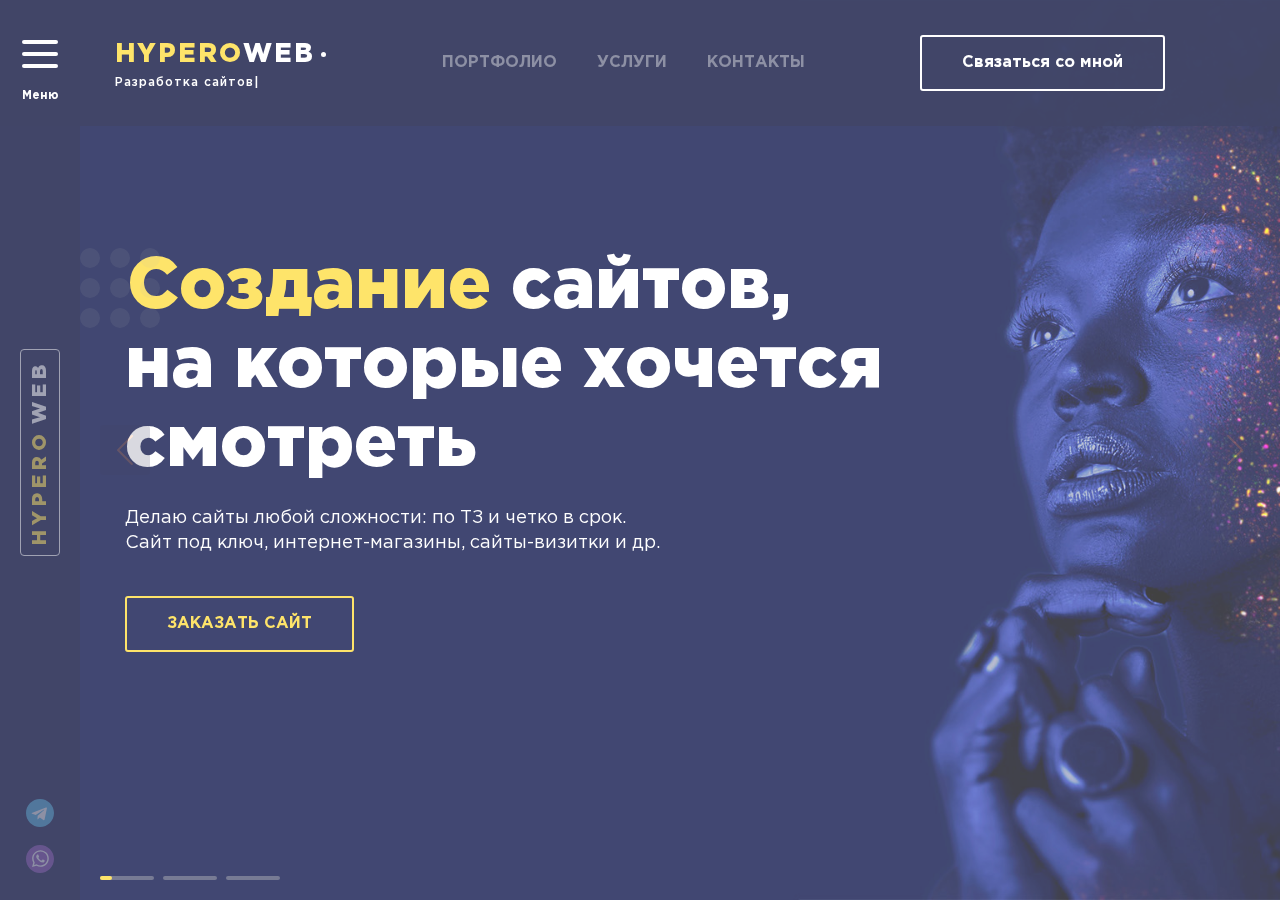
==== commit e24b1229: "1" ====
--- a/index.html
+++ b/index.html
@@ -1,1140 +1,294 @@
 <!DOCTYPE html>
 <html lang="en">
-<head>
-      <meta charset="UTF-8">
-      <meta name="viewport" content="width=device-width, initial-scale=1.0">
-      <!-- <meta name="viewport" content="width=1024, initial-scale=1"> -->
-      <meta http-equiv="x-ua-compatible" content="ie=edge">
-      <meta name="keywords" content="Сайт, разработка сайтов, сайт под ключ, сайт с нуля, создание сайтов">
-      <meta property="og:title" content="HyperoWeb - Разработка сайтов">
-      <meta property="og:site_name" content="Разработка сайтов любой сложности">
-      <meta property="og:url" content="https://olejo-hypero.github.io/">
-      <meta property="og:description" content="Разработка сайтов любой сложности под ключ, связь viber, telegram: @HyperoWeb">
-      <meta property="og:image" content="https://olejo-hypero.github.io/images/og_img.png">
-      <title>HyperoWeb - Разработка сайтов</title>
-      <link rel="stylesheet" href="css/style.css">
-      <link rel="stylesheet" href="css/reset.css">
-      <link rel="stylesheet" href="css/media.css">
-      <link rel="stylesheet" href="css/fonts.css">
-      <link rel="stylesheet" href="css/font-awesome.min.css">
-      <link rel="stylesheet" href="css/slick.css">
-      <link rel="shortcut icon" href="" type="image/x-icon">
-      <script src="js/jquery-1.9.1.min.js"></script>
-      <script src="js/typed.js"></script>
-      <script src="js/jquery.sticky.js"></script>
-      <script src="js/jquery.transit.min.js"></script>
-      <script src="js/slick.min.js"></script>
-      <script src="js/main.js"></script>
-      <!--[if lt IE 9]>
-            <script src="http://html5shiv.googlecode.com/svn/trunk/html5.js"></script>
-      <![endif]-->
-      <!-- Global site tag (gtag.js) - Google Analytics -->
-      <script async src="https://www.googletagmanager.com/gtag/js?id=G-V5MEQN51LF"></script>
-      <script>
-      window.dataLayer = window.dataLayer || [];
-      function gtag(){dataLayer.push(arguments);}
-      gtag('js', new Date());
+  <head>
+    <meta charset="UTF-8" />
+    <meta http-equiv="X-UA-Compatible" content="IE=edge" />
+    <meta name="viewport" content="width=1280px, initial-scale=1.0" />
+    <title>Hypero Web - создаем сайты</title>
+    <link rel="stylesheet" href="./css/fonts.css" />
+    <link rel="stylesheet" href="./css/style.css" />
+    <link rel="stylesheet" href="./css/slick.css" />
+  </head>
+  <body>
+    <div class="panel">
+      <div class="hamburger">
+        <div id="hamburger" class="hamburglar">
+          <div class="burger-icon">
+            <div class="burger-container">
+              <span class="burger-bun-top"></span>
+              <span class="burger-filling"></span>
+              <span class="burger-bun-bot"></span>
+            </div>
+          </div>
 
-      gtag('config', 'G-V5MEQN51LF');
-      </script>
-</head>
-<body>
-      <header class="header">
+          <div class="burger-ring">
+            <svg class="svg-ring">
+              <path
+                class="path"
+                fill="none"
+                stroke="#fff"
+                stroke-miterlimit="10"
+                stroke-width="4"
+                d="M 34 2 C 16.3 2 2 16.3 2 34 s 14.3 32 32 32 s 32 -14.3 32 -32 S 51.7 2 34 2"
+              />
+            </svg>
+          </div>
+        </div>
+        <span>Меню</span>
+      </div>
+      <div class="panel-logo">
+        <a href="index.html" class="logo-link">
+          <div class="logo-slogan-wrap">
+            <div class="logo-slogan">Hypero</div>
+            <div class="logo-little-slogan">web</div>
+          </div>
+        </a>
+      </div>
+      <ul class="socials-menu">
+        <li>
+          <a href="tg://">
+            <img src="img/tg.svg" alt="" />
+          </a>
+        </li>
+        <li>
+          <a href="viber://">
+            <img src="img/vb.svg" alt="" />
+          </a>
+        </li>
+      </ul>
+    </div>
+    <div class="panel-nav">
+      <div class="container-lg">
+        <div class="panel-nav-inner">
+          <a href="#" class="main-logo main-logo-center">
+            <div class="main-logo-top">
+              <span>Hypero</span>
+              <span>Web</span>
+            </div>
+            <div class="main-logo-description">
+              <span></span>
+            </div>
+          </a>
+          <div class="panel-nav-menus">
+            <div class="panel-nav-menu nav-menu-1">
+              <ul class="nav-menu-list">
+                <li>
+                  <a href="services.html#website-development"
+                    >Создание сайтов</a
+                  >
+                </li>
+                <li>
+                  <a href="services.html#website-revision">Доработка сайтов</a>
+                </li>
+                <li><a href="services.html#layout">Верстка</a></li>
+                <li><a href="services.html#design">Дизайн</a></li>
+                <li>
+                  <a href="services.html#site-maintenance"
+                    >Обслуживание сайтов</a
+                  >
+                </li>
+              </ul>
+            </div>
+            <div class="panel-nav-menu nav-menu-2">
+              <ul class="nav-menu-list">
+                <li><a href="index.html">Главная</a></li>
+                <li>
+                  <a href="portfolio.html" class="transition">Портфолио</a>
+                </li>
+                <li><a href="services.html" class="transition">Услуги</a></li>
+                <li><a href="contacts.html" class="transition">Обо мне</a></li>
+              </ul>
+            </div>
+          </div>
+          <div class="panel-contacts">
+            <div class="panel-contacts-info">
+              <div class="panel-socials">
+                <span>Связь со мной</span>
+                <ul class="panel-socials-menu">
+                  <li>
+                    <a href="tg://resolve?domain=HyperoWeb">
+                      <img src="img/tg.svg" alt="" />
+                    </a>
+                  </li>
+                  <li>
+                    <a href="viber://chat?number=%2B79373592067">
+                      <img src="img/vb.svg" alt="" />
+                    </a>
+                  </li>
+                </ul>
+              </div>
+            </div>
+          </div>
+        </div>
+      </div>
+    </div>
+    <header class="header">
+      <div class="container">
+        <div class="header-inner">
+          <a href="index.html" class="main-logo">
+            <div class="main-logo-top">
+              <span>Hypero</span>
+              <span>Web</span>
+            </div>
+            <div class="main-logo-description">
+              <span></span>
+            </div>
+          </a>
+          <nav class="nav-menu">
+            <ul class="menu-list">
+              <li>
+                <a href="portfolio.html" data-type="page-transition"
+                  >Портфолио</a
+                >
+              </li>
+              <li>
+                <a href="services.html" data-type="page-transition">Услуги</a>
+              </li>
+              <li>
+                <a href="contacts.html" data-type="page-transition">Контакты</a>
+              </li>
+            </ul>
+          </nav>
+          <div class="contacts">
+            <a
+              href="tg://resolve?domain=HyperoWeb"
+              class="button button-large contacts-link"
+            >
+              <span></span>
+              Связаться со мной
+              <span></span>
+            </a>
+          </div>
+        </div>
+      </div>
+    </header>
+    <main class="main">
+      <div class="banner">
+        <div class="banner-inner">
+          <div class="banner-images-slider">
+            <div
+              class="banner-images-item"
+              style="
+                background: url(img/banner.jpg) no-repeat;
+                background-size: cover;
+              "
+            ></div>
+            <div
+              class="banner-images-item"
+              style="
+                background: url(img/banner2.jpg) no-repeat;
+                background-size: cover;
+              "
+            >
+              <div
+                class="banner-images-bg"
+                style="background: rgba(69, 11, 54, 0.5)"
+              ></div>
+            </div>
+            <div
+              class="banner-images-item"
+              style="background: url(img/banner4.jpg) no-repeat center / cover"
+            >
+              <div
+                class="banner-images-bg"
+                style="background: rgba(0, 7, 52, 0)"
+              ></div>
+            </div>
+          </div>
+          <div class="banner-info">
             <div class="container">
-                  <div class="header__wrap">
-                        <div class="header__logo logo">
-                              <a href="/" class="logo__link">
-                                    <div class="logo__slogan-wrap">
-                                          <div class="logo__slogan">
-                                          Hypero
-                                          </div>
-                                          <div class="logo__little-slogan">
-                                                web
-                                          </div>
-                                    </div>
-                                    <div class="logo__title">
-                                          Разработка сайтов любой сложности
-                                    </div>
-                              </a>
-                        </div>
-                        <nav class="header__menu nav">
-                              <a href="#portfolio" class="nav__link scroll-link">Портфолио</a>
-                              <a href="#services" class="nav__link scroll-link">Услуги</a>
-                              <a href="#about" class="nav__link scroll-link">Обо мне</a>
-                              <a href="#contacts" class="nav__link scroll-link">Контакты</a>
-                        </nav>
-                        <div class="header__right">
-                              <div class="panel-contacts">
-                                    <!-- <a href="skype:speed-hosting1" class="panel-contacts__link panel-contacts__link--skype"></a>
-                                    <a href="mailto:programsc@gmail.com" class="panel-contacts__link panel-contacts__link--mail"></a>
-                                    <a href="tg://resolve?domain=HyperoWeb" class="panel-contacts__link panel-contacts__link--tg"></a> -->
-                                    <a href="tg://resolve?domain=HyperoWeb" class="panel-contacts__button">Связаться со мной</a>
-                              </div>
-                              <!-- <a href="#" class="header__btn-order scroll-link">Сделать заказ</a> -->
-                        </div>
-                        <div class="btn-toggle">
-                            <div class="hamburger-inner"></div>
-                        </div>
-                  </div>
-            </div>
-            <div class="header__panel">
-                  <div class="header__logo logo">
-                        <a href="/" class="logo__link">
-                              <div class="logo__slogan-wrap">
-                                    <div class="logo__slogan">
-                                    Hypero
-                                    </div>
-                                    <div class="logo__little-slogan">
-                                          web
-                                    </div>
-                              </div>
-                              <div class="logo__title">
-                                    Разработка сайтов любой сложности
-                              </div>
-                        </a>
-                  </div>
-                  <ul class="header__menu header-nav">
-                        <li class="header-nav__item">
-                              <a href="#portfolio" class="header-nav__link scroll-link">Портфолио</a>
-                        </li>
-                        <li class="header-nav__item">
-                              <a href="#services" class="header-nav__link scroll-link">Услуги</a>
-                        </li>
-                        <li class="header-nav__item">
-                              <a href="#about" class="header-nav__link scroll-link">Обо мне</a>
-                        </li>
-                        <li class="header-nav__item">
-                              <a href="#contacts" class="header-nav__link scroll-link">Контакты</a>
-                        </li>
-                  </ul>
-                  <div class="header__contacts panel-contacts">
-                        <a href="skype:speed-hosting1" class="panel-contacts__link panel-contacts__link--skype"></a>
-                        <a href="mailto:programsc@gmail.com" class="panel-contacts__link panel-contacts__link--mail"></a>
-                        <a href="tg://resolve?domain=HyperoWeb" class="panel-contacts__link panel-contacts__link--tg"></a>
-                  </div>
-            </div>
-      </header>
-      <main>
-            <section class="about">
-                  <div class="about__bg"></div>
-                  <div class="container">
-                        <div class="about__wrap">
-                              <div class="about__box about-info">
-                                    <div class="about-info__title">Коротко обо мне</div>
-                                    <div class="about-info__description">
-                                          
-                                    </div>
-                              </div>
-                        </div>
-                  </div>
-                  <!-- <div class="about__icon-link about__icon-link--scroll"></div> -->
-                  <div class="about__icon-link about__icon-link--scroll scroll-icon">
-                        <div class="scroll-icon__img">
-                              <svg version="1.0" xmlns="http://www.w3.org/2000/svg" width="32" height="68" viewBox="0 0 452.000000 452.000000" preserveAspectRatio="xMidYMid meet">
-                                    <metadata>
-                                    Created by potrace 1.16, written by Peter Selinger 2001-2019
-                                    </metadata>
-                                    <g transform="translate(0.000000,452.000000) scale(0.100000,-0.100000)" fill="#ffffff" stroke="none">
-                                    <path d="M2234 4433 c-12 -2 -32 -15 -45 -29 l-24 -26 -5 -1962 -5 -1963 -295
-                                    284 c-438 421 -463 443 -506 443 -50 0 -94 -45 -94 -95 0 -33 9 -46 73 -110
-                                    136 -138 919 -885 927 -885 8 0 791 747 928 885 63 64 72 77 72 110 0 50 -44
-                                    95 -94 95 -43 0 -69 -22 -506 -443 l-295 -285 -5 1964 -5 1964 -25 24 c-26 25
-                                    -61 35 -96 29z"></path>
-                                    </g>
-                              </svg>
-                        </div>
-                  </div>
-            </section>
-            <section id="portfolio" class="portfolio">
-                  <div class="container">
-                        <h2 class="title title-center">Портфолио</h2>
-                        <div class="portfolio__wrap">
-                              <ul class="portfolio__tab tabs">
-                                    <li class="tabs__item tabs__item--active">
-                                          Все работы
-                                    </li>
-                                    <li class="tabs__item">
-                                          Сайты под ключ
-                                    </li>
-                                    <li class="tabs__item">
-                                          Верстка
-                                    </li>
-                                    <li class="tabs__item">
-                                          Интернет-магазины
-                                    </li>
-                              </ul>
-                              <div class="portfolio__items portfolio__items--active">
-                                    <div class="portfolio__item portfolio-item">
-                                          <div class="portfolio-item__wrap">
-                                                <img src="images/mockup18.png" class="portfolio-item__image" alt="">
-                                                <div class="portfolio-item__bg">
-                                                      <div class="portfolio-item__title">Верстка для компании Advanced Site Checker</div>
-                                                </div>
-                                                <!-- <div class="portfolio-item__link"></div> -->
-                                          </div>
-                                          <div class="portfolio-item__info">
-                                                <div class="portfolio-item__subtitle">Верстка для компании Advanced Site Checker</div>
-                                                <ul class="portfolio-item__list portfolio-list">
-                                                      <li class="portfolio-list__item">Верстка</li>
-                                                </ul>
-                                          </div>
-                                    </div>
-                                    <div class="portfolio__item portfolio-item">
-                                          <div class="portfolio-item__wrap">
-                                                <img src="images/mockup19.png" class="portfolio-item__image" alt="">
-                                                <div class="portfolio-item__bg">
-                                                      <div class="portfolio-item__title">Верстка для компании Holst Sale</div>
-                                                </div>
-                                                <!-- <div class="portfolio-item__link"></div> -->
-                                          </div>
-                                          <div class="portfolio-item__info">
-                                                <div class="portfolio-item__subtitle">Верстка для компании Holst Sale</div>
-                                                <ul class="portfolio-item__list portfolio-list">
-                                                      <li class="portfolio-list__item">Верстка</li>
-                                                </ul>
-                                          </div>
-                                    </div>
-                                    <div class="portfolio__item portfolio-item">
-                                          <div class="portfolio-item__wrap">
-                                                <img src="images/mockup20.png" class="portfolio-item__image" alt="">
-                                                <div class="portfolio-item__bg">
-                                                      <div class="portfolio-item__title">Верстка для компании Lafarge</div>
-                                                </div>
-                                                <!-- <div class="portfolio-item__link"></div> -->
-                                          </div>
-                                          <div class="portfolio-item__info">
-                                                <div class="portfolio-item__subtitle">Верстка для компании Lafarge</div>
-                                                <ul class="portfolio-item__list portfolio-list">
-                                                      <li class="portfolio-list__item">Верстка</li>
-                                                </ul>
-                                          </div>
-                                    </div>
-                                    <div class="portfolio__item portfolio-item">
-                                          <div class="portfolio-item__wrap">
-                                                <img src="images/mockup14.png" class="portfolio-item__image" alt="">
-                                                <div class="portfolio-item__bg">
-                                                      <div class="portfolio-item__title">Сайт под ключ для компании Dizhili по продаже японской спецтехники</div>
-                                                </div>
-                                                <!-- <div class="portfolio-item__link"></div> -->
-                                          </div>
-                                          <div class="portfolio-item__info">
-                                                <div class="portfolio-item__subtitle">Сайт под ключ для компании Dizhili по продаже японской спецтехники</div>
-                                                <ul class="portfolio-item__list portfolio-list">
-                                                      <li class="portfolio-list__item">Под ключ,</li>
-                                                      <li class="portfolio-list__item">С нуля</li>
-                                                </ul>
-                                          </div>
-                                    </div>
-                                    <div class="portfolio__item portfolio-item">
-                                          <div class="portfolio-item__wrap">
-                                                <img src="images/mockup15.png" class="portfolio-item__image" alt="">
-                                                <div class="portfolio-item__bg">
-                                                      <div class="portfolio-item__title">Сайт под ключ для фотостудии TakePhoto</div>
-                                                </div>
-                                                <!-- <div class="portfolio-item__link"></div> -->
-                                          </div>
-                                          <div class="portfolio-item__info">
-                                                <div class="portfolio-item__subtitle">Сайт под ключ для фотостуди TakePhoto</div>
-                                                <ul class="portfolio-item__list portfolio-list">
-                                                      <li class="portfolio-list__item">Под ключ,</li>
-                                                      <li class="portfolio-list__item">С нуля,</li>
-                                                      <li class="portfolio-list__item">Дизайн</li>
-                                                </ul>
-                                          </div>
-                                    </div>
-                                    <div class="portfolio__item portfolio-item">
-                                          <div class="portfolio-item__wrap">
-                                                <img src="images/mockup16.png" class="portfolio-item__image" alt="">
-                                                <div class="portfolio-item__bg">
-                                                      <div class="portfolio-item__title">Сайт под ключ для компании Amfer по разработке лифтов и подъемников</div>
-                                                </div>
-                                                <!-- <div class="portfolio-item__link"></div> -->
-                                          </div>
-                                          <div class="portfolio-item__info">
-                                                <div class="portfolio-item__subtitle">Сайт под ключ для компании Amfer по разработке лифтов и подъемников</div>
-                                                <ul class="portfolio-item__list portfolio-list">
-                                                      <li class="portfolio-list__item">Под ключ,</li>
-                                                      <li class="portfolio-list__item">С нуля,</li>
-                                                      <li class="portfolio-list__item">Интеграция под WordPress</li>
-                                                </ul>
-                                          </div>
-                                    </div>
-                                    <div class="portfolio__item portfolio-item">
-                                          <div class="portfolio-item__wrap">
-                                                <img src="images/mockup24.png" class="portfolio-item__image" alt="">
-                                                <div class="portfolio-item__bg">
-                                                      <div class="portfolio-item__title">Интернет магазин по продаже тактической одежды для компании HenHarrier</div>
-                                                </div>
-                                                <!-- <div class="portfolio-item__link"></div> -->
-                                          </div>
-                                          <div class="portfolio-item__info">
-                                                <div class="portfolio-item__subtitle">Интернет магазин по продаже тактической одежды для компании HenHarrier</div>
-                                                <ul class="portfolio-item__list portfolio-list">
-                                                      <li class="portfolio-list__item">Под ключ,</li>
-                                                      <li class="portfolio-list__item">С нуля,</li>
-                                                      <li class="portfolio-list__item">Интернет магазины</li>
-                                                </ul>
-                                          </div>
-                                    </div>
-                                    <div class="portfolio__item portfolio-item">
-                                          <div class="portfolio-item__wrap">
-                                                <img src="images/mockup25.png" class="portfolio-item__image" alt="">
-                                                <div class="portfolio-item__bg">
-                                                      <div class="portfolio-item__title">Интернет магазин для центра снабжения салонов красоты Chernomor Cosmetics по продаже косметики</div>
-                                                </div>
-                                                <!-- <div class="portfolio-item__link"></div> -->
-                                          </div>
-                                          <div class="portfolio-item__info">
-                                                <div class="portfolio-item__subtitle">Интернет магазин для центра снабжения салонов красоты Chernomor Cosmetics по продаже косметики</div>
-                                                <ul class="portfolio-item__list portfolio-list">
-                                                      <li class="portfolio-list__item">Под ключ,</li>
-                                                      <li class="portfolio-list__item">С нуля,</li>
-                                                      <li class="portfolio-list__item">Интернет магазины</li>
-                                                </ul>
-                                          </div>
-                                    </div>
-                                    <div class="portfolio__item portfolio-item">
-                                          <div class="portfolio-item__wrap">
-                                                <img src="images/mockup23.png" class="portfolio-item__image" alt="">
-                                                <div class="portfolio-item__bg">
-                                                      <div class="portfolio-item__title">Сайт под ключ для компании Elite Royal Cars</div>
-                                                </div>
-                                                <!-- <div class="portfolio-item__link"></div> -->
-                                          </div>
-                                          <div class="portfolio-item__info">
-                                                <div class="portfolio-item__subtitle">Сайт под ключ для компании Elite Royal Cars</div>
-                                                <ul class="portfolio-item__list portfolio-list">
-                                                      <li class="portfolio-list__item">Под ключ,</li>
-                                                      <li class="portfolio-list__item">С нуля,</li>
-                                                      <li class="portfolio-list__item">Web Design</li>
-                                                </ul>
-                                          </div>
-                                    </div>
-                                    <div class="portfolio__item portfolio-item">
-                                          <div class="portfolio-item__wrap">
-                                                <img src="images/mockup10.png" class="portfolio-item__image" alt="">
-                                                <div class="portfolio-item__bg">
-                                                      <div class="portfolio-item__title">Интернет магазин для компании по производству дверей</div>
-                                                </div>
-                                                <!-- <div class="portfolio-item__link"></div> -->
-                                          </div>
-                                          <div class="portfolio-item__info">
-                                                <div class="portfolio-item__subtitle">Интернет магазин для компании по производству дверей</div>
-                                                <ul class="portfolio-item__list portfolio-list">
-                                                      <li class="portfolio-list__item">Интернет магазины,</li>
-                                                      <li class="portfolio-list__item">С нуля,</li>
-                                                      <li class="portfolio-list__item">Под ключ</li>
-                                                </ul>
-                                          </div>
-                                    </div>
-                                    <div class="portfolio__item portfolio-item">
-                                          <div class="portfolio-item__wrap">
-                                                <img src="images/mockup11.png" class="portfolio-item__image" alt="">
-                                                <div class="portfolio-item__bg">
-                                                      <div class="portfolio-item__title">Интернет магазин для авто сервиса Auto-Style</div>
-                                                </div>
-                                                <!-- <div class="portfolio-item__link"></div> -->
-                                          </div>
-                                          <div class="portfolio-item__info">
-                                                <div class="portfolio-item__subtitle">Интернет магазин по ремонту авто и продаже автозапчастей Auto Style</div>
-                                                <ul class="portfolio-item__list portfolio-list">
-                                                      <li class="portfolio-list__item">Интернет магазины,</li>
-                                                      <li class="portfolio-list__item">С нуля,</li>
-                                                      <li class="portfolio-list__item">Под ключ</li>
-                                                </ul>
-                                          </div>
-                                    </div>
-                                    <div class="portfolio__item portfolio-item">
-                                          <div class="portfolio-item__wrap">
-                                                <img src="images/mockup12.png" class="portfolio-item__image" alt="">
-                                                <div class="portfolio-item__bg">
-                                                      <div class="portfolio-item__title">Интернет магазин по продаже гироскутеров GiroPark</div>
-                                                </div>
-                                                <!-- <div class="portfolio-item__link"></div> -->
-                                          </div>
-                                          <div class="portfolio-item__info">
-                                                <div class="portfolio-item__subtitle">Интернет магазин по продаже гироскутеров GiroPark</div>
-                                                <ul class="portfolio-item__list portfolio-list">
-                                                      <li class="portfolio-list__item">Под ключ,</li>
-                                                      <li class="portfolio-list__item">С нуля,</li>
-                                                      <li class="portfolio-list__item">Интернет магазины</li>
-                                                </ul>
-                                          </div>
-                                    </div>
-                                    <div class="portfolio__item portfolio-item">
-                                          <div class="portfolio-item__wrap">
-                                                <img src="images/mockup21.png" class="portfolio-item__image" alt="">
-                                                <div class="portfolio-item__bg">
-                                                      <div class="portfolio-item__title">Адаптивная верстка для компании Coin (Адаптив + БЭМ)</div>
-                                                </div>
-                                                <!-- <div class="portfolio-item__link"></div> -->
-                                          </div>
-                                          <div class="portfolio-item__info">
-                                                <div class="portfolio-item__subtitle">Адаптивная верстка для компании Coin</div>
-                                                <ul class="portfolio-item__list portfolio-list">
-                                                      <li class="portfolio-list__item">Верстка,</li>
-                                                      <li class="portfolio-list__item">Адаптивность,</li>
-                                                      <li class="portfolio-list__item">БЭМ</li>
-                                                </ul>
-                                          </div>
-                                    </div>
-                                    <div class="portfolio__item portfolio-item">
-                                          <div class="portfolio-item__wrap">
-                                                <img src="images/mockup.png" class="portfolio-item__image" alt="">
-                                                <div class="portfolio-item__bg">
-                                                      <div class="portfolio-item__title">Адаптивная верстка для компании Betonno (Адаптив + БЭМ)</div>
-                                                </div>
-                                                <!-- <div class="portfolio-item__link"></div> -->
-                                          </div>
-                                          <div class="portfolio-item__info">
-                                                <div class="portfolio-item__subtitle">Адаптивная верстка для компании Betonno</div>
-                                                <ul class="portfolio-item__list portfolio-list">
-                                                      <li class="portfolio-list__item">Верстка,</li>
-                                                      <li class="portfolio-list__item">Адаптивность,</li>
-                                                      <li class="portfolio-list__item">БЭМ</li>
-                                                </ul>
-                                          </div>
-                                    </div>
-                                    <div class="portfolio__item portfolio-item">
-                                          <div class="portfolio-item__wrap">
-                                                <img src="images/mockup17.png" class="portfolio-item__image" alt="">
-                                                <div class="portfolio-item__bg">
-                                                      <div class="portfolio-item__title">Верстка для компании Autotrust</div>
-                                                </div>
-                                                <!-- <div class="portfolio-item__link"></div> -->
-                                          </div>
-                                          <div class="portfolio-item__info">
-                                                <div class="portfolio-item__subtitle">Верстка для компании Autotrust</div>
-                                                <ul class="portfolio-item__list portfolio-list">
-                                                      <li class="portfolio-list__item">Верстка</li>
-                                                </ul>
-                                          </div>
-                                    </div>
-                                    <div class="portfolio__item portfolio-item">
-                                          <div class="portfolio-item__wrap">
-                                                <img src="images/mockup2.png" class="portfolio-item__image" alt="">
-                                                <div class="portfolio-item__bg">
-                                                      <div class="portfolio-item__title">Верстка для компании Альфа Сервис</div>
-                                                </div>
-                                                <!-- <div class="portfolio-item__link"></div> -->
-                                          </div>
-                                          <div class="portfolio-item__info">
-                                                <div class="portfolio-item__subtitle">Верстка для компании Альфа Сервис</div>
-                                                <ul class="portfolio-item__list portfolio-list">
-                                                      <li class="portfolio-list__item">Верстка</li>
-                                                </ul>
-                                          </div>
-                                    </div>
-                                    <div class="portfolio__item portfolio-item">
-                                          <div class="portfolio-item__wrap">
-                                                <img src="images/mockup3.png" class="portfolio-item__image" alt="">
-                                                <div class="portfolio-item__bg">
-                                                      <div class="portfolio-item__title">Верстка для компании Альфа Сервис v.2</div>
-                                                </div>
-                                                <!-- <div class="portfolio-item__link"></div> -->
-                                          </div>
-                                          <div class="portfolio-item__info">
-                                                <div class="portfolio-item__subtitle">Верстка для компании Альфа Сервис v.2</div>
-                                                <ul class="portfolio-item__list portfolio-list">
-                                                      <li class="portfolio-list__item">Верстка</li>
-                                                </ul>
-                                          </div>
-                                    </div>
-                                    <div class="portfolio__item portfolio-item">
-                                          <div class="portfolio-item__wrap">
-                                                <img src="images/mockup4.png" class="portfolio-item__image" alt="">
-                                                <div class="portfolio-item__bg">
-                                                      <div class="portfolio-item__title">Верстка для компании DestoWeb</div>
-                                                </div>
-                                                <!-- <div class="portfolio-item__link"></div> -->
-                                          </div>
-                                          <div class="portfolio-item__info">
-                                                <div class="portfolio-item__subtitle">Адаптивная верстка для компании DestoWeb</div>
-                                                <ul class="portfolio-item__list portfolio-list">
-                                                      <li class="portfolio-list__item">Верстка,</li>
-                                                      <li class="portfolio-list__item">Адаптивность</li>
-                                                </ul>
-                                          </div>
-                                    </div>
-                                    <div class="portfolio__item portfolio-item">
-                                          <div class="portfolio-item__wrap">
-                                                <img src="images/mockup5.png" class="portfolio-item__image" alt="">
-                                                <div class="portfolio-item__bg">
-                                                      <div class="portfolio-item__title">Адаптивная верстка для веб студии Sky Creative</div>
-                                                </div>
-                                                <!-- <div class="portfolio-item__link"></div> -->
-                                          </div>
-                                          <div class="portfolio-item__info">
-                                                <div class="portfolio-item__subtitle">Адаптивная верстка для веб студии Sky Creative</div>
-                                                <ul class="portfolio-item__list portfolio-list">
-                                                      <li class="portfolio-list__item">Верстка,</li>
-                                                      <li class="portfolio-list__item">Адаптивность</li>
-                                                </ul>
-                                          </div>
-                                    </div>
-                                    <div class="portfolio__item portfolio-item">
-                                          <div class="portfolio-item__wrap">
-                                                <img src="images/mockup6.png" class="portfolio-item__image6" alt="">
-                                                <div class="portfolio-item__bg">
-                                                      <div class="portfolio-item__title">Верстка для суши бара SushiUfa</div>
-                                                </div>
-                                                <!-- <div class="portfolio-item__link"></div> -->
-                                          </div>
-                                          <div class="portfolio-item__info">
-                                                <div class="portfolio-item__subtitle">Верстка для суши бара SushiUfa</div>
-                                                <ul class="portfolio-item__list portfolio-list">
-                                                      <li class="portfolio-list__item">Верстка</li>
-                                                </ul>
-                                          </div>
-                                    </div>
-                                    <div class="portfolio__item portfolio-item">
-                                          <div class="portfolio-item__wrap">
-                                                <img src="images/mockup7.png" class="portfolio-item__image" alt="">
-                                                <div class="portfolio-item__bg">
-                                                      <div class="portfolio-item__title">Сайт под ключ для медицинской клиники Гиппократ</div>
-                                                </div>
-                                                <!-- <div class="portfolio-item__link"></div> -->
-                                          </div>
-                                          <div class="portfolio-item__info">
-                                                <div class="portfolio-item__subtitle">Сайт под ключ для медицинской клиники Гиппократ</div>
-                                                <ul class="portfolio-item__list portfolio-list">
-                                                      <li class="portfolio-list__item">Под ключ,</li>
-                                                      <li class="portfolio-list__item">С нуля,</li>
-                                                      <li class="portfolio-list__item">Web Design</li>
-                                                </ul>
-                                          </div>
-                                    </div>
-                                    <div class="portfolio__item portfolio-item">
-                                          <div class="portfolio-item__wrap">
-                                                <img src="images/mockup8.png" class="portfolio-item__image" alt="">
-                                                <div class="portfolio-item__bg">
-                                                      <div class="portfolio-item__title">Адаптивная верстка для веб студии Sky Creative</div>
-                                                </div>
-                                                <!-- <div class="portfolio-item__link"></div> -->
-                                          </div>
-                                          <div class="portfolio-item__info">
-                                                <div class="portfolio-item__subtitle">Адаптивная верстка для веб студии Sky Creative</div>
-                                                <ul class="portfolio-item__list portfolio-list">
-                                                      <li class="portfolio-list__item">Верстка,</li>
-                                                      <li class="portfolio-list__item">Адаптивность</li>
-                                                </ul>
-                                          </div>
-                                    </div>
-                                    <div class="portfolio__item portfolio-item">
-                                          <div class="portfolio-item__wrap">
-                                                <img src="images/mockup9.png" class="portfolio-item__image" alt="">
-                                                <div class="portfolio-item__bg">
-                                                      <div class="portfolio-item__title">Верстка для компании Force Network</div>
-                                                </div>
-                                                <!-- <div class="portfolio-item__link"></div> -->
-                                          </div>
-                                          <div class="portfolio-item__info">
-                                                <div class="portfolio-item__subtitle">Верстка для компании Force Network</div>
-                                                <ul class="portfolio-item__list portfolio-list">
-                                                      <li class="portfolio-list__item">Верстка</li>
-                                                </ul>
-                                          </div>
-                                    </div>
-                                    <div class="portfolio__item portfolio-item">
-                                          <div class="portfolio-item__wrap">
-                                                <img src="images/mockup22.png" class="portfolio-item__image" alt="">
-                                                <div class="portfolio-item__bg">
-                                                      <div class="portfolio-item__title">Адаптивная верстка для компании Kotobook</div>
-                                                </div>
-                                                <!-- <div class="portfolio-item__link"></div> -->
-                                          </div>
-                                          <div class="portfolio-item__info">
-                                                <div class="portfolio-item__subtitle">Адаптивная верстка для компании Kotobook</div>
-                                                <ul class="portfolio-item__list portfolio-list">
-                                                      <li class="portfolio-list__item">Верстка,</li>
-                                                      <li class="portfolio-list__item">Адаптивность</li>
-                                                </ul>
-                                          </div>
-                                    </div>
-                              </div>
-
-                              <div class="portfolio__items">
-                                    <div class="portfolio__item portfolio-item">
-                                          <div class="portfolio-item__wrap">
-                                                <img src="images/mockup14.png" class="portfolio-item__image" alt="">
-                                                <div class="portfolio-item__bg">
-                                                      <div class="portfolio-item__title">Сайт под ключ для компании Dizhili по продаже японской спецтехники</div>
-                                                </div>
-                                                <!-- <div class="portfolio-item__link"></div> -->
-                                          </div>
-                                          <div class="portfolio-item__info">
-                                                <div class="portfolio-item__subtitle">Сайт под ключ для компании Dizhili по продаже японской спецтехники</div>
-                                                <ul class="portfolio-item__list portfolio-list">
-                                                      <li class="portfolio-list__item">Под ключ,</li>
-                                                      <li class="portfolio-list__item">С нуля</li>
-                                                </ul>
-                                          </div>
-                                    </div>
-                                    <div class="portfolio__item portfolio-item">
-                                          <div class="portfolio-item__wrap">
-                                                <img src="images/mockup15.png" class="portfolio-item__image" alt="">
-                                                <div class="portfolio-item__bg">
-                                                      <div class="portfolio-item__title">Сайт под ключ для фотостудии TakePhoto</div>
-                                                </div>
-                                                <!-- <div class="portfolio-item__link"></div> -->
-                                          </div>
-                                          <div class="portfolio-item__info">
-                                                <div class="portfolio-item__subtitle">Сайт под ключ для фотостуди TakePhoto</div>
-                                                <ul class="portfolio-item__list portfolio-list">
-                                                      <li class="portfolio-list__item">Под ключ,</li>
-                                                      <li class="portfolio-list__item">С нуля,</li>
-                                                      <li class="portfolio-list__item">Дизайн</li>
-                                                </ul>
-                                          </div>
-                                    </div>
-                                    <div class="portfolio__item portfolio-item">
-                                          <div class="portfolio-item__wrap">
-                                                <img src="images/mockup16.png" class="portfolio-item__image" alt="">
-                                                <div class="portfolio-item__bg">
-                                                      <div class="portfolio-item__title">Сайт под ключ для компании Amfer по разработке лифтов и подъемников</div>
-                                                </div>
-                                                <!-- <div class="portfolio-item__link"></div> -->
-                                          </div>
-                                          <div class="portfolio-item__info">
-                                                <div class="portfolio-item__subtitle">Сайт под ключ для компании Amfer по разработке лифтов и подъемников</div>
-                                                <ul class="portfolio-item__list portfolio-list">
-                                                      <li class="portfolio-list__item">Под ключ,</li>
-                                                      <li class="portfolio-list__item">С нуля,</li>
-                                                      <li class="portfolio-list__item">Интеграция под WordPress</li>
-                                                </ul>
-                                          </div>
-                                    </div>
-                                    <div class="portfolio__item portfolio-item">
-                                          <div class="portfolio-item__wrap">
-                                                <img src="images/mockup7.png" class="portfolio-item__image" alt="">
-                                                <div class="portfolio-item__bg">
-                                                      <div class="portfolio-item__title">Сайт под ключ для медицинской клиники Гиппократ</div>
-                                                </div>
-                                                <!-- <div class="portfolio-item__link"></div> -->
-                                          </div>
-                                          <div class="portfolio-item__info">
-                                                <div class="portfolio-item__subtitle">Сайт под ключ для медицинской клиники Гиппократ</div>
-                                                <ul class="portfolio-item__list portfolio-list">
-                                                      <li class="portfolio-list__item">Под ключ,</li>
-                                                      <li class="portfolio-list__item">С нуля,</li>
-                                                      <li class="portfolio-list__item">Web Design</li>
-                                                </ul>
-                                          </div>
-                                    </div>
-                                    <div class="portfolio__item portfolio-item">
-                                          <div class="portfolio-item__wrap">
-                                                <img src="images/mockup23.png" class="portfolio-item__image" alt="">
-                                                <div class="portfolio-item__bg">
-                                                      <div class="portfolio-item__title">Сайт под ключ для компании Elite Royal Cars</div>
-                                                </div>
-                                                <!-- <div class="portfolio-item__link"></div> -->
-                                          </div>
-                                          <div class="portfolio-item__info">
-                                                <div class="portfolio-item__subtitle">Сайт под ключ для компании Elite Royal Cars</div>
-                                                <ul class="portfolio-item__list portfolio-list">
-                                                      <li class="portfolio-list__item">Под ключ,</li>
-                                                      <li class="portfolio-list__item">С нуля,</li>
-                                                      <li class="portfolio-list__item">Web Design</li>
-                                                </ul>
-                                          </div>
-                                    </div>
-                              </div>
-
-                              <div class="portfolio__items">
-                                    <div class="portfolio__item portfolio-item">
-                                          <div class="portfolio-item__wrap">
-                                                <img src="images/mockup.png" class="portfolio-item__image" alt="">
-                                                <div class="portfolio-item__bg">
-                                                      <div class="portfolio-item__title">Адаптивная верстка для компании Betonno (Адаптив + БЭМ)</div>
-                                                </div>
-                                                <!-- <div class="portfolio-item__link"></div> -->
-                                          </div>
-                                          <div class="portfolio-item__info">
-                                                <div class="portfolio-item__subtitle">Адаптивная верстка для компании Betonno</div>
-                                                <ul class="portfolio-item__list portfolio-list">
-                                                      <li class="portfolio-list__item">Верстка,</li>
-                                                      <li class="portfolio-list__item">Адаптивность,</li>
-                                                      <li class="portfolio-list__item">БЭМ</li>
-                                                </ul>
-                                          </div>
-                                    </div>
-                                    <div class="portfolio__item portfolio-item">
-                                          <div class="portfolio-item__wrap">
-                                                <img src="images/mockup2.png" class="portfolio-item__image" alt="">
-                                                <div class="portfolio-item__bg">
-                                                      <div class="portfolio-item__title">Верстка для компании Альфа Сервис</div>
-                                                </div>
-                                                <!-- <div class="portfolio-item__link"></div> -->
-                                          </div>
-                                          <div class="portfolio-item__info">
-                                                <div class="portfolio-item__subtitle">Верстка для компании Альфа Сервис</div>
-                                                <ul class="portfolio-item__list portfolio-list">
-                                                      <li class="portfolio-list__item">Верстка</li>
-                                                </ul>
-                                          </div>
-                                    </div>
-                                    <div class="portfolio__item portfolio-item">
-                                          <div class="portfolio-item__wrap">
-                                                <img src="images/mockup3.png" class="portfolio-item__image" alt="">
-                                                <div class="portfolio-item__bg">
-                                                      <div class="portfolio-item__title">Верстка для компании Альфа Сервис v.2</div>
-                                                </div>
-                                                <!-- <div class="portfolio-item__link"></div> -->
-                                          </div>
-                                          <div class="portfolio-item__info">
-                                                <div class="portfolio-item__subtitle">Верстка для компании Альфа Сервис v.2</div>
-                                                <ul class="portfolio-item__list portfolio-list">
-                                                      <li class="portfolio-list__item">Верстка</li>
-                                                </ul>
-                                          </div>
-                                    </div>
-                                    <div class="portfolio__item portfolio-item">
-                                          <div class="portfolio-item__wrap">
-                                                <img src="images/mockup4.png" class="portfolio-item__image" alt="">
-                                                <div class="portfolio-item__bg">
-                                                      <div class="portfolio-item__title">Верстка для компании DestoWeb</div>
-                                                </div>
-                                                <!-- <div class="portfolio-item__link"></div> -->
-                                          </div>
-                                          <div class="portfolio-item__info">
-                                                <div class="portfolio-item__subtitle">Адаптивная верстка для компании DestoWeb</div>
-                                                <ul class="portfolio-item__list portfolio-list">
-                                                      <li class="portfolio-list__item">Верстка,</li>
-                                                      <li class="portfolio-list__item">Адаптивность</li>
-                                                </ul>
-                                          </div>
-                                    </div>
-                                    <div class="portfolio__item portfolio-item">
-                                          <div class="portfolio-item__wrap">
-                                                <img src="images/mockup5.png" class="portfolio-item__image" alt="">
-                                                <div class="portfolio-item__bg">
-                                                      <div class="portfolio-item__title">Адаптивная верстка для веб студии Sky Creative</div>
-                                                </div>
-                                                <!-- <div class="portfolio-item__link"></div> -->
-                                          </div>
-                                          <div class="portfolio-item__info">
-                                                <div class="portfolio-item__subtitle">Адаптивная верстка для веб студии Sky Creative</div>
-                                                <ul class="portfolio-item__list portfolio-list">
-                                                      <li class="portfolio-list__item">Верстка,</li>
-                                                      <li class="portfolio-list__item">Адаптивность</li>
-                                                </ul>
-                                          </div>
-                                    </div>
-                                    <div class="portfolio__item portfolio-item">
-                                          <div class="portfolio-item__wrap">
-                                                <img src="images/mockup6.png" class="portfolio-item__image6" alt="">
-                                                <div class="portfolio-item__bg">
-                                                      <div class="portfolio-item__title">Верстка для суши бара SushiUfa</div>
-                                                </div>
-                                                <!-- <div class="portfolio-item__link"></div> -->
-                                          </div>
-                                          <div class="portfolio-item__info">
-                                                <div class="portfolio-item__subtitle">Верстка для суши бара SushiUfa</div>
-                                                <ul class="portfolio-item__list portfolio-list">
-                                                      <li class="portfolio-list__item">Верстка</li>
-                                                </ul>
-                                          </div>
-                                    </div>
-                                    <div class="portfolio__item portfolio-item">
-                                          <div class="portfolio-item__wrap">
-                                                <img src="images/mockup8.png" class="portfolio-item__image" alt="">
-                                                <div class="portfolio-item__bg">
-                                                      <div class="portfolio-item__title">Адаптивная верстка для веб студии Sky Creative</div>
-                                                </div>
-                                                <!-- <div class="portfolio-item__link"></div> -->
-                                          </div>
-                                          <div class="portfolio-item__info">
-                                                <div class="portfolio-item__subtitle">Адаптивная верстка для веб студии Sky Creative</div>
-                                                <ul class="portfolio-item__list portfolio-list">
-                                                      <li class="portfolio-list__item">Верстка,</li>
-                                                      <li class="portfolio-list__item">Адаптивность</li>
-                                                </ul>
-                                          </div>
-                                    </div>
-                                    <div class="portfolio__item portfolio-item">
-                                          <div class="portfolio-item__wrap">
-                                                <img src="images/mockup9.png" class="portfolio-item__image" alt="">
-                                                <div class="portfolio-item__bg">
-                                                      <div class="portfolio-item__title">Верстка для компании Force Network</div>
-                                                </div>
-                                                <!-- <div class="portfolio-item__link"></div> -->
-                                          </div>
-                                          <div class="portfolio-item__info">
-                                                <div class="portfolio-item__subtitle">Верстка для компании Force Network</div>
-                                                <ul class="portfolio-item__list portfolio-list">
-                                                      <li class="portfolio-list__item">Верстка</li>
-                                                </ul>
-                                          </div>
-                                    </div>
-                                    <div class="portfolio__item portfolio-item">
-                                          <div class="portfolio-item__wrap">
-                                                <img src="images/mockup17.png" class="portfolio-item__image" alt="">
-                                                <div class="portfolio-item__bg">
-                                                      <div class="portfolio-item__title">Верстка для компании Autotrust</div>
-                                                </div>
-                                                <!-- <div class="portfolio-item__link"></div> -->
-                                          </div>
-                                          <div class="portfolio-item__info">
-                                                <div class="portfolio-item__subtitle">Верстка для компании Autotrust</div>
-                                                <ul class="portfolio-item__list portfolio-list">
-                                                      <li class="portfolio-list__item">Верстка</li>
-                                                </ul>
-                                          </div>
-                                    </div>
-                                    <div class="portfolio__item portfolio-item">
-                                          <div class="portfolio-item__wrap">
-                                                <img src="images/mockup18.png" class="portfolio-item__image" alt="">
-                                                <div class="portfolio-item__bg">
-                                                      <div class="portfolio-item__title">Верстка для компании Advanced Site Checker</div>
-                                                </div>
-                                                <!-- <div class="portfolio-item__link"></div> -->
-                                          </div>
-                                          <div class="portfolio-item__info">
-                                                <div class="portfolio-item__subtitle">Верстка для компании Advanced Site Checker</div>
-                                                <ul class="portfolio-item__list portfolio-list">
-                                                      <li class="portfolio-list__item">Верстка</li>
-                                                </ul>
-                                          </div>
-                                    </div>
-                                    <div class="portfolio__item portfolio-item">
-                                          <div class="portfolio-item__wrap">
-                                                <img src="images/mockup19.png" class="portfolio-item__image" alt="">
-                                                <div class="portfolio-item__bg">
-                                                      <div class="portfolio-item__title">Верстка для компании Holst Sale</div>
-                                                </div>
-                                                <!-- <div class="portfolio-item__link"></div> -->
-                                          </div>
-                                          <div class="portfolio-item__info">
-                                                <div class="portfolio-item__subtitle">Верстка для компании Holst Sale</div>
-                                                <ul class="portfolio-item__list portfolio-list">
-                                                      <li class="portfolio-list__item">Верстка</li>
-                                                </ul>
-                                          </div>
-                                    </div>
-                                    <div class="portfolio__item portfolio-item">
-                                          <div class="portfolio-item__wrap">
-                                                <img src="images/mockup20.png" class="portfolio-item__image" alt="">
-                                                <div class="portfolio-item__bg">
-                                                      <div class="portfolio-item__title">Верстка для компании Lafarge</div>
-                                                </div>
-                                                <!-- <div class="portfolio-item__link"></div> -->
-                                          </div>
-                                          <div class="portfolio-item__info">
-                                                <div class="portfolio-item__subtitle">Верстка для компании Lafarge</div>
-                                                <ul class="portfolio-item__list portfolio-list">
-                                                      <li class="portfolio-list__item">Верстка</li>
-                                                </ul>
-                                          </div>
-                                    </div>
-                                    <div class="portfolio__item portfolio-item">
-                                          <div class="portfolio-item__wrap">
-                                                <img src="images/mockup22.png" class="portfolio-item__image" alt="">
-                                                <div class="portfolio-item__bg">
-                                                      <div class="portfolio-item__title">Адаптивная верстка для компании Kotobook</div>
-                                                </div>
-                                                <!-- <div class="portfolio-item__link"></div> -->
-                                          </div>
-                                          <div class="portfolio-item__info">
-                                                <div class="portfolio-item__subtitle">Адаптивная верстка для компании Kotobook</div>
-                                                <ul class="portfolio-item__list portfolio-list">
-                                                      <li class="portfolio-list__item">Верстка,</li>
-                                                      <li class="portfolio-list__item">Адаптивность</li>
-                                                </ul>
-                                          </div>
-                                    </div>
-                              </div>
-
-                              <div class="portfolio__items">
-                                    <div class="portfolio__item portfolio-item">
-                                          <div class="portfolio-item__wrap">
-                                                <img src="images/mockup10.png" class="portfolio-item__image" alt="">
-                                                <div class="portfolio-item__bg">
-                                                      <div class="portfolio-item__title">Интернет магазин для компании по производству дверей</div>
-                                                </div>
-                                                <!-- <div class="portfolio-item__link"></div> -->
-                                          </div>
-                                          <div class="portfolio-item__info">
-                                                <div class="portfolio-item__subtitle">Интернет магазин для компании по производству дверей</div>
-                                                <ul class="portfolio-item__list portfolio-list">
-                                                      <li class="portfolio-list__item">Интернет магазины,</li>
-                                                      <li class="portfolio-list__item">С нуля,</li>
-                                                      <li class="portfolio-list__item">Под ключ</li>
-                                                </ul>
-                                          </div>
-                                    </div>
-                                    <div class="portfolio__item portfolio-item">
-                                          <div class="portfolio-item__wrap">
-                                                <img src="images/mockup11.png" class="portfolio-item__image" alt="">
-                                                <div class="portfolio-item__bg">
-                                                      <div class="portfolio-item__title">Интернет магазин для авто сервиса Auto-Style</div>
-                                                </div>
-                                                <!-- <div class="portfolio-item__link"></div> -->
-                                          </div>
-                                          <div class="portfolio-item__info">
-                                                <div class="portfolio-item__subtitle">Интернет магазин по ремонту авто и продаже автозапчастей Auto Style</div>
-                                                <ul class="portfolio-item__list portfolio-list">
-                                                      <li class="portfolio-list__item">Интернет магазины,</li>
-                                                      <li class="portfolio-list__item">С нуля,</li>
-                                                      <li class="portfolio-list__item">Под ключ</li>
-                                                </ul>
-                                          </div>
-                                    </div>
-                                    <div class="portfolio__item portfolio-item">
-                                          <div class="portfolio-item__wrap">
-                                                <img src="images/mockup12.png" class="portfolio-item__image" alt="">
-                                                <div class="portfolio-item__bg">
-                                                      <div class="portfolio-item__title">Интернет магазин по продаже гироскутеров GiroPark</div>
-                                                </div>
-                                                <!-- <div class="portfolio-item__link"></div> -->
-                                          </div>
-                                          <div class="portfolio-item__info">
-                                                <div class="portfolio-item__subtitle">Интернет магазин по продаже гироскутеров GiroPark</div>
-                                                <ul class="portfolio-item__list portfolio-list">
-                                                      <li class="portfolio-list__item">Под ключ,</li>
-                                                      <li class="portfolio-list__item">С нуля,</li>
-                                                      <li class="portfolio-list__item">Интернет магазины</li>
-                                                </ul>
-                                          </div>
-                                    </div>
-                                    <div class="portfolio__item portfolio-item">
-                                          <div class="portfolio-item__wrap">
-                                                <img src="images/mockup24.png" class="portfolio-item__image" alt="">
-                                                <div class="portfolio-item__bg">
-                                                      <div class="portfolio-item__title">Интернет магазин по продаже тактической одежды для компании HenHarrier</div>
-                                                </div>
-                                                <!-- <div class="portfolio-item__link"></div> -->
-                                          </div>
-                                          <div class="portfolio-item__info">
-                                                <div class="portfolio-item__subtitle">Интернет магазин по продаже тактической одежды для компании HenHarrier</div>
-                                                <ul class="portfolio-item__list portfolio-list">
-                                                      <li class="portfolio-list__item">Под ключ,</li>
-                                                      <li class="portfolio-list__item">С нуля,</li>
-                                                      <li class="portfolio-list__item">Интернет магазины</li>
-                                                </ul>
-                                          </div>
-                                    </div>
-                                    <div class="portfolio__item portfolio-item">
-                                          <div class="portfolio-item__wrap">
-                                                <img src="images/mockup25.png" class="portfolio-item__image" alt="">
-                                                <div class="portfolio-item__bg">
-                                                      <div class="portfolio-item__title">Интернет магазин для центра снабжения салонов красоты Chernomor Cosmetics по продаже косметики</div>
-                                                </div>
-                                                <!-- <div class="portfolio-item__link"></div> -->
-                                          </div>
-                                          <div class="portfolio-item__info">
-                                                <div class="portfolio-item__subtitle">Интернет магазин для центра снабжения салонов красоты Chernomor Cosmetics по продаже косметики</div>
-                                                <ul class="portfolio-item__list portfolio-list">
-                                                      <li class="portfolio-list__item">Под ключ,</li>
-                                                      <li class="portfolio-list__item">С нуля,</li>
-                                                      <li class="portfolio-list__item">Интернет магазины</li>
-                                                </ul>
-                                          </div>
-                                    </div>
-                              </div>
-                        </div>
-                  </div>
-            </section>
-            <section id="services" class="services">
-                  <div class="container">
-                        <h2 class="title title-center">Мои услуги</h2>
-                        <div class="services__wrap">
-                              <div class="services__block service-block" style="background: url(images/service.png); background-size: cover;">
-                                    <div class="service-block__bg"></div>
-                                    <div class="service-block__overlay"></div>
-                                    <div class="service-block__top">
-                                          <div class="service-block__step">
-                                                <div class="service-block__number">
-                                                      1
-                                                </div>
-                                                <div class="service-block__icon">
-                                                      <i class="fa fa-code" aria-hidden="true"></i>
-                                                </div>
-                                          </div>
-                                          <div class="service-block__title">Разработка</div>
-                                    </div>
-                                    <div class="service-block__list service-list">
-                                          <div class="service-list__item">Сайт под ключ</div>
-                                          <div class="service-list__item">Интернет магазин</div>
-                                          <div class="service-list__item">Верстка</div>
-                                          <div class="service-list__item">Интеграция верстки под CMS</div>
-                                          <div class="service-list__item">Landing Page</div>
-                                          <div class="service-list__item">Мобильная версия сайта</div>
-                                    </div>
-                              </div>
-                              <div class="services__block service-block" style="background: url(images/service2.png); background-size: cover;">
-                                    <div class="service-block__bg"></div>
-                                    <div class="service-block__overlay"></div>
-                                    <div class="service-block__top">
-                                          <div class="service-block__step">
-                                                <div class="service-block__number">
-                                                      2
-                                                </div>
-                                                <div class="service-block__icon">
-                                                      <i class="fa fa-cog" aria-hidden="true"></i>
-                                                </div>
-                                          </div>
-                                          <div class="service-block__title">Доработка</div>
-                                    </div>
-                                    <div class="service-block__list service-list">
-                                          <div class="service-list__item">CMS Wordpress</div>
-                                          <div class="service-list__item">CMS OpenCart</div>
-                                          <div class="service-list__item">CMS Joomla</div>
-                                          <div class="service-list__item">Перевод сайта на другую CMS</div>
-                                          <div class="service-list__item">Оптимизация, ускорение сайта</div>
-                                          <div class="service-list__item">Доработка сайта</div>
-                                    </div>
-                              </div>
-                              <div class="services__block service-block" style="background: url(images/service3.png); background-size: cover;">
-                                    <div class="service-block__bg"></div>
-                                    <div class="service-block__overlay"></div>
-                                    <div class="service-block__top">
-                                          <div class="service-block__step">
-                                                <div class="service-block__number">
-                                                      3
-                                                </div>
-                                                <div class="service-block__icon">
-                                                      <i class="fa fa-dot-circle-o" aria-hidden="true"></i>
-                                                </div>
-                                          </div>
-                                          <div class="service-block__title">Дизайн</div>
-                                    </div>
-                                    <div class="service-block__list service-list">
-                                          <div class="service-list__item">Разработка дизайна сайта</div>
-                                          <div class="service-list__item">Adobe Photoshop</div>
-                                          <div class="service-list__item">Adobe XD</div>
-                                          <div class="service-list__item">Figma</div>
-                                    </div>
-                              </div>
-                        </div>
-                  </div>
-            </section>
-            <section id="about" class="skills">
-                  <div class="container">
-                        <h2 class="skills__title title title-center">Обо мне</h2>
-                        <div class="skills__wrap">
-                              <div class="skills__block info-block">
-                                    <div class="info-block__title">Коротко о услугах</div>
-                                    <div class="info-block__list">
-                                          <div class="info-block__item">Разработка сайтов любой сложности</div>
-                                          <div class="info-block__item">Разработка дизайнов</div>
-                                          <div class="info-block__item">Доработка сайтов</div>
-                                          <div class="info-block__item">Верстка</div>
-                                          <div class="info-block__item">Интеграция верстки под CMS Wordpress</div>
-                                          <div class="info-block__item">Устранение ошибок в коде</div>
-                                    </div>
-                              </div>
-                              <div class="skills__block info-block">
-                                    <div class="info-block__title">Навыки</div>
-                                    <div class="info-block__list">
-                                          <div class="info-block__item">Занимаюсь веб разработкой с 2012 года по настоящее время.</div>
-                                          <div class="info-block__item">HTML5, CSS3, Javascript, jQuery, PHP, MySQL, LESS, SASS, gulp</div>
-                                          <div class="info-block__item">CMS: WORDPRESS, OPENCART</div>
-                                          <div class="info-block__item">Web Design (Adobe Photoshop, Adobe XD, Figma)</div>
-                                          <div class="info-block__item">Разработка сайтов под ключ, интернет магазинов, блогов, Landing Page, визиток и др.</div>
-                                    </div>
-                              </div>
-                              <div class="skills__block info-block">
-                                    <div class="info-block__title">Связь со мной</div>
-                                    <div class="info-block__list">
-                                          <div class="info-block__item">
-                                                Skype:
-                                                <span class="info-block__slogan">speed-hosting1</span>
-                                          </div>
-                                          <div class="info-block__item">
-                                                Email:
-                                                <span class="info-block__slogan">programpsc@gmail.com</span>
-                                          </div>
-                                          <div class="info-block__item">
-                                                Telegram:
-                                                <span class="info-block__slogan">@HyperoWeb</span>
-                                          </div>
-                                          <div class="info-block__item">
-                                                Номер:
-                                                <span class="info-block__slogan">+79373592067</span>
-                                          </div>
-                                    </div>
-                              </div>
-                        </div>
-                        <a href="tg://resolve?domain=HyperoWeb" class="skills__link">Связаться со мной</a>
-                  </div>
-            </section>
-      </main>
-      <footer id="contacts" class="footer">
-            <div class="container">
-                  <div class="footer__wrap">
-                        <div class="footer__col">
-                              <div class="footer__logo logo">
-                                    <a href="/" class="logo__link">
-                                          <div class="logo__slogan-wrap">
-                                                <div class="logo__slogan logo__slogan--white">
-                                                Hypero
-                                                </div>
-                                                <div class="logo__little-slogan logo__little-slogan--white">
-                                                      web
-                                                </div>
-                                          </div>
-                                          <div class="logo__title logo__title--white">
-                                                Разработка сайтов любой сложности
-                                          </div>
-                                    </a>
-                              </div>
-                              <div class="footer__copy">
-                                    © 2021 Hypero web
-                              </div>
-                        </div>
-                        <div class="footer__col">
-                              <div class="footer__title">Услуги</div>
-                              <ul class="footer__menu footer-menu">
-                                    <li class="footer-menu__item">
-                                          <a class="footer-menu__link">Разработка сайтов</a>
-                                    </li>
-                                    <li class="footer-menu__item">
-                                          <a class="footer-menu__link">Интеграция верстки на CMS</a>
-                                    </li>
-                                    <li class="footer-menu__item">
-                                          <a class="footer-menu__link">Верстка</a>
-                                    </li>
-                                    <li class="footer-menu__item">
-                                          <a class="footer-menu__link">Доработка сайтов</a>
-                                    </li>
-                              </ul>
-                        </div>
-                        <div class="footer__col">
-                              <div class="footer__title">Навигация</div>
-                              <ul class="footer__menu footer-menu">
-                                    <li class="footer-menu__item">
-                                          <a href="#portfolio" class="footer-menu__link scroll-link">Портфолио</a>
-                                    </li>
-                                    <li class="footer-menu__item">
-                                          <a href="#services" class="footer-menu__link scroll-link">Услуги</a>
-                                    </li>
-                                    <li class="footer-menu__item">
-                                          <a href="#about" class="footer-menu__link scroll-link">О нас</a>
-                                    </li>
-                                    <li class="footer-menu__item">
-                                          <a href="#contacts" class="footer-menu__link scroll-link">Контакты</a>
-                                    </li>
-                              </ul>
-                        </div>
-                        <div class="footer__col">
-                              <div class="footer__title">Связь со мной</div>
-                              <div class="footer__menu footer-block">
-                                    <div class="footer-block__item">
-                                          Skype:
-                                          <a href="skype:speed-hosting1" class="footer-block__slogan" target="_blank">speed-hosting1</a>
-                                    </div>
-                                    <div class="footer-block__item">
-                                          Email:
-                                          <a href="mailto:programsc@gmail.com" class="footer-block__slogan" target="_blank">programsc@gmail.com</a>
-                                    </div>
-                                    <div class="footer-block__item">
-                                          Telegram:
-                                          <a href="tg://resolve?domain=HyperoWeb" class="footer-block__slogan" target="_blank">@HyperoWeb</a>
-                                    </div>
-                              </div>
-                        </div>
-                  </div>
-            </div>
-      </footer>
-</body>
-</html>+              <div class="banner-info-slider">
+                <div class="banner-info-item">
+                  <div class="info-item-title">
+                    <span>Создание</span> сайтов, <br />на которые хочется
+                    <br />смотреть
+                  </div>
+                  <div class="info-item-desc">
+                    Делаю сайты любой сложности: по ТЗ и четко в срок.
+                    <br />Сайт под ключ, интернет-магазины, сайты-визитки и др.
+                  </div>
+                  <a
+                    href="tg://resolve?domain=HyperoWeb"
+                    class="button button-large info-item-button"
+                    >Заказать сайт</a
+                  >
+                </div>
+                <div class="banner-info-item">
+                  <div class="info-item-title">
+                    <span>Доработка</span> и <br />обслуживание <br />сайтов
+                  </div>
+                  <div class="info-item-desc">
+                    Занимаюсь доработкой и обслуживанием сайтов.
+                    <br />
+                    Исправление ошибок, разработка нового функионала и др.
+                  </div>
+                  <a
+                    href="tg://resolve?domain=HyperoWeb"
+                    class="button button-large info-item-button"
+                    >Заказать разработку</a
+                  >
+                </div>
+                <div class="banner-info-item banner-info-item--lighter">
+                  <div class="info-item-title">
+                    <span>Создание</span> <br />магазинов <br />с конверсией
+                  </div>
+                  <div class="info-item-desc">
+                    Занимаюсь созданием интернет магазинов с высокой
+                    <br />конверсией и продажами
+                  </div>
+                  <a
+                    href="tg://resolve?domain=HyperoWeb"
+                    class="button button-large info-item-button"
+                    >Заказать разработку</a
+                  >
+                </div>
+              </div>
+              <div class="dots dots-1">
+                <span></span><span></span><span></span><span></span><span></span
+                ><span></span><span></span><span></span><span></span>
+              </div>
+            </div>
+          </div>
+          <div class="slide-arrows"></div>
+          <div class="progress-bar-container">
+            <div class="progress-bar-item">
+              <span data-slick-index="0" class="progressBar"></span>
+            </div>
+            <div class="progress-bar-item">
+              <span data-slick-index="1" class="progressBar"></span>
+            </div>
+            <div class="progress-bar-item">
+              <span data-slick-index="2" class="progressBar"></span>
+            </div>
+          </div>
+        </div>
+      </div>
+    </main>
+    <div style="display: none">
+      <div class="modal" id="order-modal">
+        <div class="arcticmodal-close"></div>
+        <div class="modal-title"></div>
+        <div class="modal-text">
+          Для того, чтобы заказать данную услугу, напишите мне в вайбер или
+          телеграм.
+        </div>
+        <ul class="panel-socials-menu">
+          <li>
+            <a href="tg://resolve?domain=HyperoWeb">
+              <img src="img/tg.svg" alt="" />
+            </a>
+          </li>
+          <li>
+            <a href="viber://chat?number=%2B79373592067">
+              <img src="img/vb.svg" alt="" />
+            </a>
+          </li>
+        </ul>
+      </div>
+    </div>
+  </body>
+  <script src="./js/jquery-2.2.4.min.js"></script>
+  <script src="./js/typed.js"></script>
+  <script src="./js/slick.min.js"></script>
+  <script src="./js/main.js"></script>
+</html>
--- a/css/fonts.css
+++ b/css/fonts.css
@@ -1,86 +1,43 @@
 @font-face {
-    font-family: "ProximaNovaBlack";
-    src: url("../fonts/ProximaNovaBlack/ProximaNovaBlack.eot");
-    src: url("../fonts/ProximaNovaBlack/ProximaNovaBlack.eot?#iefix")format("embedded-opentype"),
-    url("../fonts/ProximaNovaBlack/ProximaNovaBlack.woff") format("woff"),
-    url("../fonts/ProximaNovaBlack/ProximaNovaBlack.ttf") format("truetype");
-    font-style: normal;
-    font-weight: normal;
+  font-family: "Gotham Pro";
+  src: url("../fonts/GothamPro-Medium.eot");
+  src: local("Gotham Pro Medium"), local("GothamPro-Medium"),
+    url("../fonts/GothamPro-Medium.eot?#iefix") format("embedded-opentype"),
+    url("../fonts/GothamPro-Medium.woff") format("woff"),
+    url("../fonts/GothamPro-Medium.ttf") format("truetype");
+  font-weight: 500;
+  font-style: normal;
 }
 
 @font-face {
-    font-family: 'FiraSansLight';
-    src: url('..//fonts/FiraSans/FiraSansLight.eot');
-    src: local('Fira Sans Light'), local('FiraSansLight'),
-        url('..//fonts/FiraSans/FiraSansLight.eot?#iefix') format('embedded-opentype'),
-        url('..//fonts/FiraSans/FiraSansLight.woff') format('woff'),
-        url('..//fonts/FiraSans/FiraSansLight.ttf') format('truetype');
-    font-weight: 300;
-    font-style: normal;
+  font-family: "Gotham Pro";
+  src: url("../fonts/GothamPro-Bold.eot");
+  src: local("Gotham Pro Bold"), local("GothamPro-Bold"),
+    url("../fonts/GothamPro-Bold.eot?#iefix") format("embedded-opentype"),
+    url("../fonts/GothamPro-Bold.woff") format("woff"),
+    url("../fonts/GothamPro-Bold.ttf") format("truetype");
+  font-weight: bold;
+  font-style: normal;
 }
 
 @font-face {
-    font-family: 'Montserrat';
-    src: url('..//fonts/Montserrat/Montserrat-Light.eot');
-    src: local('Montserrat Light'), local('Montserrat-Light'),
-        url('..//fonts/Montserrat/Montserrat-Light.eot?#iefix') format('embedded-opentype'),
-        url('..//fonts/Montserrat/Montserrat-Light.woff') format('woff'),
-        url('..//fonts/Montserrat/Montserrat-Light.ttf') format('truetype');
-    font-weight: 300;
-    font-style: normal;
+  font-family: "Gotham Pro";
+  src: url("../fonts/GothamPro-Black.eot");
+  src: local("Gotham Pro Black"), local("GothamPro-Black"),
+    url("../fonts/GothamPro-Black.eot?#iefix") format("embedded-opentype"),
+    url("../fonts/GothamPro-Black.woff") format("woff"),
+    url("../fonts/GothamPro-Black.ttf") format("truetype");
+  font-weight: 900;
+  font-style: normal;
 }
 
 @font-face {
-    font-family: 'Montserrat';
-    src: url('..//fonts/Montserrat/Montserrat-Thin.eot');
-    src: local('Montserrat Thin'), local('Montserrat-Thin'),
-        url('..//fonts/Montserrat/Montserrat-Thin.eot?#iefix') format('embedded-opentype'),
-        url('..//fonts/Montserrat/Montserrat-Thin.woff') format('woff'),
-        url('..//fonts/Montserrat/Montserrat-Thin.ttf') format('truetype');
-    font-weight: 100;
-    font-style: normal;
+  font-family: "Gotham Pro";
+  src: url("../fonts/GothamPro.eot");
+  src: local("Gotham Pro"), local("GothamPro"),
+    url("../fonts/GothamPro.eot?#iefix") format("embedded-opentype"),
+    url("../fonts/GothamPro.woff") format("woff"),
+    url("../fonts/GothamPro.ttf") format("truetype");
+  font-weight: normal;
+  font-style: normal;
 }
-
-@font-face {
-    font-family: 'Montserrat';
-    src: url('..//fonts/Montserrat/Montserrat-SemiBold.eot');
-    src: local('Montserrat SemiBold'), local('Montserrat-SemiBold'),
-        url('..//fonts/Montserrat/Montserrat-SemiBold.eot?#iefix') format('embedded-opentype'),
-        url('..//fonts/Montserrat/Montserrat-SemiBold.woff') format('woff'),
-        url('..//fonts/Montserrat/Montserrat-SemiBold.ttf') format('truetype');
-    font-weight: 600;
-    font-style: normal;
-}
-
-@font-face {
-    font-family: 'Montserrat';
-    src: url('..//fonts/Montserrat/Montserrat-Bold.eot');
-    src: local('Montserrat Bold'), local('Montserrat-Bold'),
-        url('..//fonts/Montserrat/Montserrat-Bold.eot?#iefix') format('embedded-opentype'),
-        url('..//fonts/Montserrat/Montserrat-Bold.woff') format('woff'),
-        url('..//fonts/Montserrat/Montserrat-Bold.ttf') format('truetype');
-    font-weight: bold;
-    font-style: normal;
-}
-
-@font-face {
-    font-family: 'Montserrat';
-    src: url('..//fonts/Montserrat/Montserrat-Regular.eot');
-    src: local('Montserrat Regular'), local('Montserrat-Regular'),
-        url('..//fonts/Montserrat/Montserrat-Regular.eot?#iefix') format('embedded-opentype'),
-        url('..//fonts/Montserrat/Montserrat-Regular.woff') format('woff'),
-        url('..//fonts/Montserrat/Montserrat-Regular.ttf') format('truetype');
-    font-weight: normal;
-    font-style: normal;
-}
-
-@font-face {
-    font-family: 'Montserrat';
-    src: url('..//fonts/Montserrat/Montserrat-Medium.eot');
-    src: local('Montserrat Medium'), local('Montserrat-Medium'),
-        url('..//fonts/Montserrat/Montserrat-Medium.eot?#iefix') format('embedded-opentype'),
-        url('..//fonts/Montserrat/Montserrat-Medium.woff') format('woff'),
-        url('..//fonts/Montserrat/Montserrat-Medium.ttf') format('truetype');
-    font-weight: 500;
-    font-style: normal;
-}
--- a/css/style.css
+++ b/css/style.css
@@ -1,1450 +1,2301 @@
-/* ********** */
+:root {
+  --darkBlue: rgba(0, 7, 52, 0.9);
+  --yellow: rgb(254, 219, 55);
+}
 
 * {
-	margin: 0;
-	padding: 0;
-	-webkit-box-sizing: border-box;
-	box-sizing: border-box;
-}
-
+  -webkit-box-sizing: border-box;
+  box-sizing: border-box;
+  padding: 0px;
+  margin: 0px;
+}
+html,
 body {
-	overflow-x: hidden;
-	font-family: 'Montserrat';
-   	/* background-color: #f4f4f4; */
-}
-
-.body-overflow {
-	overflow: hidden;
-}
-
+  overflow-x: hidden;
+}
+.out {
+  transition-duration: 1s;
+}
+body {
+  font-family: "Gotham Pro", sans-serif;
+  line-height: 1.4;
+  color: var(--darkBlue);
+  /* background: #f4f4f4; */
+}
+::-webkit-scrollbar {
+  width: 5px;
+}
+
+::-webkit-scrollbar-track {
+  background-color: #ddd;
+}
+
+::-webkit-scrollbar-thumb {
+  background-color: var(--yellow);
+}
+.button {
+  display: -webkit-inline-box;
+  display: -ms-inline-flexbox;
+  display: inline-flex;
+  -webkit-box-align: center;
+  -ms-flex-align: center;
+  align-items: center;
+  -webkit-box-pack: center;
+  -ms-flex-pack: center;
+  justify-content: center;
+  padding: 0px 20px;
+  color: var(--yellow);
+  font-weight: 600;
+  line-height: 1;
+  cursor: pointer;
+  border-radius: 3px;
+  outline: none;
+  -webkit-transition: all 0.25s linear, color 0.25s linear;
+  -o-transition: all 0.25s linear, color 0.25s linear;
+  transition: all 0.25s linear, color 0.25s linear;
+  text-decoration: none;
+  position: relative;
+}
+.button:active {
+  top: 1px;
+}
+.button-small {
+  height: 38px;
+  padding: 0px 20px;
+}
+.button-middle {
+  height: 46px;
+  padding: 0px 20px;
+}
+.button-large {
+  height: 56px;
+  padding: 0px 40px;
+}
 .container {
-	width: 100%;
-	max-width: 1280px;
-	margin: auto;
-	padding: 0 20px;
-}
-
+  width: 100%;
+  max-width: 1280px;
+  margin: 0px auto;
+  padding: 0px 15px;
+}
+.container-lg {
+  width: 100%;
+  max-width: 1920px;
+  margin: 0px auto;
+  padding: 0px 15px;
+}
+.panel {
+  width: 80px;
+  min-height: 100vh;
+  height: 100%;
+  background-color: var(--darkBlue);
+  display: -webkit-box;
+  display: -ms-flexbox;
+  display: flex;
+  -webkit-box-orient: vertical;
+  -webkit-box-direction: normal;
+  -ms-flex-direction: column;
+  flex-direction: column;
+  -webkit-box-align: center;
+  -ms-flex-align: center;
+  align-items: center;
+  -webkit-box-pack: justify;
+  -ms-flex-pack: justify;
+  justify-content: space-between;
+  position: fixed;
+  top: 0px;
+  left: 0px;
+  z-index: 2222;
+}
+.panel-logo {
+  -webkit-writing-mode: vertical-rl;
+  -ms-writing-mode: tb-rl;
+  writing-mode: vertical-rl;
+  opacity: 0.5;
+  -webkit-transition: all 0.25s linear;
+  -o-transition: all 0.25s linear;
+  transition: all 0.25s linear;
+}
+.panel-logo:hover {
+  opacity: 1;
+}
+.logo-link {
+  display: -webkit-inline-box;
+  display: -ms-inline-flexbox;
+  display: inline-flex;
+  -webkit-box-orient: vertical;
+  -webkit-box-direction: normal;
+  -ms-flex-direction: column;
+  flex-direction: column;
+  -webkit-box-align: start;
+  -ms-flex-align: start;
+  align-items: flex-start;
+  text-decoration: none;
+  -webkit-transform: rotate(180deg);
+  -ms-transform: rotate(180deg);
+  transform: rotate(180deg);
+}
+.logo-slogan-wrap {
+  display: -webkit-box;
+  display: -ms-flexbox;
+  display: flex;
+  -webkit-box-align: center;
+  -ms-flex-align: center;
+  align-items: center;
+  border: 1px solid rgb(255, 255, 255);
+  padding: 10px 5px;
+  border-radius: 4px;
+}
+.logo-slogan {
+  font-size: 20px;
+  color: var(--yellow);
+  text-transform: uppercase;
+  letter-spacing: 5px;
+  font-weight: 900;
+}
+.logo-little-slogan {
+  padding-top: 5px;
+  font-size: 20px;
+  color: rgb(255, 255, 255);
+  font-weight: 900;
+  text-transform: uppercase;
+  letter-spacing: 5px;
+}
+.logo-title {
+  padding: 5px;
+  background: var(--yellow);
+  color: rgb(86, 17, 236);
+  font-weight: 400;
+  font-size: 12px;
+}
+.hamburger {
+  display: flex;
+  flex-direction: column;
+  align-items: center;
+  justify-content: center;
+}
+.hamburger > span {
+  color: #fff;
+  font-size: 12px;
+  font-weight: bold;
+}
+.hamburglar {
+  -webkit-transform: scale(1);
+  -ms-transform: scale(1);
+  transform: scale(1);
+  margin: 20px auto 0;
+  position: relative;
+  z-index: 100;
+  display: block;
+  width: 68px;
+  height: 68px;
+  -webkit-user-select: none;
+  -moz-user-select: none;
+  -ms-user-select: none;
+  user-select: none;
+  cursor: pointer;
+}
+
+.hamburglar.is-open .path {
+  -webkit-animation: 0.6s linear 0s 1 normal forwards running dash-in;
+  animation: 0.6s linear 0s 1 normal forwards running dash-in;
+}
+.hamburglar.is-open .animate-path {
+  -webkit-animation: 0.6s linear 0s 1 normal forwards running rotate-in;
+  animation: 0.6s linear 0s 1 normal forwards running rotate-in;
+}
+.hamburglar.is-closed .path {
+  -webkit-animation: 0.6s linear 0s 1 normal forwards running dash-out;
+  animation: 0.6s linear 0s 1 normal forwards running dash-out;
+}
+.hamburglar.is-closed .animate-path {
+  -webkit-animation: 0.6s linear 0s 1 normal forwards running rotate-out;
+  animation: 0.6s linear 0s 1 normal forwards running rotate-out;
+}
+.path {
+  stroke-dasharray: 240;
+  stroke-dashoffset: 240;
+  stroke-linejoin: round;
+}
+@-webkit-keyframes dash-in {
+  0% {
+    stroke-dashoffset: 240;
+  }
+  40% {
+    stroke-dashoffset: 240;
+  }
+  100% {
+    stroke-dashoffset: 0;
+  }
+}
+@keyframes dash-in {
+  0% {
+    stroke-dashoffset: 240;
+  }
+  40% {
+    stroke-dashoffset: 240;
+  }
+  100% {
+    stroke-dashoffset: 0;
+  }
+}
+@-webkit-keyframes dash-out {
+  0% {
+    stroke-dashoffset: 0;
+  }
+  40% {
+    stroke-dashoffset: 240;
+  }
+  100% {
+    stroke-dashoffset: 240;
+  }
+}
+@keyframes dash-out {
+  0% {
+    stroke-dashoffset: 0;
+  }
+  40% {
+    stroke-dashoffset: 240;
+  }
+  100% {
+    stroke-dashoffset: 240;
+  }
+}
+.burger-icon {
+  position: absolute;
+  padding: 20px 16px;
+  height: 68px;
+  width: 68px;
+}
+.burger-container {
+  position: relative;
+  height: 28px;
+  width: 36px;
+}
+.burger-bun-top,
+.burger-bun-bot,
+.burger-filling {
+  position: absolute;
+  display: block;
+  height: 4px;
+  width: 36px;
+  border-radius: 2px;
+  background: rgb(255, 255, 255);
+}
+.burger-bun-top {
+  top: 0px;
+  -webkit-transform-origin: 34px 2px;
+  -ms-transform-origin: 34px 2px;
+  transform-origin: 34px 2px;
+}
+.burger-bun-bot {
+  bottom: 0px;
+  -webkit-transform-origin: 34px 2px;
+  -ms-transform-origin: 34px 2px;
+  transform-origin: 34px 2px;
+}
+.burger-filling {
+  top: 12px;
+}
+.burger-ring {
+  position: absolute;
+  top: 0px;
+  left: 0px;
+  width: 68px;
+  height: 68px;
+}
+.svg-ring {
+  width: 68px;
+  height: 68px;
+}
+.hamburglar.is-open .burger-bun-top {
+  -webkit-animation: 0.6s linear 0s 1 normal forwards running bun-top-out;
+  animation: 0.6s linear 0s 1 normal forwards running bun-top-out;
+}
+.hamburglar.is-open .burger-bun-bot {
+  -webkit-animation: 0.6s linear 0s 1 normal forwards running bun-bot-out;
+  animation: 0.6s linear 0s 1 normal forwards running bun-bot-out;
+}
+.hamburglar.is-closed .burger-bun-top {
+  -webkit-animation: 0.6s linear 0s 1 normal forwards running bun-top-in;
+  animation: 0.6s linear 0s 1 normal forwards running bun-top-in;
+}
+.hamburglar.is-closed .burger-bun-bot {
+  -webkit-animation: 0.6s linear 0s 1 normal forwards running bun-bot-in;
+  animation: 0.6s linear 0s 1 normal forwards running bun-bot-in;
+}
+@-webkit-keyframes bun-top-out {
+  0% {
+    left: 0px;
+    top: 0px;
+    -webkit-transform: rotate(0deg);
+    transform: rotate(0deg);
+  }
+  20% {
+    left: 0px;
+    top: 0px;
+    -webkit-transform: rotate(15deg);
+    transform: rotate(15deg);
+  }
+  80% {
+    left: -5px;
+    top: 0px;
+    -webkit-transform: rotate(-60deg);
+    transform: rotate(-60deg);
+  }
+  100% {
+    left: -5px;
+    top: 1px;
+    -webkit-transform: rotate(-45deg);
+    transform: rotate(-45deg);
+  }
+}
+@keyframes bun-top-out {
+  0% {
+    left: 0px;
+    top: 0px;
+    -webkit-transform: rotate(0deg);
+    transform: rotate(0deg);
+  }
+  20% {
+    left: 0px;
+    top: 0px;
+    -webkit-transform: rotate(15deg);
+    transform: rotate(15deg);
+  }
+  80% {
+    left: -5px;
+    top: 0px;
+    -webkit-transform: rotate(-60deg);
+    transform: rotate(-60deg);
+  }
+  100% {
+    left: -5px;
+    top: 1px;
+    -webkit-transform: rotate(-45deg);
+    transform: rotate(-45deg);
+  }
+}
+@-webkit-keyframes bun-bot-out {
+  0% {
+    left: 0px;
+    -webkit-transform: rotate(0deg);
+    transform: rotate(0deg);
+  }
+  20% {
+    left: 0px;
+    -webkit-transform: rotate(-15deg);
+    transform: rotate(-15deg);
+  }
+  80% {
+    left: -5px;
+    -webkit-transform: rotate(60deg);
+    transform: rotate(60deg);
+  }
+  100% {
+    left: -5px;
+    -webkit-transform: rotate(45deg);
+    transform: rotate(45deg);
+  }
+}
+@keyframes bun-bot-out {
+  0% {
+    left: 0px;
+    -webkit-transform: rotate(0deg);
+    transform: rotate(0deg);
+  }
+  20% {
+    left: 0px;
+    -webkit-transform: rotate(-15deg);
+    transform: rotate(-15deg);
+  }
+  80% {
+    left: -5px;
+    -webkit-transform: rotate(60deg);
+    transform: rotate(60deg);
+  }
+  100% {
+    left: -5px;
+    -webkit-transform: rotate(45deg);
+    transform: rotate(45deg);
+  }
+}
+@-webkit-keyframes bun-top-in {
+  0% {
+    left: -5px;
+    -webkit-transform: rotate(-45deg);
+    transform: rotate(-45deg);
+  }
+  20% {
+    left: -5px;
+    -webkit-transform: rotate(-60deg);
+    transform: rotate(-60deg);
+  }
+  80% {
+    left: 0px;
+    -webkit-transform: rotate(15deg);
+    transform: rotate(15deg);
+  }
+  100% {
+    left: 0px;
+    -webkit-transform: rotate(0deg);
+    transform: rotate(0deg);
+  }
+}
+@keyframes bun-top-in {
+  0% {
+    left: -5px;
+    -webkit-transform: rotate(-45deg);
+    transform: rotate(-45deg);
+  }
+  20% {
+    left: -5px;
+    -webkit-transform: rotate(-60deg);
+    transform: rotate(-60deg);
+  }
+  80% {
+    left: 0px;
+    -webkit-transform: rotate(15deg);
+    transform: rotate(15deg);
+  }
+  100% {
+    left: 0px;
+    -webkit-transform: rotate(0deg);
+    transform: rotate(0deg);
+  }
+}
+@-webkit-keyframes bun-bot-in {
+  0% {
+    left: -5px;
+    -webkit-transform: rotate(45deg);
+    transform: rotate(45deg);
+  }
+  20% {
+    left: -5px;
+    -webkit-transform: rotate(60deg);
+    transform: rotate(60deg);
+  }
+  80% {
+    left: 0px;
+    -webkit-transform: rotate(-15deg);
+    transform: rotate(-15deg);
+  }
+  100% {
+    left: 0px;
+    -webkit-transform: rotate(0deg);
+    transform: rotate(0deg);
+  }
+}
+@keyframes bun-bot-in {
+  0% {
+    left: -5px;
+    -webkit-transform: rotate(45deg);
+    transform: rotate(45deg);
+  }
+  20% {
+    left: -5px;
+    -webkit-transform: rotate(60deg);
+    transform: rotate(60deg);
+  }
+  80% {
+    left: 0px;
+    -webkit-transform: rotate(-15deg);
+    transform: rotate(-15deg);
+  }
+  100% {
+    left: 0px;
+    -webkit-transform: rotate(0deg);
+    transform: rotate(0deg);
+  }
+}
+.hamburglar.is-open .burger-filling {
+  -webkit-animation: 0.6s linear 0s 1 normal forwards running burger-fill-out;
+  animation: 0.6s linear 0s 1 normal forwards running burger-fill-out;
+}
+.hamburglar.is-closed .burger-filling {
+  -webkit-animation: 0.6s linear 0s 1 normal forwards running burger-fill-in;
+  animation: 0.6s linear 0s 1 normal forwards running burger-fill-in;
+}
+@-webkit-keyframes burger-fill-in {
+  0% {
+    width: 0px;
+    left: 36px;
+  }
+  40% {
+    width: 0px;
+    left: 40px;
+  }
+  80% {
+    width: 36px;
+    left: -6px;
+  }
+  100% {
+    width: 36px;
+    left: 0px;
+  }
+}
+@keyframes burger-fill-in {
+  0% {
+    width: 0px;
+    left: 36px;
+  }
+  40% {
+    width: 0px;
+    left: 40px;
+  }
+  80% {
+    width: 36px;
+    left: -6px;
+  }
+  100% {
+    width: 36px;
+    left: 0px;
+  }
+}
+@-webkit-keyframes burger-fill-out {
+  0% {
+    width: 36px;
+    left: 0px;
+  }
+  20% {
+    width: 42px;
+    left: -6px;
+  }
+  40% {
+    width: 0px;
+    left: 40px;
+  }
+  100% {
+    width: 0px;
+    left: 36px;
+  }
+}
+@keyframes burger-fill-out {
+  0% {
+    width: 36px;
+    left: 0px;
+  }
+  20% {
+    width: 42px;
+    left: -6px;
+  }
+  40% {
+    width: 0px;
+    left: 40px;
+  }
+  100% {
+    width: 0px;
+    left: 36px;
+  }
+}
 img {
-	max-width: 100%;
-	height: auto;
-}
-
-/* ********** */
-
+  max-width: 100%;
+  height: auto;
+}
+.socials-menu {
+  margin-bottom: 20px;
+  list-style: none;
+}
+.socials-menu li:not(:last-child) {
+  margin-bottom: 10px;
+}
+.socials-menu li a img {
+  width: 28px;
+  height: 28px;
+  opacity: 0.4;
+  -webkit-transition: all 0.25s linear;
+  -o-transition: all 0.25s linear;
+  transition: all 0.25s linear;
+}
+.socials-menu li:hover img {
+  opacity: 1;
+}
 .header {
-	width: 100%;
-	height: 110px;
-	/*padding: 15px 0;*/
-	display: -moz-flex;
-	display: -ms-flex;
-	display: -o-flex;
-	display: -webkit-box;
-	display: -ms-flexbox;
-	display: flex;
-	-ms-align-items: center;
-	-webkit-box-align: center;
-	    -ms-flex-align: center;
-	        align-items: center;
-	-webkit-box-pack: justify;
-	    -ms-flex-pack: justify;
-	        justify-content: space-between;
-	/*background: linear-gradient(to left, #2c77f9, #00b9b3);*/
-	background: #fff;
-	background-blend-mode: screen;
-	position: relative;
-	z-index: 999;
-}
-
-.header.sticky {
-	z-index: 999;
-	-webkit-box-shadow: 0 1px 105px 20px rgba(0,0,0,.05);
-	        box-shadow: 0 1px 105px 20px rgba(0,0,0,.05);
-}
-
-.header__wrap {
-	position: relative;
-	display: -moz-flex;
-	display: -ms-flex;
-	display: -o-flex;
-	display: -webkit-box;
-	display: -ms-flexbox;
-	display: flex;
-	-ms-align-items: center;
-	-webkit-box-align: center;
-	    -ms-flex-align: center;
-	        align-items: center;
-	-webkit-box-pack: justify;
-	    -ms-flex-pack: justify;
-	        justify-content: space-between;
-}
-
-.logo__link {
-	display: -webkit-inline-box;
-	display: -ms-inline-flexbox;
-	display: inline-flex;
-	-moz-flex-direction: column;
-	-ms-flex-direction: column;
-	-o-flex-direction: column;
-	-webkit-box-orient: vertical;
-	-webkit-box-direction: normal;
-	        flex-direction: column;
-	align-items: flex-start;
-	text-decoration: none;
-}
-
-.logo__slogan-wrap {
-	display: -moz-flex;
-	display: -ms-flex;
-	display: -o-flex;
-	display: -webkit-box;
-	display: -ms-flexbox;
-	display: flex;
-	-ms-align-items: center;
-	-webkit-box-align: center;
-	    -ms-flex-align: center;
-	        align-items: center;
-}
-
-.logo__slogan {
-	font-size: 30px;
-	color: #5611ec;
-	font-family: 'ProximaNovaBlack';
-	text-transform: uppercase;
-	letter-spacing: 5px;
-}
-
-/*.logo__slogan--white {
-	 color: #fff; 
-}*/
-
-.logo__little-slogan {
-	padding-left: 5px;
-	font-size: 25px;
-	color: #000;
-	font-weight: 700;
-	font-family: 'Montserrat';
-	letter-spacing: 1.5px;
-}
-
-/*.logo__little-slogan--white {
-	 color: #fff; 
-}*/
-
-.logo__title {
-	padding: 5px;
-    background: #fedb37;
-    color: #5611ec;
-    font-weight: 400;
-	font-size: 12px;
-	font-family: 'Montserrat';
-}
-
-/*.logo__title--white {
-	 color: #fff; 
-}*/
-
-.nav__link {
-	position: relative;
-	margin: 0 20px;
-	color: #000;
-	/* font-weight: 700; */
-	font-size: 16px;
-	font-family: 'Montserrat';
-    font-weight: normal;
-	text-transform: uppercase;
-	text-decoration: none;
-}
-
-.nav__link:hover {
-	color: #5611ec;
-}
-
-.nav__link:before {
-	content: '';
-	display: inline-block;
-	width: 100%;
-	height: 2px;
-	background: #5611ec;
-	position: absolute;
-	bottom: -3px;
-	opacity: 0;
-	transition: .25s linear;
-}
-
-.nav__link--active {
-	color: #5611ec;
-	font-family: 'Montserrat';
-    font-weight: bold;
-}
-
-.nav__link:not(.nav__link--active):hover:before {
-	opacity: 1;
-}
-
-.phone {
-	display: -moz-flex;
-	display: -ms-flex;
-	display: -o-flex;
-	display: -webkit-box;
-	display: -ms-flexbox;
-	display: flex;
-	-ms-align-items: center;
-	-webkit-box-align: center;
-	    -ms-flex-align: center;
-	        align-items: center;
-	color: #000;
-	font-size: 16px;
-	letter-spacing: 1px;
-	text-decoration: none;
-}
-
-.phone:before {
-	content: '';
-	display: inline-block;
-	width: 25px;
-	height: 25px;
-	background: url(..//images/phone.svg) no-repeat;
-	background-size: cover;
-	margin-right: 5px;
-}
-
-.phone-code {
-	font-size: 20px;
-	color: #5611ec;
-	font-weight: 700;
-	margin-right: 5px;
-}
-
-.header__btn-order {
-	margin-top: 10px;
-	display: block;
-	padding: 16px 26px;
-	background: #42a4ff;
-	color: #fff;
-	font-family: 'Montserrat';
-    font-weight: bold;
-	font-size: 14px;
-	text-transform: uppercase;
-	text-align: center;
-	text-decoration: none;
-}
-
-.btn-toggle {
-    position: relative;
-	z-index: 105;
-    display: none;
-	margin-left: 40px;
-    width: 30px;
-    height: 27px;
-	cursor: pointer;
-}
-
-.hamburger-inner, .hamburger-inner:after, .hamburger-inner:before {
-    position: absolute;
-    width: 30px;
-    height: 4px;
-    -webkit-transition-timing-function: ease;
-         -o-transition-timing-function: ease;
-            transition-timing-function: ease;
-    -webkit-transition-duration: .15s;
-         -o-transition-duration: .15s;
-            transition-duration: .15s;
-    -webkit-transition-property: -webkit-transform;
-    transition-property: -webkit-transform;
-    -o-transition-property: transform;
-    transition-property: transform;
-    transition-property: transform, -webkit-transform;
-    border-radius: 4px;
-    background-color: #5611ec;
-}
-
-.hamburger-inner {
-    top: 2px;
-    -webkit-transition-timing-function: cubic-bezier(.68,-.55,.265,1.55);
-         -o-transition-timing-function: cubic-bezier(.68,-.55,.265,1.55);
-            transition-timing-function: cubic-bezier(.68,-.55,.265,1.55);
-    -webkit-transition-duration: .275s;
-         -o-transition-duration: .275s;
-            transition-duration: .275s;
-} 	
-
-.hamburger-inner:after, .hamburger-inner:before {
-    display: block;
-    content: "";
-}
-
-.hamburger-inner:before {
-    top: 10px;
-    -webkit-transition: opacity .125s ease .275s;
-    -o-transition: opacity .125s ease .275s;
-    transition: opacity .125s ease .275s;
-}
-
-.hamburger-inner:after {
-    top: 20px;
-    -webkit-transition: -webkit-transform .275s cubic-bezier(.68,-.55,.265,1.55);
-    transition: -webkit-transform .275s cubic-bezier(.68,-.55,.265,1.55);
-    -o-transition: transform .275s cubic-bezier(.68,-.55,.265,1.55);
-    transition: transform .275s cubic-bezier(.68,-.55,.265,1.55);
-    transition: transform .275s cubic-bezier(.68,-.55,.265,1.55), -webkit-transform .275s cubic-bezier(.68,-.55,.265,1.55);
-}
-
-.hamburger-inner:after {
-    bottom: -10px;
-}
-
-.btn-toggle.is-active .hamburger-inner {
-    -webkit-transition-delay: 75ms;
-         -o-transition-delay: 75ms;
-            transition-delay: 75ms;
-    transform: translate3d(0,10px,0) rotate(135deg);
-    -webkit-transform: translate3d(0,10px,0) rotate(135deg);
-    -moz-transform: translate3d(0,10px,0) rotate(135deg);
-    -ms-transform: translate3d(0,10px,0) rotate(135deg);
-    -o-transform: translate3d(0,10px,0) rotate(135deg);
-}
-
-.btn-toggle.is-active .hamburger-inner:before {
-    -webkit-transition-delay: 0s;
-         -o-transition-delay: 0s;
-            transition-delay: 0s;
-    opacity: 0;
-}
-
-.btn-toggle.is-active .hamburger-inner:after {
-    -webkit-transition-delay: 75ms;
-    -o-transition-delay: 75ms;
-    transition-delay: 75ms;
-    transform: translate3d(0,-20px,0) rotate(-270deg);
-    -webkit-transform: translate3d(0,-20px,0) rotate(-270deg);
-    -moz-transform: translate3d(0,-20px,0) rotate(-270deg);
-    -ms-transform: translate3d(0,-20px,0) rotate(-270deg);
-    -o-transform: translate3d(0,-20px,0) rotate(-270deg);
-}
-
-.btn-toggle.is-active .hamburger-inner,
-.btn-toggle.is-active .hamburger-inner:before,
-.btn-toggle.is-active .hamburger-inner:after {
-	background-color: #fff;
-}
-
-.header__panel {
-	position: fixed;
-    overflow-y: auto;
-    top: 0;
-    right: 0;
-    padding: 80px 40px 100px;
-    min-height: 100vh;
-    height: 100%;
-    background: -o-radial-gradient(right bottom, ellipse farthest-corner, #fedb37 0%, #FDB931 8%, #9f7928 30%, #8a6e2f 40%, transparent 80%),
-	-o-radial-gradient(left top, ellipse farthest-corner, #ffffff 0%, #ffffac 8%, #d1b464 25%, #5d4a1f 62.5%, #5d4a1f 100%);
-    background: radial-gradient(ellipse farthest-corner at right bottom, #fedb37 0%, #FDB931 8%, #9f7928 30%, #8a6e2f 40%, transparent 80%),
-	radial-gradient(ellipse farthest-corner at left top, #ffffff 0%, #ffffac 8%, #d1b464 25%, #5d4a1f 62.5%, #5d4a1f 100%);
-    min-width: 400px;
-    border-top-left-radius: 20px;
-    -webkit-transform: translate(100%,0);
-    -ms-transform: translate(100%,0);
-    transform: translate(100%,0);
-    z-index: 101;
-    -webkit-transition: .2s ease;
-    -o-transition: .2s ease;
-    transition: .2s ease;
-}
-
-.header__panel::-webkit-scrollbar { width: 3px; height: 3px;}
-.header__panel::-webkit-scrollbar-track {  background-color: #999;}
-.header__panel::-webkit-scrollbar-track-piece { background-color: #ffffff;}
-.header__panel::-webkit-scrollbar-thumb { height: 50px; background-color: #FFB800; border-radius: 3px;}
-.header__panel::-webkit-scrollbar-corner { background-color: #999;}
-.header__panel::-webkit-resizer { background-color: #666;}
-
-.header__panel--active {
-    -webkit-transform: translate(0%, 0);
-        -ms-transform: translate(0%, 0);
-            transform: translate(0%, 0);
-}
-
-.header__panel--disable {
-	-webkit-transform: translate(100%, 0);
-	    -ms-transform: translate(100%, 0);
-	        transform: translate(100%, 0);
-}
-
-.header__panel a.nav__link--active {
-	color: #fff;
-}
-
-.header__panel a:focus, .header__panel a:hover {
-	color: #F9EDED;
-	text-decoration: none;
-}
-
-.header__panel li.current-menu-item a {
-	color: #F9EDED;
-	text-shadow: 0px 0px 6px rgba(255,255,255,0.7);
-	font-weight: bold;
-}
-
-.header__panel .logo__slogan {
-	color: #5611ec;
-	font-size: 40px;
-}
-
-.header__panel .logo__little-slogan {
-	color: #fff;
-	font-size: 20px;
-}
-
-.header__panel .header__menu {
-	margin-top: 25px;
-}
-
-.header__contacts {
-	margin-top: 20px;
-}
-
-.panel-contacts {
-	display: flex;
-	align-items: center;
-}
-
-.panel-contacts__button {
-	padding: 0 24px;
-	display: -webkit-box;
-	display: -ms-flexbox;
-	display: flex;
-	-webkit-box-pack: center;
-	-ms-flex-pack: center;
-	justify-content: center;
-	-webkit-box-align: center;
-	-ms-flex-align: center;
-	align-items: center;
-	height: 50px;
-	border: 2px solid #5611ec;
-	color: #5611ec;
-	text-decoration: none;
-	text-transform: uppercase;
-	font-weight: bold;
-	font-size: 14px;
-	transition: .24s ease;
-	-webkit-transition: .24s ease;
-	-moz-transition: .24s ease;
-	-ms-transition: .24s ease;
-	-o-transition: .24s ease;
-}
-
-.panel-contacts__button:hover {
-	background-color: #5611ec;
-	color: #fff;
-}
-
-.panel-contacts__link {
-	margin-right: 5px;
-	display: block;
-	padding: 5px 0;
-	color: rgba(255,255,255,0.85);
-	text-shadow: 2px 2px 3px rgb(255 255 255 / 10%);
-	font-size: 16px;
-	text-decoration: none;
-}
-
-.panel-contacts__link:hover:before {
-	color: #5611ec;
-}
-
-.panel-contacts__link:before {
-	font-family: 'FontAwesome';
-	font-size: 30px;
-	color: rgba(0,0,0,0.35);
-    text-shadow: 2px 2px 3px rgb(255 255 255 / 10%);
-	margin-right: 10px;
-	text-shadow: 2px 2px 3px rgb(255 255 255 / 10%);
-	transition: .15s linear;
-	-webkit-transition: .15s linear;
-	-moz-transition: .15s linear;
-	-ms-transition: .15s linear;
-	-o-transition: .15s linear;
-}
-
-.panel-contacts__link--skype:before {
-	content: '\f17e';
-}
-
-.panel-contacts__link--mail:before {
-	content: '\f003';
-}
-
-.panel-contacts__link--tg:before {
-	content: '\f2c6';
-}
-
-.panel-contacts__link--phone:before {
-	content: '\f2a0';
-}
-
-.header-nav__link {
-	display: inline-block;
-    padding: 15px 0;
-    font-size: 35px;
-    text-transform: uppercase;
-    font-weight: 600;
-    color: rgba(0,0,0,0.35);
-    text-shadow: 2px 2px 3px rgb(255 255 255 / 10%);
-	font-family: 'Montserrat';
-    text-decoration: none;
-    text-align: center;
-}
-
-.header-nav__link:hover {
-	text-decoration: underline;
-}
-
-section {
-	margin-top: 50px;
-}
-
-.about {
-	width: 100%;
-	min-height: calc(100vh - 110px);
-	background: url(..//images/slider.png) no-repeat;
-	background-size: cover;
-	display: -moz-flex;
-	display: -ms-flex;
-	display: -o-flex;
-	display: -webkit-box;
-	display: -ms-flexbox;
-	display: flex;
-	-ms-align-items: center;
-	-webkit-box-align: center;
-	    -ms-flex-align: center;
-	        align-items: center;
-	-webkit-box-pack: center;
-	    -ms-flex-pack: center;
-	        justify-content: center;
-	-webkit-box-shadow: 0 5px 0 0 #5611ec;
-	        box-shadow: 0 5px 0 0 #5611ec;
-}
-
-.about-info {
-	width: 50%;
-	margin: auto;
-	padding: 50px 100px;
-	min-height: 240px;
-	position: relative;
-	z-index: 11;
-	/*background: rgba(66,164,255,.8);*/
-	background: #fff;
-	-webkit-box-shadow: 0px 15px 50px rgba(255,255,255,.8);
-	        box-shadow: 0px 15px 50px rgba(255,255,255,.8);
-}
-
-.about-info__title {
-	font-size: 25px;
-	color: #5611ec;
-	font-family: 'Montserrat';
-    font-weight: bold;
-	text-align: center;
-	text-transform: uppercase;
-}
-
-.about-info__description {
-	position: relative;
-	padding-top: 25px;
-	font-family: 'FiraSansLight';
-	font-size: 18px;
-	color: #000;
-	text-align: center;
-	text-transform: uppercase;
-	letter-spacing: 1.5px;
-	line-height: 30px;
-}
-
-.about-info__description:before {
-	content: '';
-	display: block;
-	width: 30px;
-	height: 3px;
-	background: #5611ec;
-	position: absolute;
-	top: 10px;
-	left: 50%;
-	transform: translateX(-50%);
-}
-
-@-webkit-keyframes move {
+  position: fixed;
+  top: 0px;
+  left: 0px;
+  z-index: 999;
+  width: 100%;
+  padding: 35px 100px;
+  background: rgba(0, 7, 52, 0.9);
+}
+.header-inner {
+  width: 100%;
+  display: -webkit-box;
+  display: -ms-flexbox;
+  display: flex;
+  -webkit-box-align: center;
+  -ms-flex-align: center;
+  align-items: center;
+  -webkit-box-pack: justify;
+  -ms-flex-pack: justify;
+  justify-content: space-between;
+}
+.menu-list {
+  display: -webkit-box;
+  display: -ms-flexbox;
+  display: flex;
+  -webkit-box-align: center;
+  -ms-flex-align: center;
+  align-items: center;
+  list-style: none;
+}
+.menu-list li {
+  padding: 0px 20px;
+}
+.menu-list li a {
+  position: relative;
+  display: inline-block;
+  padding: 10px 0px;
+  color: rgb(255, 255, 255);
+  text-transform: uppercase;
+  font-weight: bold;
+  text-decoration: none;
+  opacity: 0.4;
+  -webkit-transition: all 0.25s linear 0s;
+  -o-transition: all 0.25s linear 0s;
+  transition: all 0.25s linear 0s;
+}
+.menu-list li a::before {
+  content: "";
+  position: absolute;
+  bottom: 0px;
+  left: 0px;
+  width: 40px;
+  height: 2px;
+  -webkit-transform: scaleX(0);
+  -ms-transform: scaleX(0);
+  transform: scaleX(0);
+  background: var(--yellow);
+  border-radius: 50px;
+  -webkit-transition: all 0.4s ease 0s;
+  -o-transition: all 0.4s ease 0s;
+  transition: all 0.4s ease 0s;
+}
+.menu-list li a:hover::before,
+.menu-list li a:focus:before {
+  -webkit-transform: scaleX(1);
+  -ms-transform: scaleX(1);
+  transform: scaleX(1);
+}
+.menu-list li a:hover,
+.menu-list li a:focus {
+  color: var(--yellow);
+  opacity: 1;
+}
+.menu-list li a:active {
+  top: 1px;
+}
+.banner {
+  height: 100vh;
+}
+.banner-item {
+  height: 100%;
+}
+.banner-item-image {
+  height: 100%;
+}
+.banner-item-image img {
+  height: 100%;
+  width: 100%;
+  -o-object-fit: cover;
+  object-fit: cover;
+  pointer-events: none;
+  -webkit-user-select: none;
+  -moz-user-select: none;
+  -ms-user-select: none;
+  user-select: none;
+}
+.main-logo {
+  text-decoration: none;
+}
+.main-logo-center {
+  margin: 10px auto;
+}
+.main-logo-top span {
+  font-size: 26px;
+  font-weight: 900;
+}
+.main-logo-top span:nth-child(1) {
+  color: var(--yellow);
+  text-transform: uppercase;
+  letter-spacing: 2px;
+}
+.main-logo-top span:nth-child(2) {
+  color: rgb(255, 255, 255);
+  font-weight: 900;
+  text-transform: uppercase;
+  letter-spacing: 2px;
+}
+.main-logo-description {
+  margin-top: 4px;
+  color: rgb(255, 255, 255);
+  font-size: 12px;
+  font-weight: 500;
+  letter-spacing: 1px;
+  line-height: 1;
+}
+.main-logo-top {
+  display: -webkit-box;
+  display: -ms-flexbox;
+  display: flex;
+  -webkit-box-align: center;
+  -ms-flex-align: center;
+  align-items: center;
+}
+.main-logo-top:after {
+  content: "";
+  display: inline-block;
+  width: 5px;
+  height: 5px;
+  margin-left: 6px;
+  background-color: #fff;
+  border-radius: 50px;
+  -webkit-animation: blink 1s linear infinite;
+  animation: blink 1s linear infinite;
+}
+@-webkit-keyframes blink {
+  0% {
+    background-color: rgba(255, 255, 255, 1);
+  }
   50% {
-    bottom: 20px;
-    -webkit-animation-timing-function: ease-in;
-            animation-timing-function: ease-in;
-    }
+    background-color: rgba(255, 255, 255, 0);
+  }
   100% {
-    bottom: 30px;
-    }
-}
-
-@keyframes move {
+    background-color: rgba(255, 255, 255, 1);
+  }
+}
+@keyframes blink {
+  0% {
+    background-color: rgba(255, 255, 255, 1);
+  }
   50% {
-    bottom: 20px;
-    -webkit-animation-timing-function: ease-in;
-            animation-timing-function: ease-in;
-    }
+    background-color: rgba(255, 255, 255, 0);
+  }
   100% {
-    bottom: 30px;
-    }
-}
-
-.typed-cursor{
-    display: none;
-}
-
-/* .about__icon-link {
-	display: -webkit-flex;
-	display: -moz-flex;
-	display: -ms-flex;
-	display: -o-flex;
-	display: flex;
-	-ms-align-items: center;
-	align-items: center;
-	width: 31px;
-	height: 31px;
-	position: absolute;
-	bottom: 20px;
-	left: 50%;
-	z-index: 99;
-	transform: translate(-50%, -20px);
-	filter: brightness(0) invert(1);
-	background: url(..//images/mouse.png) no-repeat;
-	-webkit-background-size: cover;
-	background-size: cover;
-	cursor: pointer;
-	animation-name: floating;
-    -webkit-animation-name: floating;
-    animation-duration: 1.5s;   
-    -webkit-animation-duration: 1.5s;
-    animation-iteration-count: infinite;
-    -webkit-animation-iteration-count: infinite;
+    background-color: rgba(255, 255, 255, 1);
+  }
+}
+.contacts-link {
+  position: relative;
+  color: #fff;
+  border: 2px solid #fff;
+  /* opacity: 0.4; */
+}
+.contacts-link:hover,
+.contacts-link:focus {
+  background: #fff;
+  color: var(--darkBlue);
+  opacity: 1;
+}
+/* .contacts-link span {
+  position: absolute;
+  width: 2px;
+  height: 80%;
+  top: 50%;
+  background: #fff;
+  transform: translateY(-50%);
+  border-radius: 50px;
+}
+
+.contacts-link span:nth-child(1) {
+  left: 3px;
+}
+
+.contacts-link span:nth-child(2) {
+  right: 3px;
+}
+.contacts-link:before,
+.contacts-link:after {
+  content: "";
+  display: block;
+  position: absolute;
+  width: 90%;
+  height: 2px;
+  left: 50%;
+  background-color: rgb(255, 255, 255);
+  transform: translateX(-50%);
+  border-radius: 50px;
+}
+.contacts-link:before {
+  top: 0px;
+}
+.contacts-link:after {
+  bottom: 0px;
 } */
-
-@keyframes floating {
-    0% {
-        -webkit-transform: translateY(0%);
-                transform: translateY(0%);
-    }
-    50% {
-        -webkit-transform: translateY(20%);
-                transform: translateY(20%);  
-    }   
-    100% {
-        -webkit-transform: translateY(0%);
-                transform: translateY(0%);
-    }           
-}
- 
-@-webkit-keyframes floating {
-    0% {
-        -webkit-transform: translateY(0%);  
-    }
-    50% {
-        -webkit-transform: translateY(20%);  
-    }   
-    100% {
-        -webkit-transform: translateY(0%);
-    }           
-}
-
-.about__icon-link {
-	display: -moz-flex;
-	display: -ms-flex;
-	display: -o-flex;
-	display: -webkit-box;
-	display: -ms-flexbox;
-	display: flex;
-	-ms-align-items: center;
-	-webkit-box-align: center;
-	    -ms-flex-align: center;
-	        align-items: center;
-	position: absolute;
-	bottom: 0;
-	left: 50%;
-	z-index: 99;
-	-webkit-transform: translate(-50%, -20px);
-	    -ms-transform: translate(-50%, -20px);
-	        transform: translate(-50%, -20px);
-	background-size: cover;
-	cursor: pointer;
-}
-
-.scroll-icon__img {
-	width: 40px;
-	position: relative;
-    border: 1px solid #fff;
-    margin: 0 auto;
-    display: -webkit-box;
-    display: -ms-flexbox;
-    display: flex;
-    -webkit-box-pack: center;
-        -ms-flex-pack: center;
-            justify-content: center;
-    -webkit-box-align: center;
-        -ms-flex-align: center;
-            align-items: center;
-	opacity: .3
-}
-
-.scroll-icon__img svg {
-	animation-name: floating;
-    -webkit-animation-name: floating;
-    animation-duration: 1.5s;   
-    -webkit-animation-duration: 1.5s;
-    animation-iteration-count: infinite;
-    -webkit-animation-iteration-count: infinite;
+.banner-inner {
+  height: 100%;
+  position: relative;
+}
+.banner-images {
+  height: 100%;
+}
+.banner-info {
+  position: absolute;
+  top: 50%;
+  z-index: 99;
+  left: 0px;
+  width: 100%;
+  -webkit-transform: translateY(-50%);
+  -ms-transform: translateY(-50%);
+  transform: translateY(-50%);
+  padding: 0 100px;
+}
+.banner-info .container {
+  position: relative;
+}
+.banner-images-slider {
+  width: 100%;
+  height: 100%;
+}
+.banner-images-item {
+  position: relative;
+  height: 100%;
+}
+.banner-info-item {
+  color: rgb(255, 255, 255);
+  height: 100%;
+  padding: 10px;
+}
+.banner-info-slider {
+  height: 100%;
+  z-index: 4;
+}
+.banner-images-slider .slick-list,
+.banner-images-slider .slick-track,
+.banner-images-slider .slick-slide,
+.banner-images-slider .slick-slide > div {
+  height: 100%;
+}
+.banner-images-slider,
+.main-info-slider {
+  opacity: 0.8;
+  visibility: hidden;
+  -webkit-transition: opacity 0.25s linear 0s;
+  -o-transition: opacity 0.25s linear 0s;
+  transition: opacity 0.25s linear 0s;
+}
+.banner-images-slider.slick-initialized,
+.banner-info-slider.slick-initialized {
+  visibility: visible;
+  opacity: 1;
+}
+.info-item-title {
+  font-size: 72px;
+  color: #fff;
+  line-height: 1.1;
+  font-weight: 800;
+  margin: 0px 0px 20px;
+  display: inline;
+  padding-left: 2px;
+  text-decoration: none;
+}
+.banner-info-item:not(.banner-info-item--lighter) .info-item-title span {
+  color: var(--yellow);
+}
+.info-item-desc {
+  margin-top: 20px;
+  font-size: 18px;
+}
+.banner-info-item:not(.banner-info-item--lighter) .info-item-desc {
+  color: rgb(255, 255, 255);
+}
+.info-item-button {
+  margin-top: 40px;
+  text-transform: uppercase;
+  background: transparent;
+}
+.banner-info-item:not(.banner-info-item--lighter) .info-item-button {
+  color: var(--yellow);
+  border: 2px solid var(--yellow);
+}
+.banner-info-item:not(.banner-info-item--lighter) .info-item-button:hover,
+.banner-info-item:not(.banner-info-item--lighter) .info-item-button:focus {
+  background: var(--yellow);
+  color: #000942;
+}
+.banner-info-item.banner-info-item--lighter .info-item-title,
+.banner-info-item.banner-info-item--lighter .info-item-title span {
+  color: #000942;
+}
+.banner-info-item.banner-info-item--lighter .info-item-desc {
+  color: #000942;
+}
+
+.banner-info-item.banner-info-item--lighter .info-item-button {
+  color: #000942;
+  border: 2px solid #000942;
+}
+.banner-info-item.banner-info-item--lighter .info-item-button:hover,
+.banner-info-item.banner-info-item--lighter .info-item-button:focus {
+  background: #000942;
+  color: #fff;
+}
+
+.dots {
+  position: absolute;
+  z-index: 999999;
+  display: grid;
+  grid-template-columns: repeat(3, 1fr);
+  grid-gap: 10px;
+  width: 60px;
+}
+
+.dots span {
+  width: 20px;
+  height: 20px;
+  display: block;
+  background: rgb(155 155 155 / 10%);
+  border-radius: 50px;
+}
+
+.dots-1 {
+  top: 10px;
+  left: -20px;
+}
+
+.banner-images-bg {
+  position: absolute;
+  top: 0;
+  left: 0;
+  right: 0;
+  bottom: 0;
+  width: 100%;
+  height: 100%;
+}
+
+.progress-bar-container {
+  position: absolute;
+  bottom: 20px;
+  left: 100px;
+  display: -webkit-box;
+  display: -ms-flexbox;
+  display: flex;
+}
+
+.progress-bar-container .progress-bar-item {
+  display: block;
+  width: 60px;
+  padding: 0;
+  cursor: pointer;
+  margin-right: 5%;
+  color: #fff;
+}
+
+.progress-bar-container .progress-bar-item:last-child {
+  margin-right: 0;
+}
+
+.progress-bar-container .progress-bar-item span.progressBar {
+  width: 100%;
+  height: 4px;
+  background-color: rgb(183 183 183 / 40%);
+  display: block;
+  border-radius: 50px;
+}
+
+.progress-bar-container .progress-bar-item span.progressBar .inProgress {
+  background-color: var(--yellow);
+  width: 0%;
+  height: 4px;
+  border-radius: 50px;
+}
+
+.panel-nav {
+  -webkit-transform: translate(-100%, 0);
+  -ms-transform: translate(-100%, 0);
+  transform: translate(-100%, 0);
+  position: fixed;
+  top: 0;
+  left: 0;
+  width: 100%;
+  /* min-height: 100vh; */
+  height: 100%;
+  background: rgb(0, 7, 52);
+  z-index: 1111;
+  -webkit-transition: 0.55s ease;
+  -o-transition: 0.55s ease;
+  transition: 0.55s ease;
+  -moz-transition: 0.55s ease;
+  -ms-transition: 0.55s ease;
+  /* display: flex; */
+  -webkit-box-align: center;
+  -ms-flex-align: center;
+  align-items: center;
+  -webkit-box-pack: justify;
+  -ms-flex-pack: justify;
+  justify-content: space-between;
+  overflow: overlay;
+  width: 100%;
+  padding: 20px 0 20px 140px;
+}
+
+.panel-nav .container-lg {
+  height: 100%;
+}
+
+.panel-nav.active {
+  -webkit-transform: translate(0, 0);
+  -ms-transform: translate(0, 0);
+  transform: translate(0, 0);
+  -moz-transform: translate(0, 0);
+  -o-transform: translate(0, 0);
+  opacity: 1;
+  visibility: visible;
+}
+
+.body-active #hamburger {
+  z-index: 2222;
+}
+
+.panel-nav-inner {
+  height: 100%;
+  display: -webkit-box;
+  display: -ms-flexbox;
+  display: flex;
+  -webkit-box-orient: vertical;
+  -webkit-box-direction: normal;
+  -ms-flex-direction: column;
+  flex-direction: column;
+  -webkit-box-align: center;
+  -ms-flex-align: center;
+  align-items: center;
+}
+
+.panel-nav-menus {
+  /* padding-top: 200px; */
+  display: grid;
+  grid-template-columns: repeat(2, 1fr);
+  -webkit-box-align: center;
+  -ms-flex-align: center;
+  align-items: center;
+  height: 100%;
+  width: 100%;
+  -webkit-transform: translateX(-100%);
+  -ms-transform: translateX(-100%);
+  transform: translateX(-100%);
+  -webkit-transition: -webkit-transform 0.4s;
+  transition: -webkit-transform 0.4s;
+  -o-transition: transform 0.4s;
+  transition: transform 0.4s;
+  transition: transform 0.4s, -webkit-transform 0.4s;
+}
+
+.panel-nav.active .panel-nav-menus {
+  -webkit-transform: translateX(0);
+  -ms-transform: translateX(0);
+  transform: translateX(0);
+  -webkit-transition-delay: 0.1s;
+  -o-transition-delay: 0.1s;
+  transition-delay: 0.1s;
+}
+
+.nav-menu-2 {
+  /* display: flex; */
+  /* justify-content: center; */
+}
+
+.panel-nav-menu {
+  /* width: 50%; */
+  -webkit-box-pack: center;
+  -ms-flex-pack: center;
+  justify-content: center;
+  text-align: center;
+  display: -webkit-box;
+  display: -ms-flexbox;
+  display: flex;
+}
+
+.nav-menu-1 li:not(:last-child) {
+  margin-bottom: 10px;
+}
+
+.nav-menu-1 a {
+  color: #fff;
+  display: block;
+  text-align: left;
+  /* padding: 0 40px; */
+  -webkit-box-align: center;
+  -ms-flex-align: center;
+  align-items: center;
+  text-decoration: none;
+  font-weight: bold;
+  font-size: 40px;
+  line-height: 1.3;
+  position: relative;
+  left: 0;
+  -webkit-transition: 300ms;
+  -o-transition: 300ms;
+  transition: 300ms;
+}
+
+.nav-menu-1 a:not(:last-child) {
+  margin-bottom: 10px;
+}
+
+.nav-menu-1 a:before {
+  content: "";
+  display: inline-block;
+}
+
+.nav-menu-1 a:before {
+  /* content: ""; */
+  display: -webkit-inline-box;
+  display: -ms-inline-flexbox;
+  display: inline-flex;
+  -webkit-box-align: center;
+  -ms-flex-align: center;
+  align-items: center;
+  width: 24px;
+  height: 3px;
+  background: var(--yellow);
+  position: absolute;
+  top: 50%;
+  left: -40px;
+  -webkit-transform: translateY(-50%);
+  -ms-transform: translateY(-50%);
+  transform: translateY(-50%);
+  margin-right: 20px;
+  -webkit-transition: 300ms;
+  -o-transition: 300ms;
+  transition: 300ms;
+}
+
+.nav-menu-1 a:hover:before {
+  width: 24px;
+  height: 24px;
+  background: var(--yellow);
+  border-radius: 50px;
+}
+
+.nav-menu-1 a:hover:before {
+  width: 18px;
+  height: 18px;
+  left: -50px;
+  color: var(--yellow);
+}
+
+.nav-menu-1 a:hover {
+  color: var(--yellow);
+}
+
+.nav-menu-1 .nav-menu-list,
+.nav-menu-2 .nav-menu-list {
+  display: -webkit-box;
+  display: -ms-flexbox;
+  display: flex;
+  -webkit-box-orient: vertical;
+  -webkit-box-direction: normal;
+  -ms-flex-direction: column;
+  flex-direction: column;
+  -webkit-box-align: start;
+  -ms-flex-align: start;
+  align-items: flex-start;
+  list-style: none;
+}
+
+.nav-menu-2 .nav-menu-list li {
+  position: relative;
+  counter-increment: my-awesome-counter;
+  margin-bottom: 10px;
+  display: -webkit-box;
+  display: -ms-flexbox;
+  display: flex;
+  -webkit-box-align: center;
+  -ms-flex-align: center;
+  align-items: center;
+}
+
+.nav-menu-2 .nav-menu-list li a {
+  position: relative;
+  padding: 5px 0;
+  display: -webkit-box;
+  display: -ms-flexbox;
+  display: flex;
+  -webkit-box-align: center;
+  -ms-flex-align: center;
+  align-items: center;
+  font-size: 35px;
+  text-transform: uppercase;
+  font-weight: 400;
+  -webkit-transition: 0.25s ease;
+  -o-transition: 0.25s ease;
+  transition: 0.25s ease;
+}
+
+.nav-menu-2 .nav-menu-list li a:hover {
+  color: var(--yellow);
+}
+
+.nav-menu-2 .nav-menu-list li:after {
+  content: "";
+  display: inline-block;
+  width: 0;
+  height: 2px;
+  left: 0;
+  bottom: 0;
+  position: absolute;
+  background-color: var(--yellow);
+  -webkit-transition: 0.25s ease;
+  -o-transition: 0.25s ease;
+  transition: 0.25s ease;
+}
+
+.nav-menu-2 .nav-menu-list li:hover:after {
+  width: 100%;
+}
+
+.nav-menu-2 .nav-menu-list li:before {
+  content: "0" counter(my-awesome-counter);
+  font-size: 35px;
+  font-weight: bold;
+  line-height: 1;
+  color: #fff;
+  -webkit-transition: 0.25s ease;
+  -o-transition: 0.25s ease;
+  transition: 0.25s ease;
+}
+
+.nav-menu-2 .nav-menu-list li:hover:before {
+  color: var(--yellow);
+  -webkit-transition-delay: 0.1s;
+  -o-transition-delay: 0.1s;
+  transition-delay: 0.1s;
+}
+
+.nav-menu-2 .nav-menu-list li a:before {
+  content: "";
+  display: -webkit-inline-box;
+  display: -ms-inline-flexbox;
+  display: inline-flex;
+  -webkit-box-align: center;
+  -ms-flex-align: center;
+  align-items: center;
+  width: 6px;
+  height: 6px;
+  margin: 0 14px;
+  background: var(--yellow);
+  border-radius: 50px;
+  -webkit-transition: 0.4s linear;
+  -o-transition: 0.4s linear;
+  transition: 0.4s linear;
+}
+
+.nav-menu-2 .nav-menu-list li a:hover:before {
+  border-radius: 0;
+}
+
+.nav-menu-2 li a {
+  font-size: 30px;
+  color: #fff;
+  text-decoration: none;
+  font-weight: 400;
+}
+
+.panel-socials span {
+  color: #fff;
+  font-size: 24px;
+  font-weight: bold;
+}
+
+.panel-socials-menu {
+  display: inline-flex;
+  margin-top: 15px;
+  list-style: none;
+  background: #fff;
+  padding: 4px;
+  border-radius: 50px;
+}
+
+.panel-socials-menu li:not(:last-child) {
+  margin-right: 10px;
+}
+
+.panel-socials-menu li a img {
+  width: 40px;
+  height: 40px;
+}
+
+.main-page {
+  margin-top: 126px;
+}
+
+.breadcrumbs {
+  padding: 20px 0;
+}
+
+.breadcrumbs-inner {
+  display: -webkit-box;
+  display: -ms-flexbox;
+  display: flex;
+  -webkit-box-align: center;
+  -ms-flex-align: center;
+  align-items: center;
+}
+
+.breadcrumbs a {
+  text-decoration: none;
+  font-size: 14px;
+  color: #ddd;
+  letter-spacing: 0.5px;
+}
+
+.breadcrumbs .separator {
+  margin: 0 10px;
+  color: #ddd;
+}
+
+.breadcrumbs-item-current {
+  font-size: 14px;
+  color: #ddd;
+  /* font-weight: bold; */
+}
+
+.main-content {
+  padding-bottom: 100px;
 }
 
 .title {
-	font-size: 25px;
-	color: #000;
-	font-family: 'Montserrat';
-    font-weight: bold;
-	text-transform: uppercase;
+  font-size: 50px;
+  position: relative;
+  margin: 50px 0;
+  color: #29293b;
+  font-weight: 900;
 }
 
 .title-center {
-	text-align: center;
-}
-
-.about {
-	margin-top: 0;
-}
-
-.about__bg {
-	position: absolute;
-	top: 0;
-	left: 0;
-	background: -o-radial-gradient(right bottom, ellipse farthest-corner, rgba(254, 219, 55, .5) 0%, rgba(159, 121, 40,.5) 8%, rgba(159, 121, 40,.5) 30%, rgba(138, 110, 47, .5) 40%, transparent 80%), -o-radial-gradient(left top, ellipse farthest-corner, #ffffff 0%, #ffffac 8%, rgba(209, 180, 100, .5) 25%, rgba(93, 74, 31,.1) 62.5%, rgba(93, 74, 31, .1) 100%);
-	background: radial-gradient(ellipse farthest-corner at right bottom, rgba(254, 219, 55, .5) 0%, rgba(159, 121, 40,.5) 8%, rgba(159, 121, 40,.5) 30%, rgba(138, 110, 47, .5) 40%, transparent 80%), radial-gradient(ellipse farthest-corner at left top, #ffffff 0%, #ffffac 8%, rgba(209, 180, 100, .5) 25%, rgba(93, 74, 31,.1) 62.5%, rgba(93, 74, 31, .1) 100%);
-	width: 100%;
-	height: 100%;
+  text-align: center;
+}
+
+.services-block h2 {
+  margin: 50px 0;
+  display: flex;
+  align-items: center;
+  font-size: 34px;
+  font-weight: 900;
+}
+
+.services-block h2:before {
+  content: "";
+  width: 40px;
+  height: 6px;
+  margin-right: 10px;
+  justify-content: center;
+  border-radius: 50px;
+  background-color: #000;
+}
+
+.services-list {
+  display: grid;
+  grid-template-columns: repeat(3, 1fr);
+  grid-gap: 20px;
+}
+
+.services-item {
+  display: -webkit-box;
+  display: -ms-flexbox;
+  display: flex;
+  -webkit-box-orient: vertical;
+  -webkit-box-direction: normal;
+  -ms-flex-direction: column;
+  flex-direction: column;
+  -webkit-box-align: start;
+  -ms-flex-align: start;
+  align-items: flex-start;
+  background: #f5f5f5;
+  border-radius: 15px;
+  padding: 63px 40px 27px;
+  -webkit-box-sizing: border-box;
+  box-sizing: border-box;
+  position: relative;
+  overflow: hidden;
+  /* box-shadow: 0 1px 3px rgb(0 0 0 / 12%), 0 1px 2px rgb(0 0 0 / 24%); */
+  -webkit-transform: translateY(0px);
+  -ms-transform: translateY(0px);
+  transform: translateY(0px);
+  -webkit-transition: all 250ms;
+  -o-transition: all 250ms;
+  transition: all 250ms;
+}
+
+.services-item-image {
+  position: absolute;
+  top: 50%;
+  right: 40px;
+  transform: translateY(-50%);
+  opacity: 0.05;
+  z-index: 1;
+}
+
+.services-item-image img {
+  width: 150px;
+  height: auto;
+}
+
+.services-item--tooltip {
+  content: "";
+  display: inline-block;
+  position: absolute;
+  top: 20px;
+  right: 20px;
+  width: 30px;
+  height: 30px;
+  background: url(..//img/fire.png) no-repeat;
+  background-size: cover;
+  z-index: 1;
+}
+
+.tooltip {
+  position: absolute;
+  z-index: 999;
+  left: -9999px;
+  background-color: #fff;
+  padding: 7px 10px;
+  border-radius: 5px;
+  width: auto;
+  max-width: 250px;
+}
+
+.services-block:first-child .services-item:first-child {
+  padding: 0;
+  perspective: 1000px;
+  overflow: visible;
+  background: 0;
+}
+
+.services-item-flip:first-child .services-item-front,
+.services-item-flip:first-child .services-item-back {
+  position: absolute;
+  width: 100%;
+  height: 100%;
+  top: 0;
+  left: 0;
+  display: -webkit-box;
+  display: -ms-flexbox;
+  display: flex;
+  -webkit-box-orient: vertical;
+  -webkit-box-direction: normal;
+  -ms-flex-direction: column;
+  flex-direction: column;
+  -webkit-box-align: start;
+  -ms-flex-align: start;
+  align-items: flex-start;
+  backface-visibility: hidden;
+  padding: 63px 40px 27px;
+  border-radius: 15px;
+  transition: 1s;
+}
+
+.services-item-front {
+  background: linear-gradient(90deg, #dd434f, #ea604c);
+}
+
+.services-item-back {
+  transform: rotateY(180deg);
+  background: linear-gradient(90deg, #dd434f, #ea604c);
+}
+
+.services-item-back-link {
+  position: absolute;
+  top: 16px;
+  left: 40px;
+  width: 36px;
+  height: 36px;
+  display: flex;
+  align-items: center;
+  justify-content: center;
+  background: #fff;
+  border-radius: 50px;
+  cursor: pointer;
+  transition: 0.25s;
+}
+
+.services-item-back-link:hover {
+  opacity: 0.9;
+}
+
+.services-item-back-link:before {
+  content: "";
+  display: block;
+  width: 18px;
+  height: 18px;
+  background: url("../img/back.svg") no-repeat;
+  background-size: cover;
+}
+
+.services-item-flip.active .services-item-front {
+  transform: rotateY(180deg);
+}
+
+.services-item-flip.active .services-item-back {
+  transform: rotateY(360deg);
+}
+
+/* .services-block:nth-child(1) .services-item:first-child {
+  background: linear-gradient(90deg, #f15256, #ff6b29);
+} */
+
+.services-block:nth-child(1) .services-item:first-child .services-item-title,
+.services-block:nth-child(1) .services-item:first-child .services-item-text {
+  color: #fff;
+}
+
+.services-block:nth-child(1) .services-item:nth-child(3) {
+  background: linear-gradient(90deg, #70d2ff, #33beff, #33beff);
+}
+
+.services-block:nth-child(1) .services-item:nth-child(3) .services-item-title,
+.services-block:nth-child(1) .services-item:nth-child(3) .services-item-text {
+  color: #fff;
+}
+
+.services-block:nth-child(1) .services-item:nth-child(5) {
+  background: linear-gradient(90deg, #a36b62, #c27c53, #c79c6d);
+}
+
+.services-block:nth-child(1) .services-item:nth-child(6) {
+  background: linear-gradient(90deg, #567599, #1f2e4b);
+}
+
+.services-block:nth-child(1) .services-item:nth-child(7) {
+  background: linear-gradient(90deg, #b1e7fe, #99e0fe, #b1e7fe);
+}
+
+.services-block:nth-child(1) .services-item:nth-child(5) .services-item-title,
+.services-block:nth-child(1) .services-item:nth-child(5) .services-item-text,
+.services-block:nth-child(1) .services-item:nth-child(2) .services-item-title,
+.services-block:nth-child(1) .services-item:nth-child(2) .services-item-text,
+.services-block:nth-child(1) .services-item:nth-child(4) .services-item-title,
+.services-block:nth-child(1) .services-item:nth-child(4) .services-item-text,
+.services-block:nth-child(1) .services-item:nth-child(6) .services-item-title,
+.services-block:nth-child(1) .services-item:nth-child(6) .services-item-text,
+.services-block:nth-child(2) .services-item:nth-child(1) .services-item-title,
+.services-block:nth-child(2) .services-item:nth-child(1) .services-item-text,
+.services-block:nth-child(3) .services-item:nth-child(1) .services-item-title,
+.services-block:nth-child(3) .services-item:nth-child(1) .services-item-text,
+.services-block:nth-child(4) .services-item:nth-child(1) .services-item-title,
+.services-block:nth-child(4) .services-item:nth-child(1) .services-item-text,
+.services-block:nth-child(5) .services-item:nth-child(1) .services-item-title,
+.services-block:nth-child(5) .services-item:nth-child(1) .services-item-text {
+  color: #fff;
+}
+
+.services-block:nth-child(1) .services-item:nth-child(2) {
+  background: linear-gradient(-90deg, #dd434f, #ea604c);
+}
+
+.services-block:nth-child(1) .services-item:nth-child(4) {
+  background: rgba(0, 7, 52, 0.9);
+}
+
+/* .services-block:nth-child(1)
+  .services-item-fire:nth-child(1)
+  .services-item-front:after,
+.services-block:nth-child(1)
+  .services-item-fire:nth-child(2)
+  .services-item-front:after,
+.services-block:nth-child(1)
+  .services-item-fire:nth-child(1)
+  .services-item-back:after,
+.services-block:nth-child(1)
+  .services-item-fire:nth-child(2)
+  .services-item-back:after,
+.services-block:nth-child(1) .services-item-default-fire:after {
+  content: "";
+  display: inline-block;
+  position: absolute;
+  top: 20px;
+  right: 20px;
+  width: 30px;
+  height: 30px;
+  background: url("..//img/fire.png") no-repeat;
+  background-size: cover;
+} */
+
+.services-block:nth-child(2) .services-item:nth-child(1) {
+  background: linear-gradient(90deg, #269ef1, #7036be);
+}
+
+.services-block:nth-child(3) .services-item:nth-child(1) {
+  background: linear-gradient(90deg, #278a79, #19b37d, #52da6b);
+}
+
+.services-block:nth-child(4) .services-item:nth-child(1) {
+  background: linear-gradient(45deg, #e70f5e, #b35ac3, #148ae3);
+}
+
+.services-block:nth-child(5) .services-item:nth-child(1) {
+  background: linear-gradient(90deg, #f16205, #d98d00);
+}
+
+.grid-2 {
+  grid-column: span 2;
+}
+
+.grid-3 {
+  grid-column: span 3;
+}
+
+.services-item:not(.services-item-flip):hover {
+  -webkit-transform: translateY(-5px);
+  -ms-transform: translateY(-5px);
+  transform: translateY(-5px);
+}
+
+.services-item:hover {
+  -webkit-box-shadow: 0 10px 20px rgba(4 36 59, 0.19),
+    0 6px 6px rgba(0, 4 36 59, 0.23);
+  box-shadow: 0 10px 20px rgba(4 36 59, 0.19), 0 6px 6px rgba(0, 4 36 59, 0.23);
+  -webkit-transition: all 250ms;
+  -o-transition: all 250ms;
+  transition: all 250ms;
+}
+
+.services-item-title {
+  position: relative;
+  font-weight: 700;
+  font-size: 30px;
+  line-height: 1.1;
+  color: rgba(0, 7, 52, 1);
+  margin: 0 0 20px;
+}
+
+.services-item-text {
+  position: relative;
+  -webkit-box-flex: 1;
+  -ms-flex-positive: 1;
+  flex-grow: 1;
+  z-index: 2;
+  font-size: 18px;
+  line-height: 30px;
+  color: rgb(0, 7, 52, 1);
+  max-width: 515px;
+}
+
+.services-item-text ul {
+  display: grid;
+  grid-template-columns: repeat(2, 1fr);
+  grid-gap: 0 40px;
+  margin: 14px 0 0 20px;
+}
+
+.services-item-text ul li:not(:last-child) {
+  margin-bottom: 10px;
+}
+
+.services-item-text ul li {
+  font-size: 14px;
+  line-height: 1.3;
+}
+
+.services-item-button {
+  display: -webkit-inline-box;
+  display: -ms-inline-flexbox;
+  display: inline-flex;
+  -webkit-box-align: center;
+  -ms-flex-align: center;
+  align-items: center;
+  background: -webkit-gradient(
+    linear,
+    left top,
+    left bottom,
+    color-stop(0, #fedb37),
+    to(#ffd314)
+  );
+  background: -o-linear-gradient(top, #fedb37 0, #ffd314 100%);
+  background: linear-gradient(180deg, #fedb37 0, #ffd314 100%);
+  /* box-shadow: inset 0 4px 4px rgb(0 0 0 / 15%); */
+  margin-top: 25px;
+  position: relative;
+  padding: 16px 45px;
+  padding-right: 80px;
+  border-radius: 60px;
+  font-size: 18px;
+  font-weight: bold;
+  text-align: center;
+  color: rgb(0, 7, 52);
+  position: relative;
+  cursor: pointer;
+  border: 0;
+  overflow: hidden;
+  -webkit-transition: 0.2s;
+  -o-transition: 0.2s;
+  transition: 0.2s;
+}
+
+.services-item-button span {
+  position: relative;
+  z-index: 2;
+}
+
+.services-item-button:hover {
+  -webkit-box-shadow: none;
+  box-shadow: none;
+}
+
+.services-item-button::before {
+  content: "";
+  position: absolute;
+  top: 0;
+  bottom: 0;
+  margin: auto 0;
+  right: 45px;
+  width: 22px;
+  height: 8px;
+  background: url(../img/btn-arrow.svg) right center no-repeat;
+  -webkit-transition: 0.2s;
+  -o-transition: 0.2s;
+  transition: 0.2s;
+  z-index: 2;
+}
+
+.services-item-button:hover::before {
+  right: 40px;
+  transition-delay: 0.1s;
+}
+
+.services-item-button:after {
+  content: "";
+  position: absolute;
+  top: 0;
+  left: 0;
+  width: 100%;
+  height: 100%;
+  background: #ffe466;
+  z-index: 1;
+  border-radius: 60px;
+  -webkit-transform: scaleX(0);
+  -ms-transform: scaleX(0);
+  transform: scaleX(0);
+  -webkit-transform-origin: right;
+  -ms-transform-origin: right;
+  transform-origin: right;
+  -webkit-transition: -webkit-transform 0.2s ease-in-out;
+  transition: -webkit-transform 0.2s ease-in-out;
+  -o-transition: transform 0.2s ease-in-out;
+  transition: transform 0.2s ease-in-out;
+  transition: transform 0.2s ease-in-out, -webkit-transform 0.2s ease-in-out;
+}
+
+.services-item-button:hover:after {
+  -webkit-transform: scaleX(1);
+  -ms-transform: scaleX(1);
+  transform: scaleX(1);
+  -webkit-transform-origin: left;
+  -ms-transform-origin: left;
+  transform-origin: left;
+}
+
+.modal {
+  width: 620px;
+  float: left;
+  position: relative;
+  padding: 60px 40px 60px;
+  z-index: 100;
+  background: rgba(0, 7, 52, 0.9);
+  border-radius: 12px;
+}
+
+.modal-title {
+  font-size: 24px;
+  color: #fff;
+  font-weight: bold;
+}
+
+.modal-text {
+  margin-top: 10px;
+  display: block;
+  color: #fff;
+}
+
+.panel-socials {
+  display: flex;
+  flex-direction: column;
+  align-items: flex-start;
+}
+
+.panel-socials-menu a {
+  display: flex;
+}
+
+.arcticmodal-close {
+  position: absolute;
+  right: 20px;
+  top: 20px;
+  width: 20px;
+  height: 20px;
+  opacity: 0.3;
+  cursor: pointer;
+  transition: 0.25s linear;
+  -webkit-transition: 0.25s linear;
+  -moz-transition: 0.25s linear;
+  -ms-transition: 0.25s linear;
+  -o-transition: 0.25s linear;
+}
+
+.arcticmodal-close:before,
+.arcticmodal-close:after {
+  position: absolute;
+  left: 9px;
+  content: "";
+  height: 20px;
+  width: 2px;
+  border-radius: 50px;
+  background-color: #fff;
+}
+
+.arcticmodal-close:before {
+  -webkit-transform: rotate(45deg);
+  -ms-transform: rotate(45deg);
+  transform: rotate(45deg);
+}
+
+.arcticmodal-close:after {
+  -webkit-transform: rotate(-45deg);
+  -ms-transform: rotate(-45deg);
+  transform: rotate(-45deg);
+}
+
+.arcticmodal-close:hover {
+  opacity: 1;
+}
+
+.skills-blocks {
+  display: grid;
+  grid-template-columns: repeat(3, 1fr);
+  align-items: flex-start;
+}
+
+.info-block {
+  display: -moz-flex;
+  display: -ms-flex;
+  display: -o-flex;
+  display: -webkit-box;
+  display: -ms-flexbox;
+  display: flex;
+  -moz-flex-direction: column;
+  -ms-flex-direction: column;
+  -o-flex-direction: column;
+  -webkit-box-orient: vertical;
+  -webkit-box-direction: normal;
+  flex-direction: column;
+  position: relative;
+  -ms-flex-preferred-size: 33.33%;
+  flex-basis: 33.33%;
+  margin-right: 20px;
+  box-shadow: 0px 2px 5px #ddd;
+  padding: 40px;
+  background: linear-gradient(140deg, rgba(0, 7, 52), #000);
+  -webkit-transition: 0.4s ease;
+  -o-transition: 0.4s ease;
+  transition: 0.4s ease;
+  border-radius: 10px;
+}
+
+.info-block:first-child {
+  background: linear-gradient(90deg, #f15256, #ff6b29);
+}
+
+.info-block:last-child {
+  background: linear-gradient(-90deg, #f15256, #ff6b29);
+}
+
+.skills-block-step {
+  position: absolute;
+  top: 20px;
+  right: 20px;
+  font-size: 100px;
+  color: rgba(255, 255, 255, 0.1);
+  font-weight: bold;
+  line-height: 1;
+  pointer-events: none;
+}
+
+.info-block:hover {
+  /* -webkit-box-shadow: 0 5px 40px 10px rgba(0, 0, 0, 0.2); */
+  /* box-shadow: 0 5px 40px 10px rgba(0, 0, 0, 0.2); */
+}
+
+.skills-block:last-child {
+  margin-right: 0;
+}
+
+.info-block-title {
+  position: relative;
+  font-size: 18px;
+  font-weight: bold;
+  color: #fff;
+  text-transform: uppercase;
+}
+
+.info-block-title:before {
+  content: "";
+  width: 40px;
+  height: 2px;
+  position: absolute;
+  bottom: -4px;
+  background-color: #fff;
+}
+
+.info-block-list {
+  padding-top: 20px;
+}
+
+.info-block-item {
+  position: relative;
+  margin-bottom: 10px;
+  line-height: 1.5;
+  color: #fff;
+}
+
+.info-block-item .info-block-item-subtitle {
+  display: block;
+  margin-bottom: 10px;
+  font-weight: bold;
+}
+
+.info-block-item:last-child {
+  margin-bottom: 0;
+}
+
+.info-block-list-grid {
+  display: grid;
+  grid-template-columns: repeat(2, 1fr);
+  grid-gap: 4px;
+}
+
+.info-block-list li ul,
+.info-block-list li ol {
+  margin-left: 20px;
+}
+
+.info-block-list li ul li:not(:last-child),
+.info-block-list li ol li:not(:last-child) {
+  margin-bottom: 5px;
+}
+
+.info-block-slogan {
+  font-weight: 600;
+}
+
+.info-block-slogan a {
+  color: #fff;
+  text-decoration: none;
+}
+
+.skills-link {
+  max-width: 220px;
+  height: 50px;
+  padding: 0 20px;
+  display: block;
+  margin: 30px auto 0 auto;
+  background-color: #5611ec;
+  color: #fff;
+  font-size: 14px;
+
+  font-weight: bold;
+  text-align: center;
+  line-height: 50px;
+  text-decoration: none;
+  text-transform: uppercase;
+  -webkit-transition: 0.1s ease;
+  -o-transition: 0.1s ease;
+  transition: 0.1s ease;
+}
+
+.skills-link:hover {
+  opacity: 0.9;
 }
 
 .tabs {
-	display: -moz-flex;
-	display: -ms-flex;
-	display: -o-flex;
-	display: -webkit-box;
-	display: -ms-flexbox;
-	display: flex;
-	-webkit-box-pack: center;
-	    -ms-flex-pack: center;
-	        justify-content: center;
-	background: #fedb37;
-}
-
-.portfolio__tab {
-	margin: 50px 0;
-}
-
-.tabs__item {
-	-webkit-box-flex: 1;
-	    -ms-flex: 1 1 100%;
-	        flex: 1 1 100%;
-	padding: 20px;
-	/* margin: 0 20px; */
-	font-size: 16px;
-	text-align: center;
-	font-family: 'Montserrat';
-    font-weight: 600;
-	color: #9f7928;
-	text-decoration: none;
-	text-transform: uppercase;
-	cursor: pointer;
-	-webkit-transition: .1s ease;
-	-o-transition: .1s ease;
-	transition: .1s ease;
-}
-
-/*.tabs__item:not(.tabs__item--active):hover {
+  display: -moz-flex;
+  display: -ms-flex;
+  display: -o-flex;
+  display: -webkit-box;
+  display: -ms-flexbox;
+  display: flex;
+  -webkit-box-pack: center;
+  -ms-flex-pack: center;
+  justify-content: center;
+  background: #fff;
+  /* border: 1px solid rgba(0, 7, 52, 0.9); */
+  box-shadow: 0 1px 55px 20px rgba(0, 0, 0, 0.05);
+}
+
+.portfolio-tab {
+  margin: 50px 0;
+  list-style: none;
+}
+
+.tabs-item {
+  -webkit-box-flex: 1;
+  -ms-flex: 1 1 100%;
+  flex: 1 1 100%;
+  padding: 20px;
+  /* margin: 0 20px; */
+  font-size: 16px;
+  text-align: center;
+  font-weight: normal;
+  color: #ddd;
+  text-decoration: none;
+  text-transform: uppercase;
+  cursor: pointer;
+  -webkit-transition: 0.1s ease;
+  -o-transition: 0.1s ease;
+  transition: 0.1s ease;
+}
+
+/*.tabs-item:not(.tabs-item--active):hover {
 	color: #fff;
 	border-bottom: 1px solid #fff
 }*/
 
-.tabs__item--active {
-	position: relative;
-	background: #5611ec;
-	color: #fff;
-	font-family: 'Montserrat';
-    font-weight: 600;
-	/* border-bottom: 2px solid #fff; */
-	cursor: default;
-}
-
-.portfolio__items {
-	width: 100%;
-	display: none;
-	position: relative;
-}
-
-.portfolio__items--active {
-	display: -moz-flex;
-	display: -ms-flex;
-	display: -o-flex;
-	display: -webkit-box;
-	display: -ms-flexbox;
-	display: flex;
-	-ms-flex-wrap: wrap;
-	-o-flex-wrap: wrap;
-	flex-wrap: wrap;
+.tabs-item--active {
+  position: relative;
+  /* background: rgba(0, 7, 52, 0.9); */
+  color: rgba(0, 7, 52, 0.9);
+  font-weight: bold;
+  /* border-bottom: 2px solid #fff; */
+  cursor: default;
+}
+
+.portfolio-items {
+  width: 100%;
+  display: none;
+  position: relative;
+}
+
+.portfolio-items--active {
+  display: -moz-flex;
+  display: -ms-flex;
+  display: -o-flex;
+  display: -webkit-box;
+  display: -ms-flexbox;
+  display: flex;
+  -ms-flex-wrap: wrap;
+  -o-flex-wrap: wrap;
+  flex-wrap: wrap;
 }
 
 .portfolio-item {
-	display: -moz-flex;
-	display: -ms-flex;
-	display: -o-flex;
-	display: -webkit-box;
-	display: -ms-flexbox;
-	display: flex;
-	-moz-flex-direction: column;
-	-ms-flex-direction: column;
-	-o-flex-direction: column;
-	-webkit-box-orient: vertical;
-	-webkit-box-direction: normal;
-	        flex-direction: column;
-	position: relative;
-	top: 0;
-	-ms-flex-preferred-size: 32.5%;
-	    flex-basis: 32.5%;
-	padding-bottom: 20px;
-	margin: 0 1.25% 1.25% 0;
-	-webkit-box-shadow: 0 1px 105px 20px rgba(0,0,0,.05);
-	        box-shadow: 0 1px 105px 20px rgba(0,0,0,.05);
-	background-color: #fff;
-	cursor: pointer;
-	-webkit-transition: .15s ease;
-	-o-transition: .15s ease;
-	transition: .15s ease;
+  display: -moz-flex;
+  display: -ms-flex;
+  display: -o-flex;
+  display: -webkit-box;
+  display: -ms-flexbox;
+  display: flex;
+  -moz-flex-direction: column;
+  -ms-flex-direction: column;
+  -o-flex-direction: column;
+  -webkit-box-orient: vertical;
+  -webkit-box-direction: normal;
+  flex-direction: column;
+  position: relative;
+  top: 0;
+  -ms-flex-preferred-size: 32.5%;
+  flex-basis: 32.5%;
+  padding-bottom: 20px;
+  margin: 0 1.25% 1.25% 0;
+  -webkit-box-shadow: 0 1px 105px 20px rgba(0, 0, 0, 0.05);
+  box-shadow: 0 1px 105px 20px rgba(0, 0, 0, 0.05);
+  background-color: #fff;
+  cursor: pointer;
+  border-radius: 3px;
+  -webkit-transition: 0.15s ease;
+  -o-transition: 0.15s ease;
+  transition: 0.15s ease;
 }
 
 .portfolio-item:nth-child(3n) {
-	margin-right: 0;
+  margin-right: 0;
 }
 
 .portfolio-item:hover {
-	top: -5px;
+  top: -5px;
 }
 
 /*.portfolio-item:nth-child(n+8) {
 	padding-bottom: 0;
 }*/
 
-.portfolio-item:hover .portfolio-item__bg, .portfolio-item:hover .portfolio-item__link {
-	opacity: 1;
-	visibility: visible;
-}
-
-.portfolio__item:hover .portfolio-item__subtitle {
-	color: #9f7928;
-}
-
-.portfolio__item:hover .portfolio-item__title {
-	color: #fff;
-}
-
-.portfolio-item__wrap {
-	position: relative;
-	font-size: 0;
-	padding: 20px;
-}
-
-.portfolio-item__image {
-	border-radius: 5px;
-}
-
-.portfolio-item__bg {
-	position: absolute;
-	top: 0;
-	left: 0;
-	width: 100%;
-	height: 100%;
-	display: -moz-flex;
-	display: -ms-flex;
-	display: -o-flex;
-	display: -webkit-box;
-	display: -ms-flexbox;
-	display: flex;
-	-ms-align-items: center;
-	-webkit-box-align: center;
-	    -ms-flex-align: center;
-	        align-items: center;
-	-webkit-box-pack: center;
-	    -ms-flex-pack: center;
-	        justify-content: center;
-	background: 
-		-o-radial-gradient(right bottom, ellipse farthest-corner, #fedb37 0%, #FDB931 8%, #9f7928 30%, #8a6e2f 40%, transparent 80%),
-		-o-radial-gradient(left top, ellipse farthest-corner, #ffffff 0%, #ffffac 8%, #d1b464 25%, #5d4a1f 62.5%, #5d4a1f 100%);
-	background: 
-		radial-gradient(ellipse farthest-corner at right bottom, #fedb37 0%, #FDB931 8%, #9f7928 30%, #8a6e2f 40%, transparent 80%),
-		radial-gradient(ellipse farthest-corner at left top, #ffffff 0%, #ffffac 8%, #d1b464 25%, #5d4a1f 62.5%, #5d4a1f 100%);
-    background-blend-mode: screen;
-	opacity: 0;
-	visibility: hidden;
-	-webkit-transition: .2s linear;
-	-o-transition: .2s linear;
-	transition: .2s linear;
-}
-
-.portfolio-item__title {
-	max-width: 70%;
-	margin: auto;
-	color: #fff;
-	font-family: 'Montserrat';
-    font-weight: bold;
-	text-align: center;
-	font-size: 16px;
-	line-height: 25px;
-	text-transform: uppercase;
-}
-
-.portfolio-item__link {
-	width: 40px;
-	height: 40px;
-	position: absolute;
-	bottom: 20px;
-	right: 20px;
-	display: -moz-flex;
-	display: -ms-flex;
-	display: -o-flex;
-	display: -webkit-box;
-	display: -ms-flexbox;
-	display: flex;
-	-ms-align-items: center;
-	-webkit-box-align: center;
-	    -ms-flex-align: center;
-	        align-items: center;
-	-webkit-box-pack: center;
-	    -ms-flex-pack: center;
-	        justify-content: center;
-	border-radius: 50px;
-	border: 2px solid #fff;
-	opacity: 0;
-	visibility: hidden;
-	-webkit-transition: .2s linear;
-	-o-transition: .2s linear;
-	transition: .2s linear;
-}
-
-.portfolio-item__link:before {
-	content: '\f0c1';
-	font-family: 'FontAwesome';
-	display: inline-block;
-	font-size: 20px;
-	color: #fff;
-}
-
-.portfolio-item__link:hover {
-	background-color: #fff;
-}
-
-.portfolio-item__link:hover:before {
-	color: #42a4ff;
-}
-
-.portfolio-item__info {
-	padding: 5px 10px 0 10px;
-}
-
-.portfolio-item__subtitle {
-	padding: 10px 0;
-	font-size: 16px;
-	color: #000;
-	font-family: 'Montserrat';
-    font-weight: 500;
-	text-align: center;
-	line-height: 1.5;
+.portfolio-item:hover .portfolio-item-bg,
+.portfolio-item:hover .portfolio-item-link {
+  opacity: 1;
+  visibility: visible;
+}
+
+.portfolio-item:hover .portfolio-item-subtitle {
+  color: #9f7928;
+}
+
+.portfolio-item:hover .portfolio-item-title {
+  color: #fff;
+}
+
+.portfolio-item-wrap {
+  position: relative;
+  font-size: 0;
+  padding: 20px;
+}
+
+.portfolio-item-image {
+  height: 214px;
+  width: auto;
+  margin: auto;
+  display: block;
+}
+
+.portfolio-item-bg {
+  position: absolute;
+  top: 0;
+  left: 0;
+  width: 100%;
+  height: 100%;
+  display: -moz-flex;
+  display: -ms-flex;
+  display: -o-flex;
+  display: -webkit-box;
+  display: -ms-flexbox;
+  display: flex;
+  -ms-align-items: center;
+  -webkit-box-align: center;
+  -ms-flex-align: center;
+  align-items: center;
+  -webkit-box-pack: center;
+  -ms-flex-pack: center;
+  justify-content: center;
+  background: -o-radial-gradient(
+      right bottom,
+      ellipse farthest-corner,
+      #fedb37 0%,
+      #fdb931 8%,
+      #9f7928 30%,
+      #8a6e2f 40%,
+      transparent 80%
+    ),
+    -o-radial-gradient(left top, ellipse farthest-corner, #ffffff 0%, #ffffac 8%, #d1b464
+          25%, #5d4a1f 62.5%, #5d4a1f 100%);
+  background: radial-gradient(
+      ellipse farthest-corner at right bottom,
+      #fedb37 0%,
+      #fdb931 8%,
+      #9f7928 30%,
+      #8a6e2f 40%,
+      transparent 80%
+    ),
+    radial-gradient(
+      ellipse farthest-corner at left top,
+      #ffffff 0%,
+      #ffffac 8%,
+      #d1b464 25%,
+      #5d4a1f 62.5%,
+      #5d4a1f 100%
+    );
+  background-blend-mode: screen;
+  opacity: 0;
+  visibility: hidden;
+  border-radius: 3px;
+  -webkit-transition: 0.2s linear;
+  -o-transition: 0.2s linear;
+  transition: 0.2s linear;
+}
+
+.portfolio-item-title {
+  max-width: 70%;
+  margin: auto;
+  color: #fff;
+  font-family: "Montserrat";
+  font-weight: bold;
+  text-align: center;
+  font-size: 16px;
+  line-height: 25px;
+  text-transform: uppercase;
+}
+
+.portfolio-item-link {
+  width: 40px;
+  height: 40px;
+  position: absolute;
+  bottom: 20px;
+  right: 20px;
+  display: -moz-flex;
+  display: -ms-flex;
+  display: -o-flex;
+  display: -webkit-box;
+  display: -ms-flexbox;
+  display: flex;
+  -ms-align-items: center;
+  -webkit-box-align: center;
+  -ms-flex-align: center;
+  align-items: center;
+  -webkit-box-pack: center;
+  -ms-flex-pack: center;
+  justify-content: center;
+  border-radius: 50px;
+  border: 2px solid #fff;
+  opacity: 0;
+  visibility: hidden;
+  -webkit-transition: 0.2s linear;
+  -o-transition: 0.2s linear;
+  transition: 0.2s linear;
+}
+
+.portfolio-item-link:before {
+  content: "\f0c1";
+  font-family: "FontAwesome";
+  display: inline-block;
+  font-size: 20px;
+  color: #fff;
+}
+
+.portfolio-item-link:hover {
+  background-color: #fff;
+}
+
+.portfolio-item-link:hover:before {
+  color: #42a4ff;
+}
+
+.portfolio-item-info {
+  padding: 5px 10px 0 10px;
+}
+
+.portfolio-item-subtitle {
+  padding: 10px 0;
+  font-size: 16px;
+  color: #000;
+  /* font-family: "Montserrat"; */
+  font-weight: 500;
+  text-align: center;
+  line-height: 1.5;
 }
 
 .portfolio-list {
-	display: -moz-flex;
-	display: -ms-flex;
-	display: -o-flex;
-	display: -webkit-box;
-	display: -ms-flexbox;
-	display: flex;
-	-webkit-box-pack: center;
-	    -ms-flex-pack: center;
-	        justify-content: center;
-	-ms-flex-wrap: wrap;
-	-o-flex-wrap: wrap;
-	flex-wrap: wrap;
-	padding: 0px 0 10px 0;
-	line-height: 1.3;
+  display: -moz-flex;
+  display: -ms-flex;
+  display: -o-flex;
+  display: -webkit-box;
+  display: -ms-flexbox;
+  display: flex;
+  -webkit-box-pack: center;
+  -ms-flex-pack: center;
+  justify-content: center;
+  -ms-flex-wrap: wrap;
+  -o-flex-wrap: wrap;
+  flex-wrap: wrap;
+  padding: 0px 0 10px 0;
+  line-height: 1.3;
 }
 
 .portfolio-list:before {
-	content: '\f02c';
-	font-family: 'FontAwesome';
-	margin-right: 5px;
-	font-size: 14px;
-	color: #bbb;
-}
-
-.portfolio-list__item {
-	padding: 0 5px 0 0;
-	font-size: 14px;
-	color: #bbb;
-}
-
-.service-block__top {
-	display: -moz-flex;
-	display: -ms-flex;
-	display: -o-flex;
-	display: -webkit-box;
-	display: -ms-flexbox;
-	display: flex;
-	-moz-flex-direction: column;
-	-ms-flex-direction: column;
-	-o-flex-direction: column;
-	-webkit-box-orient: vertical;
-	-webkit-box-direction: normal;
-	        flex-direction: column;
-}
-
-.service-block__step {
-	display: -moz-flex;
-	display: -ms-flex;
-	display: -o-flex;
-	display: -webkit-box;
-	display: -ms-flexbox;
-	display: flex;
-	-ms-align-items: center;
-	-webkit-box-align: center;
-	    -ms-flex-align: center;
-	        align-items: center;
-}
-
-.services__wrap {
-	display: -moz-flex;
-	display: -ms-flex;
-	display: -o-flex;
-	display: -webkit-box;
-	display: -ms-flexbox;
-	display: flex;
-	-webkit-box-pack: center;
-	    -ms-flex-pack: center;
-	        justify-content: center;
-	margin-top: 50px;
-	overflow: hidden;
-}
-
-.service-block {
-	width: 33.53%;
-	max-width: 500px;
-	height: 800px;
-	padding: 40px;
-	position: relative;
-	display: -moz-flex;
-	display: -ms-flex;
-	display: -o-flex;
-	display: -webkit-box;
-	display: -ms-flexbox;
-	display: flex;
-	-ms-align-items: center;
-	-webkit-box-align: center;
-	    -ms-flex-align: center;
-	        align-items: center;
-	-webkit-box-pack: center;
-	    -ms-flex-pack: center;
-	        justify-content: center;
-	-webkit-transition: .4s linear;
-	-moz-transition: .4s linear;
-	-ms-transition: .4s linear;
-	-o-transition: .4s linear;
-}
-
-.service-block:hover .service-block__bg {
-	opacity: 1;
-}
-
-.service-block:hover .service-block__overlay {
-	opacity: 0;
-}
-
-.service-block:hover {
-	-webkit-transform: scale(1.05);
-	    -ms-transform: scale(1.05);
-	        transform: scale(1.05);
-}
-
-.service-block:hover .service-block__top:before {
-	opacity: 1;
-	visibility: visible;
-}
-
-.service-block__bg {
-	width: 100%;
-	height: 100%;
-	background: rgba(0,0,0,.5);
-	position: absolute;
-	top: 0;
-	left: 0;
-	background: -o-radial-gradient(right bottom, ellipse farthest-corner, #fedb37 0%, #FDB931 8%, #9f7928 30%, #8a6e2f 40%, transparent 80%),		-o-radial-gradient(left top, ellipse farthest-corner, #ffffff 0%, #ffffac 8%, #d1b464 25%, #5d4a1f 62.5%, #5d4a1f 100%);
-	background: radial-gradient(ellipse farthest-corner at right bottom, #fedb37 0%, #FDB931 8%, #9f7928 30%, #8a6e2f 40%, transparent 80%),		radial-gradient(ellipse farthest-corner at left top, #ffffff 0%, #ffffac 8%, #d1b464 25%, #5d4a1f 62.5%, #5d4a1f 100%);
-	opacity: 0;
-	-webkit-transition: .4s linear;
-	-moz-transition: .4s linear;
-	-ms-transition: .4s linear;
-	-o-transition: .4s linear;
-}
-
-.service-block__overlay {
-	width: 100%;
-	height: 100%;
-	background: rgba(0,0,0,.5);
-	position: absolute;
-	top: 0;
-	left: 0;
-	transition: .4s linear;
-	-webkit-transition: .4s linear;
-	-moz-transition: .4s linear;
-	-ms-transition: .4s linear;
-	-o-transition: .4s linear;
-}
-
-.service-block__top {
-	position: absolute;
-	top: 40px;
-	left: 40px;
-}
-
-.service-block__top:before {
-	content: '';
-	display: inline-block;
-	width: 40px;
-	height: 5px;
-	background-color: #fff;
-	position: absolute;
-	bottom: -20px;
-	opacity: 0;
-	visibility: hidden;
-}
-
-.service-block__step {
-	position: relative;
-}
-
-.service-block__icon {
-	padding-left: 20px;
-}
-
-.service-block__icon i {
-	color: #fff;
-	opacity: .5;
-	font-size: 30px;
-	-webkit-transition: .4s ease;
-	-o-transition: .4s ease;
-	transition: .4s ease;
-}
-
-.service-block__number {
-	font-size: 80px;
-	color: #fedb37;
-	opacity: .9;
-	font-family: 'Montserrat';
-    font-weight: bold;
-	-webkit-transition: .9s linear;
-	-o-transition: .9s linear;
-	transition: .9s linear;
-	-webkit-transition: .4s linear;
-	-moz-transition: .4s linear;
-	-ms-transition: .4s linear;
-	-o-transition: .4s linear;
-}
-
-.service-block__title {
-	font-size: 20px;
-	font-family: 'Montserrat';
-    font-weight: bold;
-	color: #fff;
-	opacity: .5;
-	text-transform: uppercase;
-	-webkit-transition: .4s linear;
-	-moz-transition: .4s linear;
-	-ms-transition: .4s linear;
-	-o-transition: .4s linear;	
-}
-
-.service-block:hover .service-block__icon i, .service-block:hover .service-block__title, .service-block:hover .service-list__item {
-	opacity: 1;
-}
-
-.service-block:hover .service-block__number {
-	color: #fff;
-	opacity: 1;
-}
-
-.service-list {
-	position: relative;
-	z-index: 10;
-	line-height: 30px;
-}
-
-.service-list__item {
-	display: -moz-flex;
-	display: -ms-flex;
-	display: -o-flex;
-	display: -webkit-box;
-	display: -ms-flexbox;
-	display: flex;
-	-ms-align-items: center;
-	-webkit-box-align: center;
-	    -ms-flex-align: center;
-	        align-items: center;
-	color: #fff;
-	font-family: 'Montserrat';
-    font-weight: 600;
-	opacity: .8;
-}
-
-.service-list__item:before {
-    content: '';
-    display: inline-block;
-    margin-right: 10px;
-    width: 5px;
-    height: 5px;
-    transform: rotate(45deg);
-    background-color: #fff;
-    -webkit-transform: rotate(45deg);
-    -moz-transform: rotate(45deg);
-    -ms-transform: rotate(45deg);
-    -o-transform: rotate(45deg);
-}
-
-.skills__wrap {
-	display: -moz-flex;
-	display: -ms-flex;
-	display: -o-flex;
-	display: -webkit-box;
-	display: -ms-flexbox;
-	display: flex;
-	padding-top: 50px;
-}
-
-.skills__block {
-	-ms-flex-preferred-size: 33.33%;
-	    flex-basis: 33.33%;
-	margin-right: 20px;
-	-webkit-box-shadow: 0 5px 20px rgba(0,0,0,.2);
-	        box-shadow: 0 5px 20px rgba(0,0,0,.2);
-}
-
-.info-block {
-	display: -moz-flex;
-	display: -ms-flex;
-	display: -o-flex;
-	display: -webkit-box;
-	display: -ms-flexbox;
-	display: flex;
-	-moz-flex-direction: column;
-	-ms-flex-direction: column;
-	-o-flex-direction: column;
-	-webkit-box-orient: vertical;
-	-webkit-box-direction: normal;
-	        flex-direction: column;
-	padding: 40px;
-	background-color: #fff;
-	-webkit-transition: .4s ease;
-	-o-transition: .4s ease;
-	transition: .4s ease;
-}
-
-.info-block:hover {
-	-webkit-box-shadow: 0 5px 40px 10px rgba(0,0,0,.2);
-	        box-shadow: 0 5px 40px 10px rgba(0,0,0,.2);
-}
-
-.skills__block:last-child {
-	margin-right: 0;
-}
-
-.info-block__title {
-	position: relative;
-	font-size: 18px;
-	font-family: 'Montserrat';
-    font-weight: bold;
-	color: #5611ec;
-	text-transform: uppercase;
-}
-
-.info-block__title:before {
-	content: '';
-	width: 40px;
-	height: 2px;
-	position: absolute;
-	bottom: -4px;
-	background-color: #5611ec;
-}
-
-.info-block__list {
-	padding-top: 20px;
-}
-
-.info-block__item {
-	position: relative;
-	padding-left: 30px;
-	margin-bottom: 10px;
-	line-height: 1.5;
-}
-
-.info-block__item:last-child {
-	margin-bottom: 0;
-}
-
-.info-block__item:before {
-	content: '';
-	width: 5px;
-	height: 5px;
-	background-color: #5611ec;
-	position: absolute;
-	top: 50%;
-	left: 0;
-	transform: translate(-50%, -50%);
-	-webkit-transform: translate(-50%, -50%);
-	-moz-transform: translate(-50%, -50%);
-	-ms-transform: translate(-50%, -50%);
-	-o-transform: translate(-50%, -50%);
-	border-radius: 50px;
-	-webkit-border-radius: 50px;
-	-moz-border-radius: 50px;
-	-ms-border-radius: 50px;
-	-o-border-radius: 50px;
-	font-family: 'Montserrat';
-    font-weight: bold;
-}
-
-.info-block__slogan {
-	font-family: 'Montserrat';
-    font-weight: 600;
-}
-
-.skills__link {
-	max-width: 220px;
-	height: 50px;
-	padding: 0 20px;
-	display: block;
-	margin: 30px auto 0 auto;
-	background-color: #5611ec;
-	color: #fff;
-	font-size: 14px;
-	font-family: 'Montserrat';
-    font-weight: bold;
-	text-align: center;
-	line-height: 50px;
-	text-decoration: none;
-	text-transform: uppercase;
-	-webkit-transition: .1s ease;
-	-o-transition: .1s ease;
-	transition: .1s ease;
-}
-
-.skills__link:hover {
-	opacity: .9;
-}
-
-.footer {
-	width: 100%;
-	padding: 40px 0;
-	margin-top: 50px;
-	/*background:
-        linear-gradient(to right, #2c77f9, #00b9b3);*/
-	background: #f7f7f7;
-	background-blend-mode: screen;
-}
-
-.footer__wrap {
-	display: -moz-flex;
-	display: -ms-flex;
-	display: -o-flex;
-	display: -webkit-box;
-	display: -ms-flexbox;
-	display: flex;
-	-webkit-box-pack: justify;
-	    -ms-flex-pack: justify;
-	        justify-content: space-between;
-}
-
-.footer__copy {
-	padding-top: 15px;
-	font-size: 14px;
-	font-family: 'Montserrat';
-    font-weight: 300;
-	color: #000;
-}
-
-.footer__title {
-	position: relative;
-	display: inline-block;
-	padding-bottom: 4px;
-	font-size: 18px;
-	color: #000;
-	font-family: 'Montserrat';
-    font-weight: 600;
-	text-transform: uppercase;
-	letter-spacing: .5px;
-}
-
-.footer__title:before {
-	content: '';
-    display: inline-block;
-    width: 45px;
-    height: 2px;
-    background-color: #000;
-    position: absolute;
-    bottom: -3px;
-    left: 0;
-}
-
-.footer__menu {
-	margin-top: 10px;
-	line-height: 27px;
-}
-
-.footer-menu__link {
-	display: inline-block;
-	font-size: 14px;
-	line-height: 1;
-	color: #000;
-	font-family: 'Montserrat';
-    font-weight: normal;
-	text-decoration: none;
-	border-bottom: 1px solid transparent;
-}
-
-.footer-menu__link:hover {
-	border-bottom: 1px solid #000;
-}
-
-.footer-menu__link--default {
-	cursor: text;
-}
-
-/*.footer__contact {
-	margin-top: 20px;
-}*/
-
-.footer-block__item {
-	display: -moz-flex;
-	display: -ms-flex;
-	display: -o-flex;
-	display: -webkit-box;
-	display: -ms-flexbox;
-	display: flex;
-	font-size: 16px;
-	color: #000;
-	line-height: 27px;
-}
-
-.footer-block__slogan {
-	padding-left: 10px;
-	color: #000;
-	font-family: 'Montserrat';
-    font-weight: 600;
-	text-decoration: none;
-}}+  content: "\f02c";
+  font-family: "FontAwesome";
+  margin-right: 5px;
+  font-size: 14px;
+  color: #bbb;
+}
+
+.portfolio-list-item {
+  padding: 0 5px 0 0;
+  font-size: 14px;
+  color: #bbb;
+}
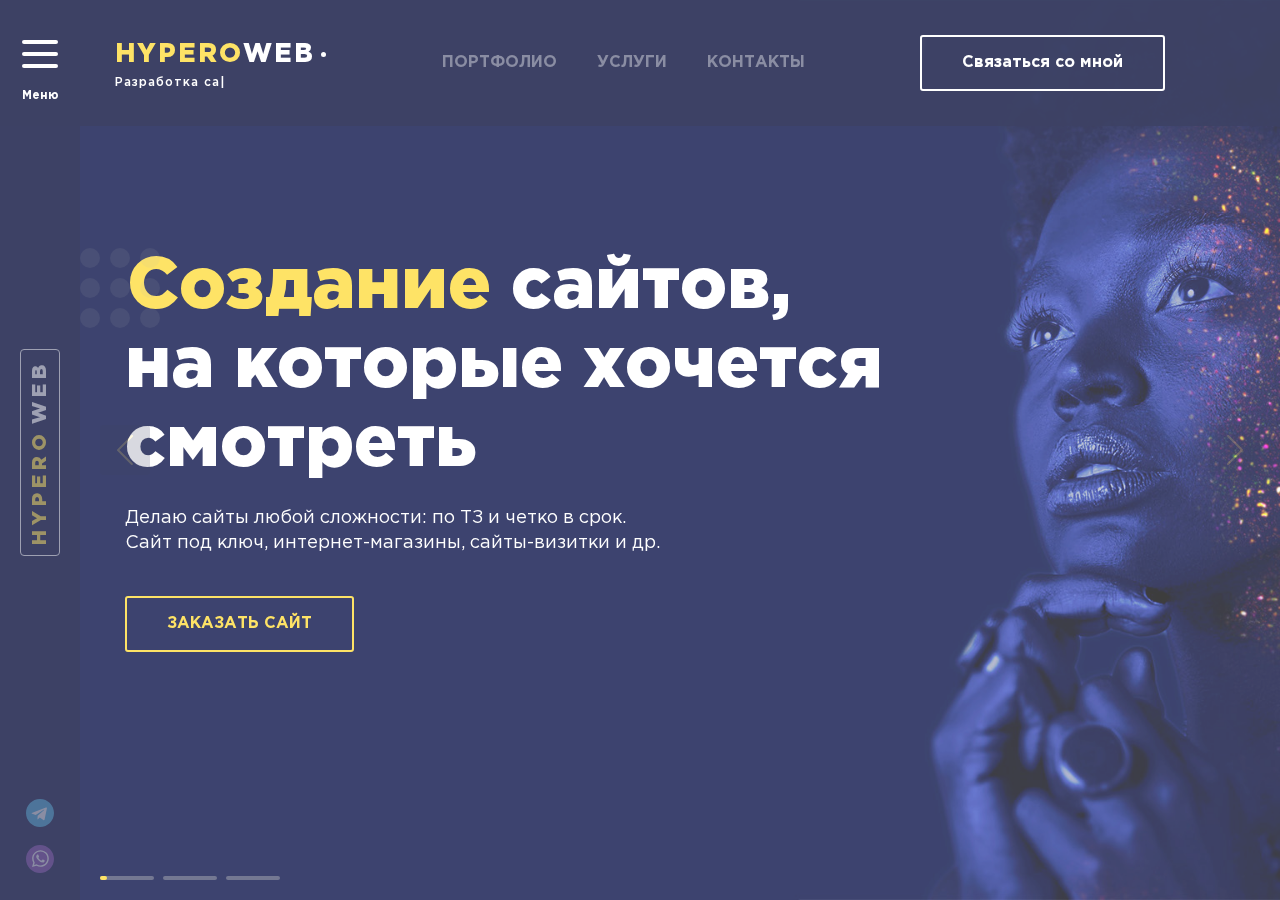
==== commit 966ff52a: "upd" ====
--- a/index.html
+++ b/index.html
@@ -220,7 +220,7 @@
                   <div class="info-item-desc">
                     Занимаюсь доработкой и обслуживанием сайтов.
                     <br />
-                    Исправление ошибок, разработка нового функионала и др.
+                    Исправление ошибок, разработка нового функционала и др.
                   </div>
                   <a
                     href="tg://resolve?domain=HyperoWeb"
--- a/css/style.css
+++ b/css/style.css
@@ -590,6 +590,11 @@
 img {
   max-width: 100%;
   height: auto;
+  opacity: 1;
+  transition: opacity 0.3s;
+}
+img[data-src] {
+  opacity: 0;
 }
 .socials-menu {
   margin-bottom: 20px;
@@ -779,7 +784,37 @@
   position: relative;
   color: #fff;
   border: 2px solid #fff;
-  /* opacity: 0.4; */
+  overflow: hidden;
+}
+.contacts-link:before {
+  content: "";
+  width: 100%;
+  height: 200%;
+  position: absolute;
+  top: 0;
+  left: 0;
+  opacity: 0.5;
+  filter: blur;
+  background: linear-gradient(
+    to left,
+    transparent 0%,
+    #fff 40%,
+    #fff 60%,
+    transparent 100%
+  );
+  transform: translate(-100%, -25%) rotate(10deg);
+  animation: blick 5s infinite;
+}
+@keyframes blick {
+  0% {
+    transform: translate(-100%, -25%) rotate(10deg);
+  }
+  20% {
+    transform: translate(100%, -25%) rotate(10deg);
+  }
+  100% {
+    transform: translate(100%, -25%) rotate(10deg);
+  }
 }
 .contacts-link:hover,
 .contacts-link:focus {
@@ -1317,6 +1352,7 @@
 
 .main-page {
   margin-top: 126px;
+  padding-left: 80px;
 }
 
 .breadcrumbs {
@@ -2135,6 +2171,27 @@
   position: relative;
   font-size: 0;
   padding: 20px;
+  overflow: hidden;
+}
+
+.portfolio-item-wrap:before {
+  content: "";
+  width: 100%;
+  height: 200%;
+  position: absolute;
+  top: 0;
+  left: 0;
+  opacity: 0.5;
+  filter: blur;
+  background: linear-gradient(
+    to left,
+    transparent 0%,
+    #fff 40%,
+    #fff 60%,
+    transparent 100%
+  );
+  transform: translate(-100%, -25%) rotate(10deg);
+  animation: blick 3s infinite;
 }
 
 .portfolio-item-image {
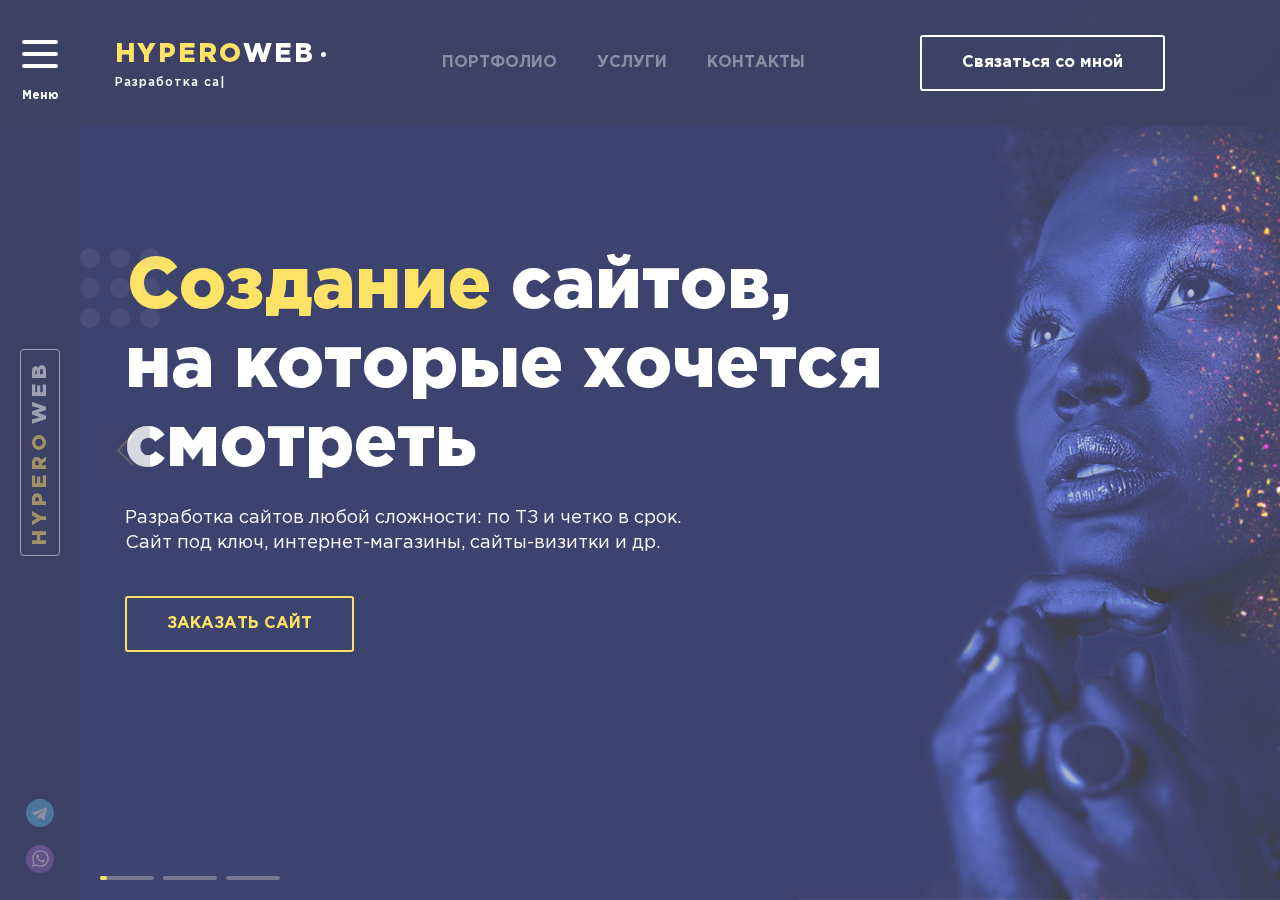
==== commit 3b4ccad2: "1" ====
--- a/index.html
+++ b/index.html
@@ -8,6 +8,7 @@
     <link rel="stylesheet" href="./css/fonts.css" />
     <link rel="stylesheet" href="./css/style.css" />
     <link rel="stylesheet" href="./css/slick.css" />
+    <link rel="stylesheet" href="./css/jquery.arcticmodal-0.3.css" />
   </head>
   <body>
     <div class="panel">
@@ -199,12 +200,12 @@
             <div class="container">
               <div class="banner-info-slider">
                 <div class="banner-info-item">
-                  <div class="info-item-title">
+                  <div class="info-item-title" data-title="Разработка сайтов">
                     <span>Создание</span> сайтов, <br />на которые хочется
                     <br />смотреть
                   </div>
                   <div class="info-item-desc">
-                    Делаю сайты любой сложности: по ТЗ и четко в срок.
+                    Разработка сайтов любой сложности: по ТЗ и четко в срок.
                     <br />Сайт под ключ, интернет-магазины, сайты-визитки и др.
                   </div>
                   <a
@@ -214,7 +215,10 @@
                   >
                 </div>
                 <div class="banner-info-item">
-                  <div class="info-item-title">
+                  <div
+                    class="info-item-title"
+                    data-title="Доработка и обслуживание сайтов"
+                  >
                     <span>Доработка</span> и <br />обслуживание <br />сайтов
                   </div>
                   <div class="info-item-desc">
@@ -229,7 +233,10 @@
                   >
                 </div>
                 <div class="banner-info-item banner-info-item--lighter">
-                  <div class="info-item-title">
+                  <div
+                    class="info-item-title"
+                    data-title="Создание магазинов с конверсией"
+                  >
                     <span>Создание</span> <br />магазинов <br />с конверсией
                   </div>
                   <div class="info-item-desc">
@@ -267,28 +274,31 @@
     <div style="display: none">
       <div class="modal" id="order-modal">
         <div class="arcticmodal-close"></div>
-        <div class="modal-title"></div>
-        <div class="modal-text">
-          Для того, чтобы заказать данную услугу, напишите мне в вайбер или
-          телеграм.
-        </div>
-        <ul class="panel-socials-menu">
-          <li>
-            <a href="tg://resolve?domain=HyperoWeb">
-              <img src="img/tg.svg" alt="" />
-            </a>
-          </li>
-          <li>
-            <a href="viber://chat?number=%2B79373592067">
-              <img src="img/vb.svg" alt="" />
-            </a>
-          </li>
-        </ul>
+        <div class="modal-inner">
+          <div class="modal-title"></div>
+          <div class="modal-text">
+            Для того, чтобы заказать данную услугу, напишите мне в вайбер или
+            телеграм.
+          </div>
+          <ul class="panel-socials-menu">
+            <li>
+              <a href="tg://resolve?domain=HyperoWeb">
+                <img src="img/tg.svg" alt="" />
+              </a>
+            </li>
+            <li>
+              <a href="viber://chat?number=%2B79373592067">
+                <img src="img/vb.svg" alt="" />
+              </a>
+            </li>
+          </ul>
+        </div>
       </div>
     </div>
   </body>
   <script src="./js/jquery-2.2.4.min.js"></script>
   <script src="./js/typed.js"></script>
   <script src="./js/slick.min.js"></script>
+  <script src="./js/arcticmodal.min.js"></script>
   <script src="./js/main.js"></script>
 </html>
--- a/css/style.css
+++ b/css/style.css
@@ -1827,20 +1827,27 @@
   position: relative;
   padding: 60px 40px 60px;
   z-index: 100;
-  background: rgba(0, 7, 52, 0.9);
+  background: #fff;
   border-radius: 12px;
 }
 
 .modal-title {
-  font-size: 24px;
-  color: #fff;
-  font-weight: bold;
+  font-size: 30px;
+  color: var(--darkblue);
+  font-weight: 900;
+  text-transform: uppercase;
 }
 
 .modal-text {
   margin-top: 10px;
   display: block;
-  color: #fff;
+  color: var(--darkBlue);
+}
+
+.modal-bottom {
+  margin-top: 20px;
+  font-size: 20px;
+  font-weight: 900;
 }
 
 .panel-socials {
@@ -1876,7 +1883,7 @@
   height: 20px;
   width: 2px;
   border-radius: 50px;
-  background-color: #fff;
+  background-color: var(--darkBlue);
 }
 
 .arcticmodal-close:before {
